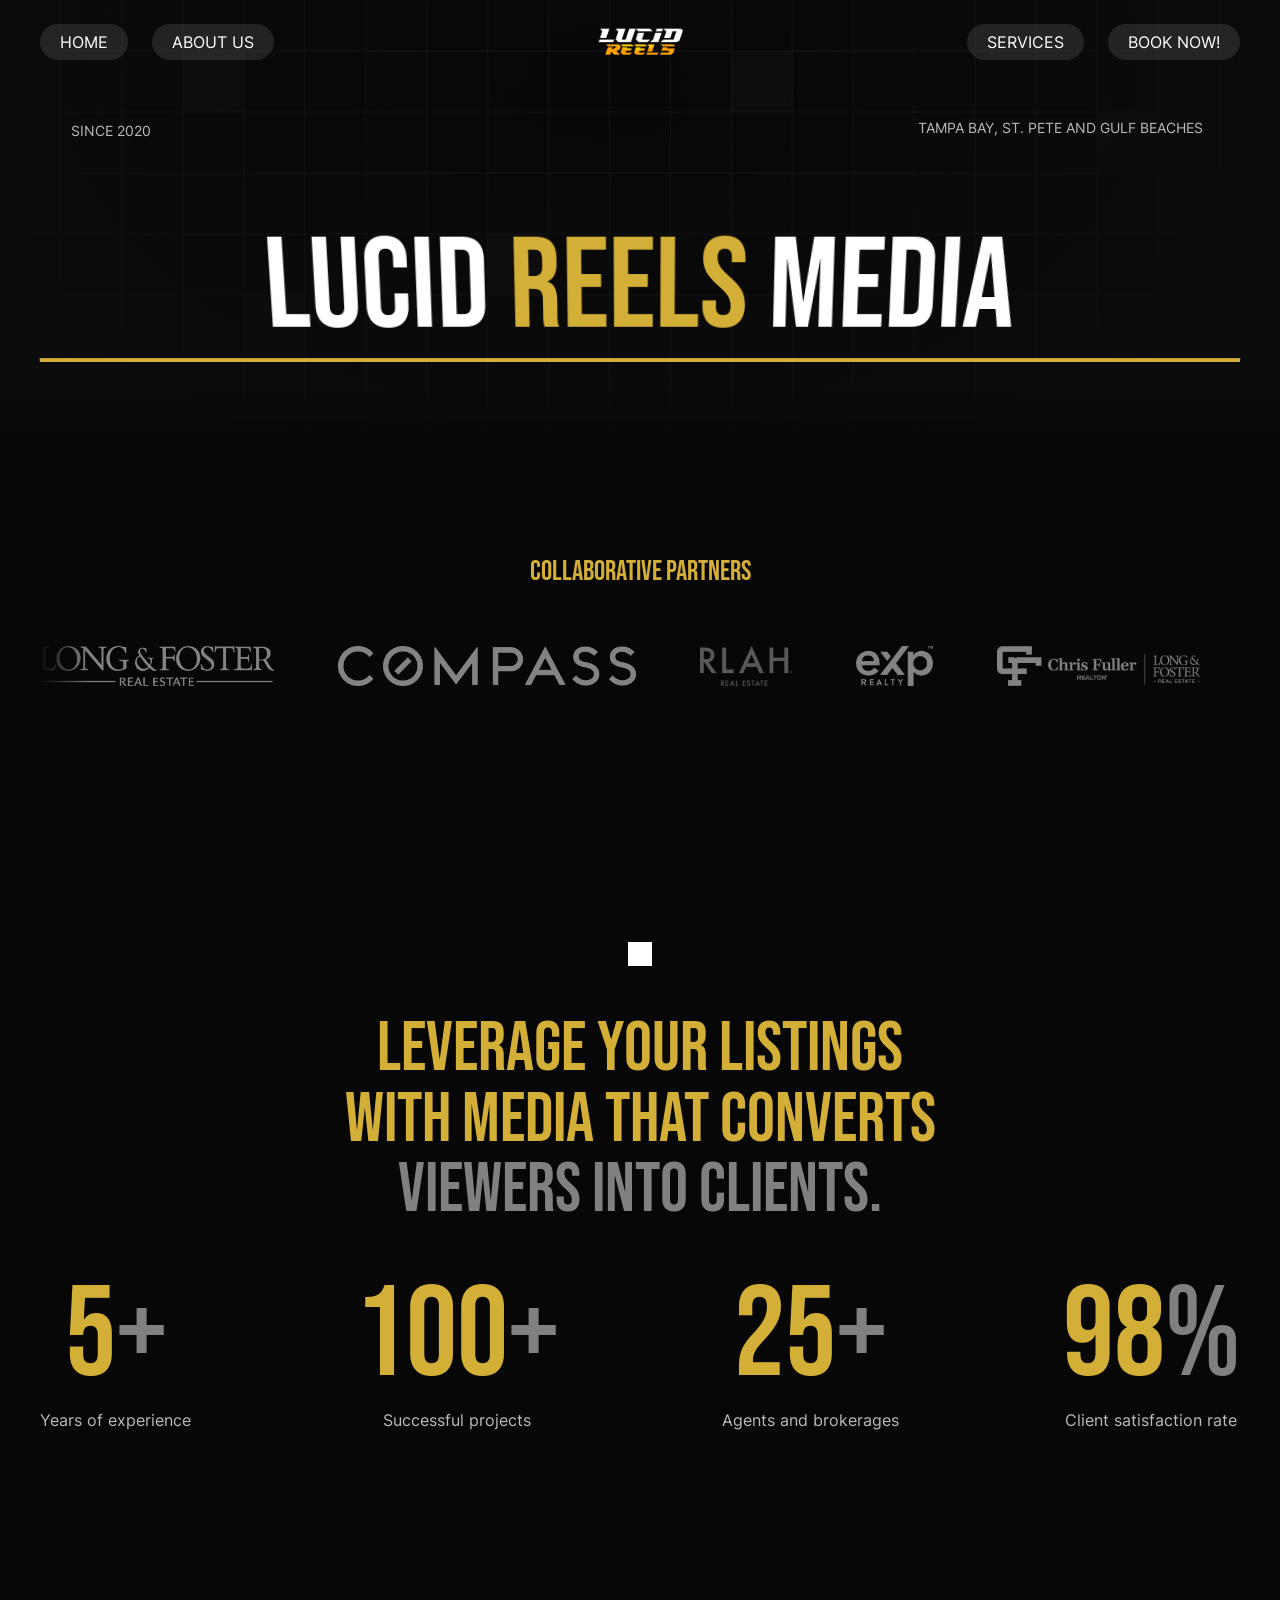
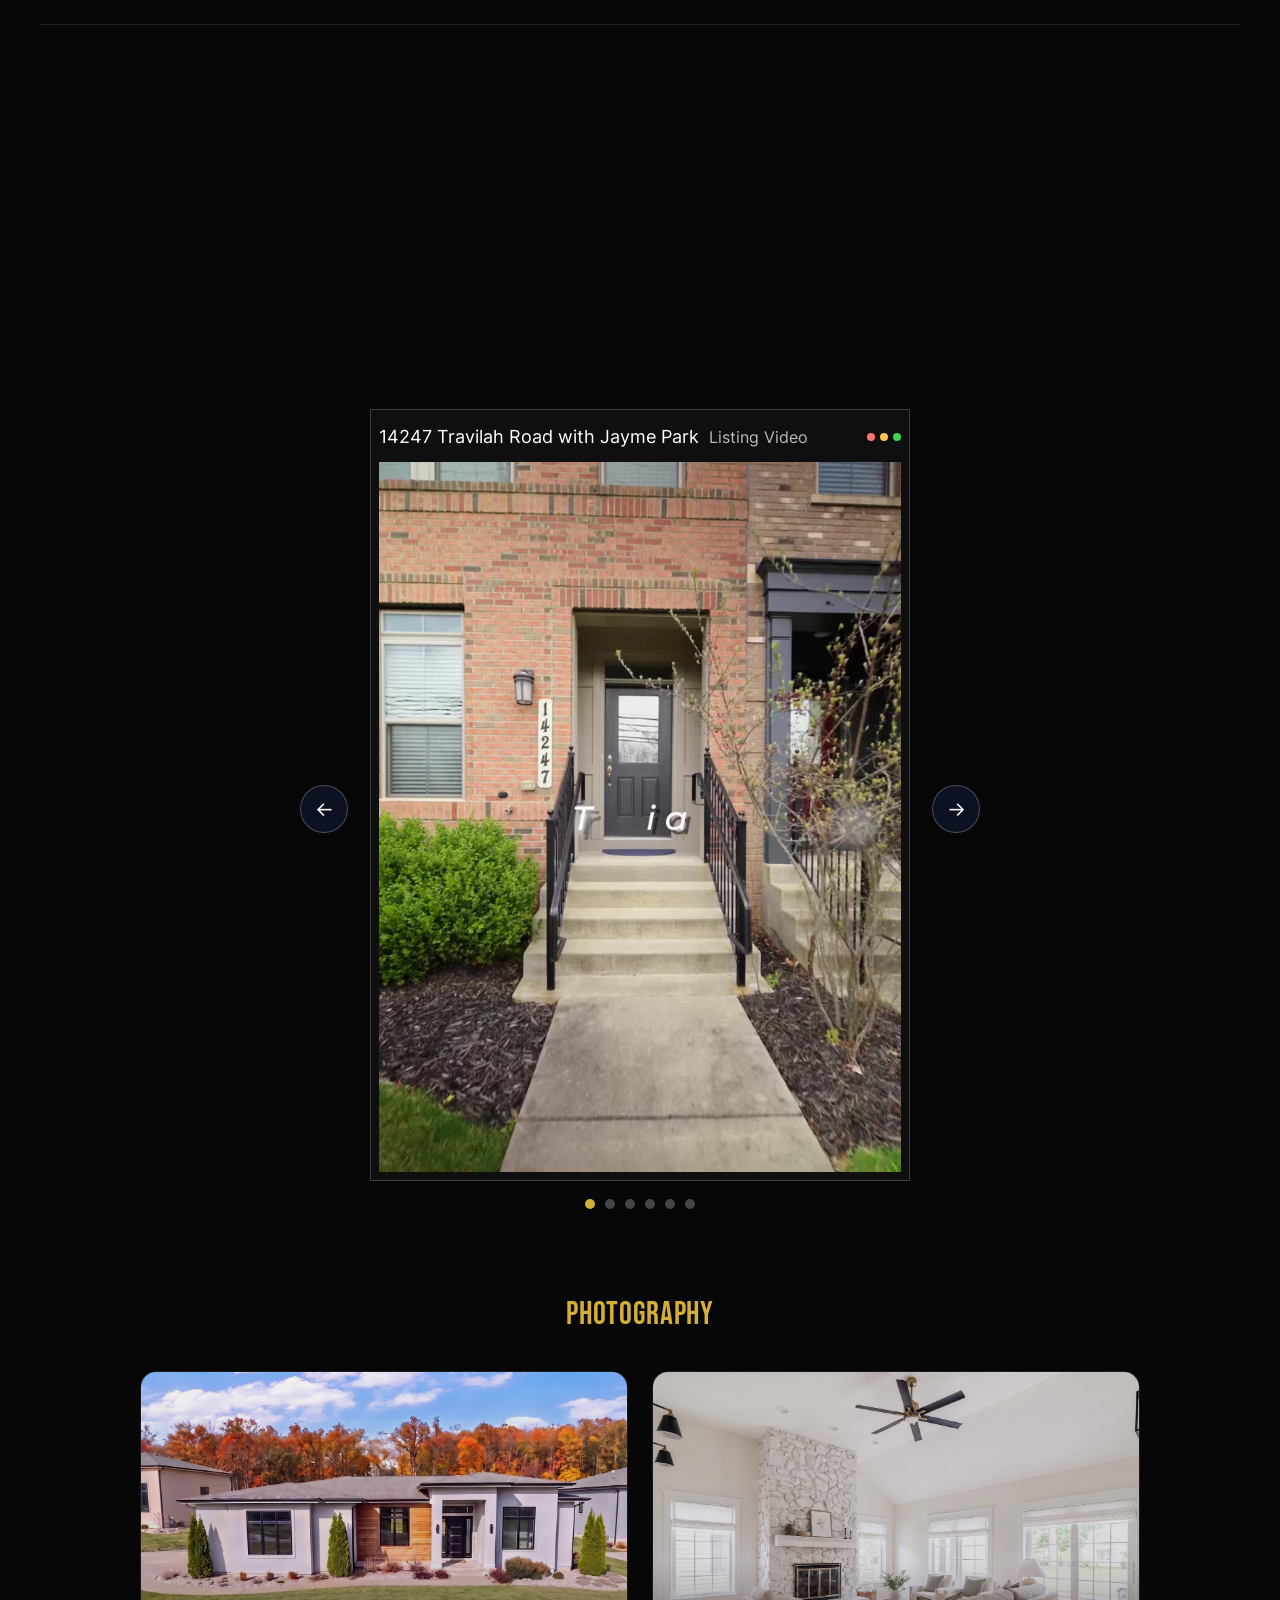
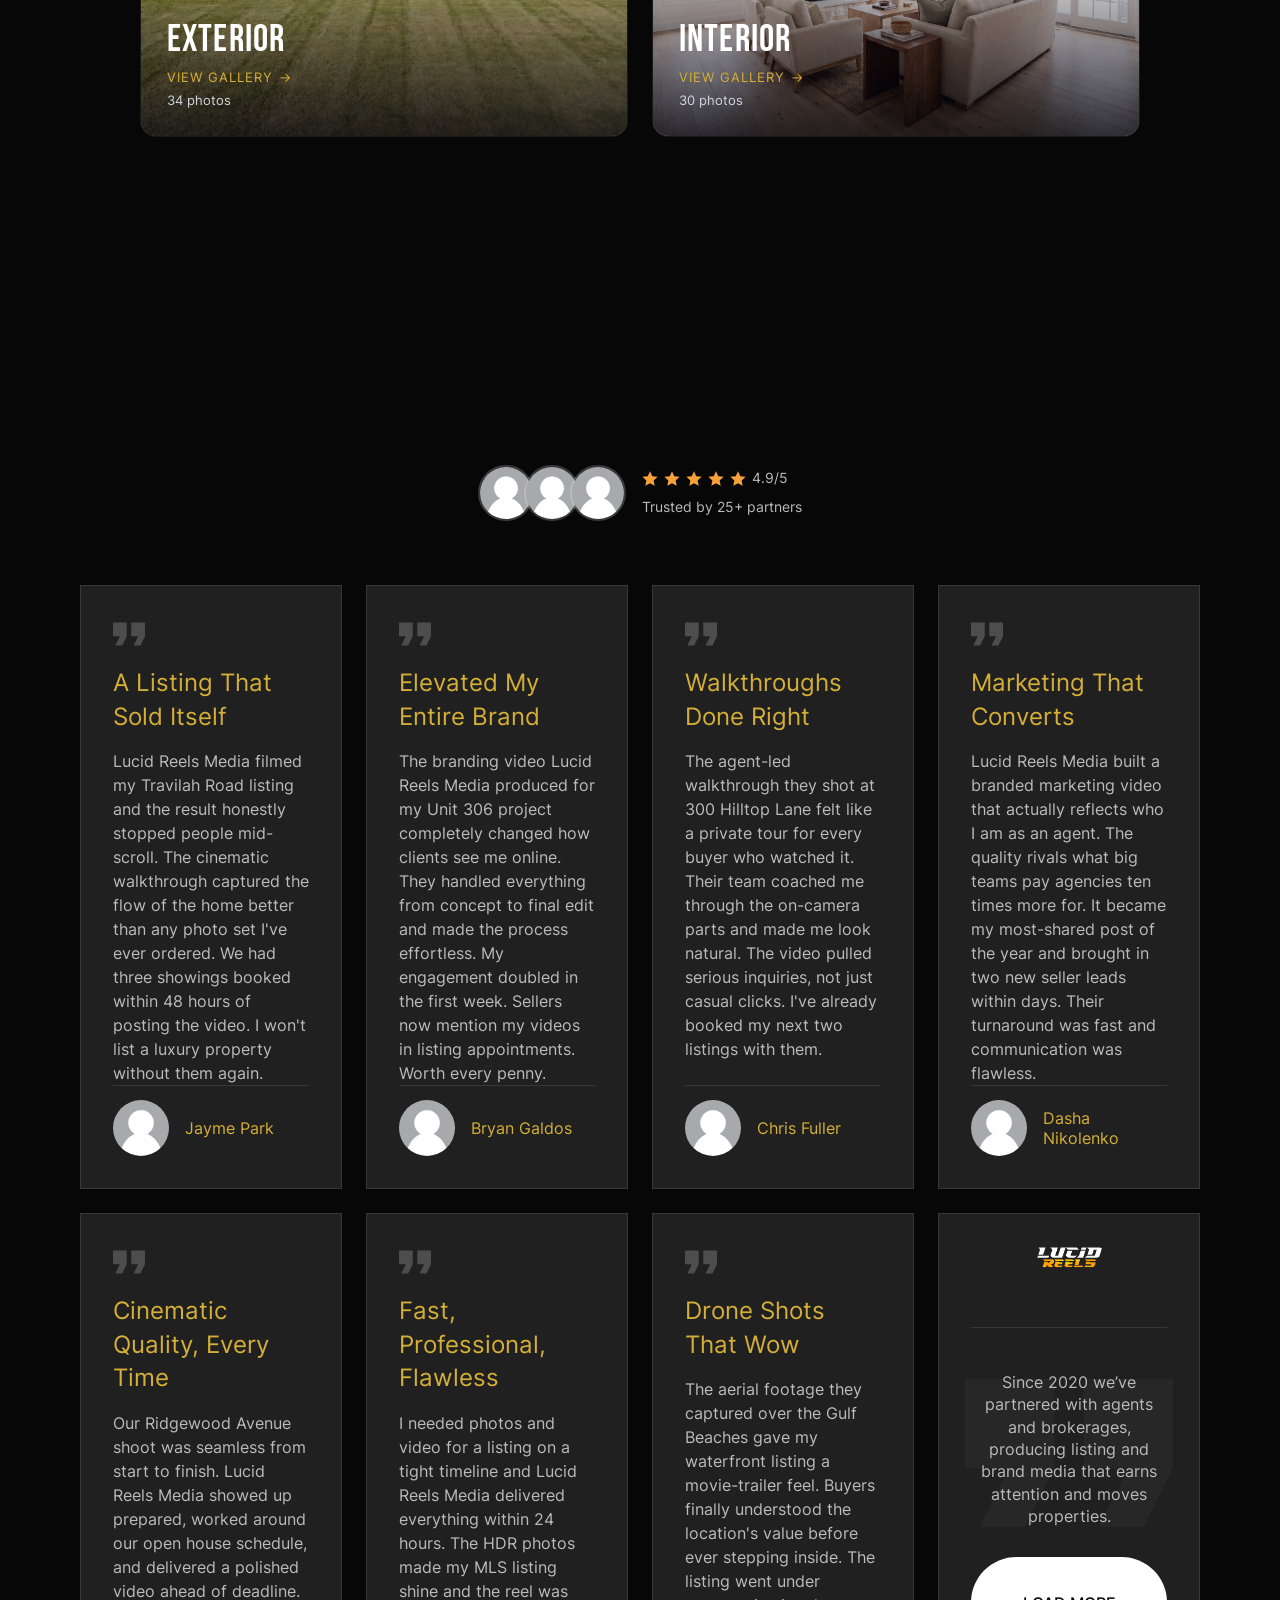
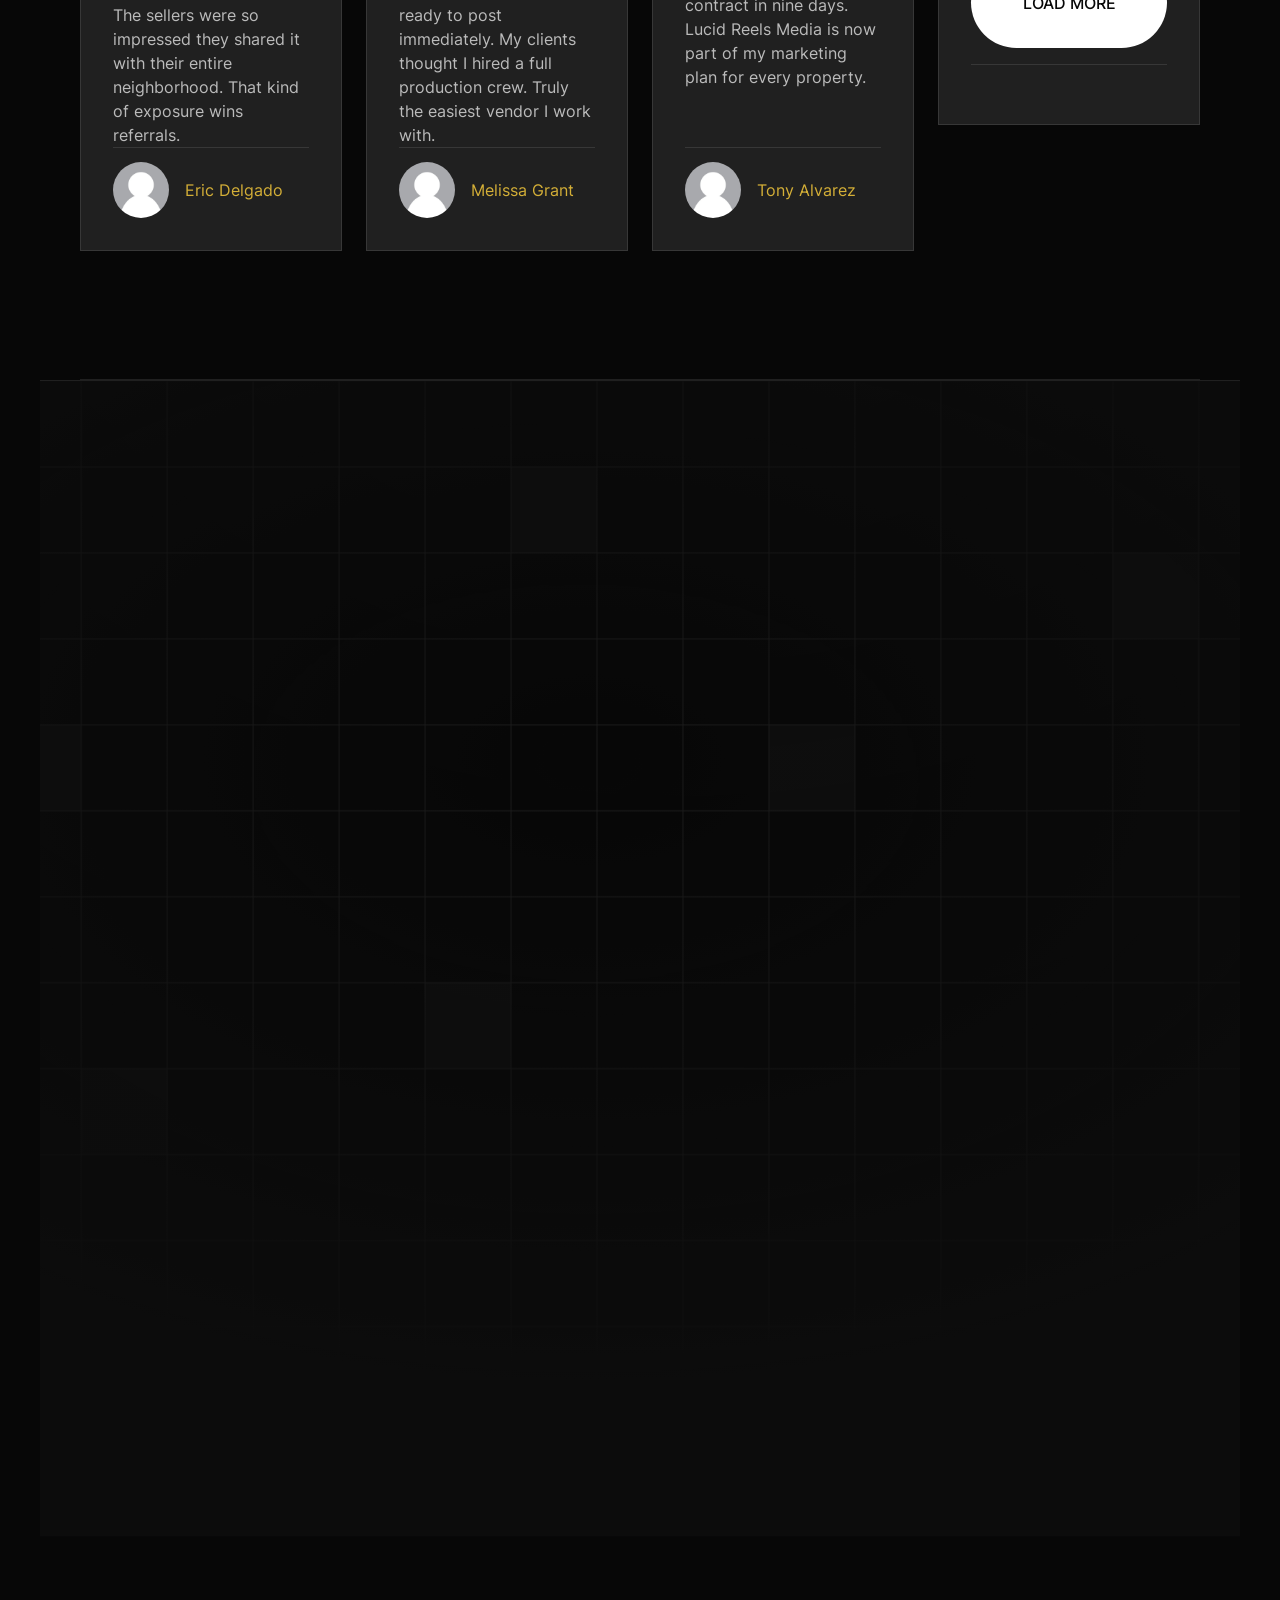
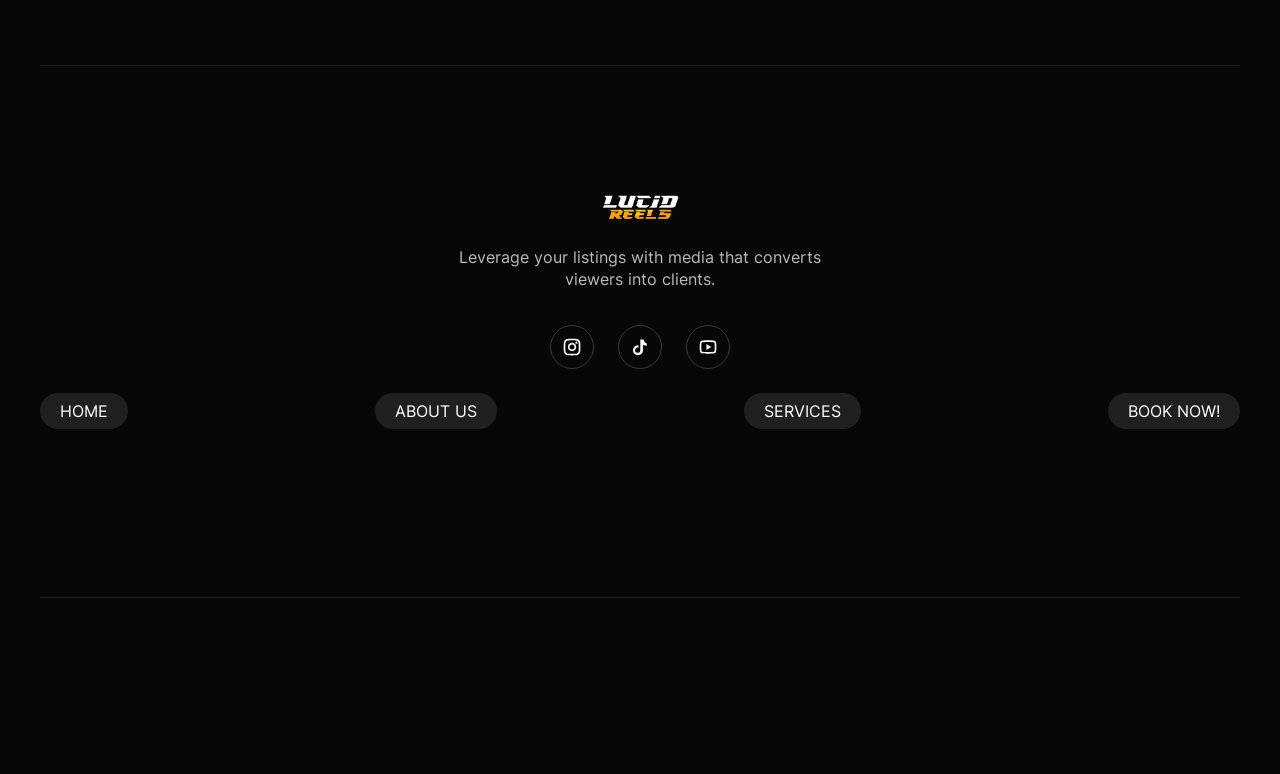
==== index.html @ 70968baf "Site update 2026-09-27T16:50Z" ====
<!DOCTYPE html>
<html data-wf-page="6920ff1aa6c7a05921ba8392" data-wf-site="6920ff19a6c7a05921ba8324" lang="en">
<head>
  <!-- Google tag (gtag.js) -->
<script async src="https://www.googletagmanager.com/gtag/js?id=G-VPYBYR40JL"></script>
<script>
  window.dataLayer = window.dataLayer || [];
  function gtag(){dataLayer.push(arguments);}
  gtag('js', new Date());

  gtag('config', 'G-VPYBYR40JL');
</script>
  <meta charset="utf-8">
  <title>Home - LucidReelsMedia</title>
  <meta property="og:type" content="website">
  <meta content="summary_large_image" name="twitter:card">
  <meta content="width=device-width, initial-scale=1" name="viewport">
  <meta content="Webflow" name="generator">
  <link href="css/normalize.css" rel="stylesheet" type="text/css">
  <link href="css/webflow.css" rel="stylesheet" type="text/css">
  <link href="css/lucidreelsmedia.css" rel="stylesheet" type="text/css">
  <style>@media (min-width:992px) {html.w-mod-js:not(.w-mod-ix) [data-w-id="9d817b3f-8659-a727-22d1-a2a8ff4193ad"] {-webkit-transform:translate3d(0%, 0, 0) scale3d(1, 1, 1) rotateX(0) rotateY(0) rotateZ(0) skew(0, 0);-moz-transform:translate3d(0%, 0, 0) scale3d(1, 1, 1) rotateX(0) rotateY(0) rotateZ(0) skew(0, 0);-ms-transform:translate3d(0%, 0, 0) scale3d(1, 1, 1) rotateX(0) rotateY(0) rotateZ(0) skew(0, 0);transform:translate3d(0%, 0, 0) scale3d(1, 1, 1) rotateX(0) rotateY(0) rotateZ(0) skew(0, 0);}html.w-mod-js:not(.w-mod-ix) [data-w-id="9d817b3f-8659-a727-22d1-a2a8ff4193af"] {-webkit-transform:translate3d(0, 0%, 0) scale3d(1, 1, 1) rotateX(0) rotateY(0) rotateZ(0) skew(0, 0);-moz-transform:translate3d(0, 0%, 0) scale3d(1, 1, 1) rotateX(0) rotateY(0) rotateZ(0) skew(0, 0);-ms-transform:translate3d(0, 0%, 0) scale3d(1, 1, 1) rotateX(0) rotateY(0) rotateZ(0) skew(0, 0);transform:translate3d(0, 0%, 0) scale3d(1, 1, 1) rotateX(0) rotateY(0) rotateZ(0) skew(0, 0);}html.w-mod-js:not(.w-mod-ix) [data-w-id="9d817b3f-8659-a727-22d1-a2a8ff419389"] {-webkit-transform:translate3d(0%, 0, 0) scale3d(1, 1, 1) rotateX(0) rotateY(0) rotateZ(0) skew(0, 0);-moz-transform:translate3d(0%, 0, 0) scale3d(1, 1, 1) rotateX(0) rotateY(0) rotateZ(0) skew(0, 0);-ms-transform:translate3d(0%, 0, 0) scale3d(1, 1, 1) rotateX(0) rotateY(0) rotateZ(0) skew(0, 0);transform:translate3d(0%, 0, 0) scale3d(1, 1, 1) rotateX(0) rotateY(0) rotateZ(0) skew(0, 0);}html.w-mod-js:not(.w-mod-ix) [data-w-id="9d817b3f-8659-a727-22d1-a2a8ff41938b"] {-webkit-transform:translate3d(0, 0%, 0) scale3d(1, 1, 1) rotateX(0) rotateY(0) rotateZ(0) skew(0, 0);-moz-transform:translate3d(0, 0%, 0) scale3d(1, 1, 1) rotateX(0) rotateY(0) rotateZ(0) skew(0, 0);-ms-transform:translate3d(0, 0%, 0) scale3d(1, 1, 1) rotateX(0) rotateY(0) rotateZ(0) skew(0, 0);transform:translate3d(0, 0%, 0) scale3d(1, 1, 1) rotateX(0) rotateY(0) rotateZ(0) skew(0, 0);}html.w-mod-js:not(.w-mod-ix) [data-w-id="9d817b3f-8659-a727-22d1-a2a8ff41939b"] {-webkit-transform:translate3d(0%, 0, 0) scale3d(1, 1, 1) rotateX(0) rotateY(0) rotateZ(0) skew(0, 0);-moz-transform:translate3d(0%, 0, 0) scale3d(1, 1, 1) rotateX(0) rotateY(0) rotateZ(0) skew(0, 0);-ms-transform:translate3d(0%, 0, 0) scale3d(1, 1, 1) rotateX(0) rotateY(0) rotateZ(0) skew(0, 0);transform:translate3d(0%, 0, 0) scale3d(1, 1, 1) rotateX(0) rotateY(0) rotateZ(0) skew(0, 0);}html.w-mod-js:not(.w-mod-ix) [data-w-id="9d817b3f-8659-a727-22d1-a2a8ff41939d"] {-webkit-transform:translate3d(0, 0%, 0) scale3d(1, 1, 1) rotateX(0) rotateY(0) rotateZ(0) skew(0, 0);-moz-transform:translate3d(0, 0%, 0) scale3d(1, 1, 1) rotateX(0) rotateY(0) rotateZ(0) skew(0, 0);-ms-transform:translate3d(0, 0%, 0) scale3d(1, 1, 1) rotateX(0) rotateY(0) rotateZ(0) skew(0, 0);transform:translate3d(0, 0%, 0) scale3d(1, 1, 1) rotateX(0) rotateY(0) rotateZ(0) skew(0, 0);}html.w-mod-js:not(.w-mod-ix) [data-w-id="9d817b3f-8659-a727-22d1-a2a8ff4193bf"] {-webkit-transform:translate3d(0%, 0, 0) scale3d(1, 1, 1) rotateX(0) rotateY(0) rotateZ(0) skew(0, 0);-moz-transform:translate3d(0%, 0, 0) scale3d(1, 1, 1) rotateX(0) rotateY(0) rotateZ(0) skew(0, 0);-ms-transform:translate3d(0%, 0, 0) scale3d(1, 1, 1) rotateX(0) rotateY(0) rotateZ(0) skew(0, 0);transform:translate3d(0%, 0, 0) scale3d(1, 1, 1) rotateX(0) rotateY(0) rotateZ(0) skew(0, 0);}html.w-mod-js:not(.w-mod-ix) [data-w-id="9d817b3f-8659-a727-22d1-a2a8ff4193c1"] {-webkit-transform:translate3d(0, 0%, 0) scale3d(1, 1, 1) rotateX(0) rotateY(0) rotateZ(0) skew(0, 0);-moz-transform:translate3d(0, 0%, 0) scale3d(1, 1, 1) rotateX(0) rotateY(0) rotateZ(0) skew(0, 0);-ms-transform:translate3d(0, 0%, 0) scale3d(1, 1, 1) rotateX(0) rotateY(0) rotateZ(0) skew(0, 0);transform:translate3d(0, 0%, 0) scale3d(1, 1, 1) rotateX(0) rotateY(0) rotateZ(0) skew(0, 0);}html.w-mod-js:not(.w-mod-ix) [data-w-id="ee7e11aa-f33a-7c5b-4bf7-639b0527a9c4"] {-webkit-transform:translate3d(0%, 0, 0) scale3d(1, 1, 1) rotateX(0) rotateY(0) rotateZ(0) skew(0, 0);-moz-transform:translate3d(0%, 0, 0) scale3d(1, 1, 1) rotateX(0) rotateY(0) rotateZ(0) skew(0, 0);-ms-transform:translate3d(0%, 0, 0) scale3d(1, 1, 1) rotateX(0) rotateY(0) rotateZ(0) skew(0, 0);transform:translate3d(0%, 0, 0) scale3d(1, 1, 1) rotateX(0) rotateY(0) rotateZ(0) skew(0, 0);}html.w-mod-js:not(.w-mod-ix) [data-w-id="ee7e11aa-f33a-7c5b-4bf7-639b0527a9c6"] {-webkit-transform:translate3d(0, 0%, 0) scale3d(1, 1, 1) rotateX(0) rotateY(0) rotateZ(0) skew(0, 0);-moz-transform:translate3d(0, 0%, 0) scale3d(1, 1, 1) rotateX(0) rotateY(0) rotateZ(0) skew(0, 0);-ms-transform:translate3d(0, 0%, 0) scale3d(1, 1, 1) rotateX(0) rotateY(0) rotateZ(0) skew(0, 0);transform:translate3d(0, 0%, 0) scale3d(1, 1, 1) rotateX(0) rotateY(0) rotateZ(0) skew(0, 0);}}</style>
  <script type="text/javascript">!function(o,c){var n=c.documentElement,t=" w-mod-";n.className+=t+"js",("ontouchstart"in o||o.DocumentTouch&&c instanceof DocumentTouch)&&(n.className+=t+"touch")}(window,document);</script>
  <link href="images/favicon.svg" rel="shortcut icon" type="image/x-icon">
  <link href="images/webclip.svg" rel="apple-touch-icon">
</head>
<body>
  <div class="page-wrapper">
    <div id="top" data-animation="default" data-collapse="medium" data-duration="0" data-easing="ease" data-easing2="ease" role="banner" class="navbar w-nav">
      <div class="padding-global">
        <div class="container-large">
          <div class="w-layout-grid nav-component-grid">
            <a href="index.html" id="w-node-_32a340cc-db54-e7ac-40fb-6a617fcec3ed-7fcec3e9" data-w-id="32a340cc-db54-e7ac-40fb-6a617fcec3ed" aria-current="page" class="brand-link w-inline-block w--current">
              <div class="logo-wrap"><img loading="lazy" src="images/logo.svg" alt="Logo - LucidReelsMedia" class="logo"><img loading="lazy" src="images/logo.svg" alt="Logo - LucidReelsMedia" class="alternate-logo"></div>
            </a>
            <nav role="navigation" id="w-node-_32a340cc-db54-e7ac-40fb-6a617fcec3f1-7fcec3e9" class="nav-menu w-nav-menu">
              <div class="background-navbar">
                <div class="nav-square"></div>
              </div>
              <div class="nav-menu-content">
                <div class="left-nav-menu">
                  <div class="nav-link-overflow">
                    <a href="index.html" data-w-id="32a340cc-db54-e7ac-40fb-6a617fcec3f7" aria-current="page" class="nav-link w-inline-block w--current">
                      <div class="nav-link-block">
                        <div class="nav-text">Home</div>
                        <div class="nav-text is-hover">Home</div>
                      </div>
                    </a>
                  </div>
                  <div class="nav-link-overflow">
                    <a href="about.html" data-w-id="32a340cc-db54-e7ac-40fb-6a617fcec3fe" class="nav-link w-inline-block">
                      <div class="nav-link-block">
                        <div class="nav-text">About Us</div>
                        <div class="nav-text is-hover">About Us</div>
                      </div>
                    </a>
                  </div>
                </div>
                <div class="right-nav-menu">
                  <div class="nav-link-overflow">
                    <a href="pricing.html" data-w-id="32a340cc-db54-e7ac-40fb-6a617fcec414" class="nav-link w-inline-block">
                      <div class="nav-link-block">
                        <div class="nav-text">Services</div>
                        <div class="nav-text is-hover">Services</div>
                      </div>
                    </a>
                  </div>
                  <div class="nav-link-overflow">
                    <a href="contact.html" data-w-id="32a340cc-db54-e7ac-40fb-6a617fcec41b" class="nav-link w-inline-block">
                      <div class="nav-link-block">
                        <div class="nav-text">Book Now!</div>
                        <div class="nav-text is-hover">Book Now!</div>
                      </div>
                    </a>
                  </div>
                </div>
              </div>
            </nav>
            <div id="w-node-_32a340cc-db54-e7ac-40fb-6a617fcec421-7fcec3e9" data-w-id="32a340cc-db54-e7ac-40fb-6a617fcec421" class="menu-button w-nav-button">
              <div class="menu-button-block">
                <div class="menu-button-wrap">
                  <div class="menu-line-item">
                    <div class="menu-line top"></div>
                  </div>
                  <div class="menu-line-item">
                    <div class="menu-line bottom"></div>
                  </div>
                </div>
              </div>
            </div>
          </div>
        </div>
      </div>
    </div>
    <main class="main-wrapper">
      <header class="section-home-header">
        <div class="background"></div>
        <div class="w-layout-grid header-component-grid" style="height:auto;grid-template-rows:auto auto;padding-bottom:3rem;">
          
          <div id="w-node-_9c570c00-ab78-67c2-9dc1-846a4232fb9e-21ba8392" class="padding-global" style="grid-row:2;align-self:start;margin-top:4rem;">
            <div class="container-large">
              <div class="w-layout-grid header-content-grid">
<h1 id="lrm-hero" class="header-title" style="grid-column:1/-1;text-align:center;font-size:10vw;white-space:nowrap;position:relative;">Lucid <span style="color:#D4AF37;">Reels</span> Media</h1>
              </div>
            </div>
          </div>
          <div id="w-node-_1a33f387-1f2e-1471-6812-1efff807487a-21ba8392" class="padding-global" style="grid-row:1;align-self:start;padding-top:7rem;">
            <div class="container-large">
              <div class="w-layout-grid header-inner-grid">
                <div id="w-node-_1a33f387-1f2e-1471-6812-1efff807487d-21ba8392" class="header-flex">
                  <div data-is-ix2-target="1" class="globe-lottie" data-w-id="1a33f387-1f2e-1471-6812-1efff807487e" data-animation-type="lottie" data-src="https://cdn.prod.website-files.com/675dde8ad6d70cdee263a72a/6762c30637d37e03df18f965_globe.json" data-loop="0" data-direction="1" data-autoplay="0" data-renderer="svg" data-default-duration="0" data-duration="3" data-ix2-initial-state="0"></div>
                  <div class="header-text">Since 2020</div>
                </div>
                <div id="w-node-_1a33f387-1f2e-1471-6812-1efff8074884-21ba8392" class="header-flex">
                  <div class="header-text">Tampa Bay, St. Pete and Gulf Beaches</div>
                  <div data-is-ix2-target="1" class="location-lottie" data-w-id="1a33f387-1f2e-1471-6812-1efff8074887" data-animation-type="lottie" data-src="https://cdn.prod.website-files.com/675dde8ad6d70cdee263a72a/6762c0e8938afb4a9f14f445_location.json" data-loop="0" data-direction="1" data-autoplay="0" data-renderer="svg" data-default-duration="0" data-duration="3.1031029767111304" data-ix2-initial-state="0"></div>
                </div>
              </div>
            </div>
          </div>
        </div>
        <div class="header-opacity"></div>
      </header>
      <section class="section-home-partner">
        <div class="padding-global">
          <div class="container-large">
            <div class="padding-section-large">
              <div class="subtitle" style="font-family:Bebas Neue, Impact, sans-serif;font-size:2em;">Collaborative Partners</div>
              <div class="spacer-xlarge"></div>
              <div class="partner-container" style="position:relative;overflow:hidden;justify-content:flex-start;">
                <div class="partners-logo-gradient-left"></div>
                <div class="lrm-ptrack">
                  <div class="lrm-pgroup">
                    <img loading="lazy" src="images/partner-longfoster.png" alt="Partner Logo - LucidReelsMedia" class="partner-image lrm-plogo">
                    <img loading="lazy" src="images/partner-compass.png" alt="Partner Logo - LucidReelsMedia" class="partner-image lrm-plogo">
                    <img loading="lazy" src="images/partner-rlah.png" alt="Partner Logo - LucidReelsMedia" class="partner-image lrm-plogo">
                    <img loading="lazy" src="images/partner-exp.png" alt="Partner Logo - LucidReelsMedia" class="partner-image lrm-plogo">
                    <img loading="lazy" src="images/partner-chrisfuller.png" alt="Partner Logo - LucidReelsMedia" class="partner-image lrm-plogo">
                    <img loading="lazy" src="images/partner-dasha.png" alt="Partner Logo - LucidReelsMedia" class="partner-image lrm-plogo">
                    <img loading="lazy" src="images/partner-century21.png" alt="Partner Logo - LucidReelsMedia" class="partner-image lrm-plogo">
                  </div>
                  <div class="lrm-pgroup">
                    <img loading="lazy" src="images/partner-longfoster.png" alt="Partner Logo - LucidReelsMedia" class="partner-image lrm-plogo">
                    <img loading="lazy" src="images/partner-compass.png" alt="Partner Logo - LucidReelsMedia" class="partner-image lrm-plogo">
                    <img loading="lazy" src="images/partner-rlah.png" alt="Partner Logo - LucidReelsMedia" class="partner-image lrm-plogo">
                    <img loading="lazy" src="images/partner-exp.png" alt="Partner Logo - LucidReelsMedia" class="partner-image lrm-plogo">
                    <img loading="lazy" src="images/partner-chrisfuller.png" alt="Partner Logo - LucidReelsMedia" class="partner-image lrm-plogo">
                    <img loading="lazy" src="images/partner-dasha.png" alt="Partner Logo - LucidReelsMedia" class="partner-image lrm-plogo">
                    <img loading="lazy" src="images/partner-century21.png" alt="Partner Logo - LucidReelsMedia" class="partner-image lrm-plogo">
                  </div>
                </div>
                <div class="partners-logo-gradient-right"></div>
              </div>
<style>
.lrm-ptrack{display:flex;width:max-content;animation:lrmPScroll 23s linear infinite;will-change:transform;backface-visibility:hidden;}
.lrm-pgroup{display:flex;align-items:center;gap:4rem;padding-right:4rem;flex:none;}
.lrm-plogo{height:2.5rem;width:auto;flex:none;}
@keyframes lrmPScroll{from{transform:translate3d(0,0,0);}to{transform:translate3d(-50%,0,0);}}

</style>
            </div>
          </div>
        </div>
      </section>
      <section class="section-home-intro">
        <div class="padding-global">
          <div class="container-large">
            <div class="padding-section-large">
              <div class="square-wrap">
                <div style="-webkit-transform:translate3d(0, 0, 0) scale3d(1, 1, 1) rotateX(0) rotateY(0) rotateZ(0deg) skew(0, 0);-moz-transform:translate3d(0, 0, 0) scale3d(1, 1, 1) rotateX(0) rotateY(0) rotateZ(0deg) skew(0, 0);-ms-transform:translate3d(0, 0, 0) scale3d(1, 1, 1) rotateX(0) rotateY(0) rotateZ(0deg) skew(0, 0);transform:translate3d(0, 0, 0) scale3d(1, 1, 1) rotateX(0) rotateY(0) rotateZ(0deg) skew(0, 0)" class="square"></div>
              </div>
              <div class="text-wrapper">
                <div class="overflow-wrap">
                  <div class="text-item">
                    <h2 class="intro-text" style="font-size:clamp(2.5rem,5.5vw,4.6rem);">Leverage your listings</h2>
                  </div>
                </div>
                <div class="overflow-wrap">
                  <div class="text-item">
                    <h2 class="intro-text" style="font-size:clamp(2.5rem,5.5vw,4.6rem);">with media that converts</h2>
                  </div>
                </div>
                <div class="overflow-wrap">
                  <div class="text-item">
                    <h2 class="intro-text" style="font-size:clamp(2.5rem,5.5vw,4.6rem);"><span class="text-color-secondary">viewers into clients.</span></h2>
                  </div>
                </div>
              </div>
              <div class="numbers-component-grid">
                <div id="w-node-_57963df6-6adf-1c97-602e-b1b4587619cd-21ba8392" class="number-content">
                  <h2 class="number-item">5<span class="text-color-secondary">+</span></h2>
                  <div class="text-size-regular text-align-center">Years of experience</div>
                </div>
                <div id="w-node-_57963df6-6adf-1c97-602e-b1b4587619d4-21ba8392" class="number-content">
                  <h2 class="number-item">100<span class="text-color-secondary">+</span></h2>
                  <div class="text-size-regular text-align-center">Successful projects</div>
                </div>
                <div id="w-node-_57963df6-6adf-1c97-602e-b1b4587619db-21ba8392" class="number-content">
                  <h2 class="number-item">25<span class="text-color-secondary">+</span></h2>
                  <div class="text-size-regular text-align-center">Agents and brokerages</div>
                </div>
                <div id="w-node-_57963df6-6adf-1c97-602e-b1b4587619e2-21ba8392" class="number-content">
                  <h2 class="number-item">98<span class="text-color-secondary">%</span></h2>
                  <div class="text-size-regular text-align-center">Client satisfaction rate</div>
                </div>
              </div>
            </div>
            <div class="dividing-line"></div>
          </div>
        </div>
      </section>
      <section class="section-home-projects">
        <div class="padding-global">
          <div class="container-large">
            <div class="padding-section-large">
              <div data-w-id="dd1b14bd-a538-9358-4636-1d4207752735" class="overflow-wrap">
                <div style="-webkit-transform:translate3d(0, 110%, 0) scale3d(1, 1, 1) rotateX(45deg) rotateY(0) rotateZ(0) skew(0, 0);-moz-transform:translate3d(0, 110%, 0) scale3d(1, 1, 1) rotateX(45deg) rotateY(0) rotateZ(0) skew(0, 0);-ms-transform:translate3d(0, 110%, 0) scale3d(1, 1, 1) rotateX(45deg) rotateY(0) rotateZ(0) skew(0, 0);transform:translate3d(0, 110%, 0) scale3d(1, 1, 1) rotateX(45deg) rotateY(0) rotateZ(0) skew(0, 0);transform-style:preserve-3d" class="text-item">
                  <h2 class="heading-style-h2 text-align-center">Our <span class="text-color-secondary">Portfolio</span></h2>
                </div>
              </div>
              <div class="w-layout-grid top-content-grid">
                
                
              </div>
              <div class="spacer-xlarge"></div>
<div style="max-width:540px;margin:0 auto;position:relative;" id="lrm-slider">
  <div class="project-content-wrapper" style="width:100%;">
    <div style="display:flex;justify-content:space-between;align-items:center;margin-bottom:14px;gap:12px;">
      <div style="display:flex;gap:10px;align-items:baseline;flex-wrap:wrap;">
        <div class="project-name" id="lrm-title">14247 Travilah Road with Jayme Park</div>
        <div class="text-size-regular" id="lrm-cat">Listing Video</div>
      </div>
      <div class="browser-wrap">
        <div class="browser-dot _01"></div>
        <div class="browser-dot _02"></div>
        <div class="browser-dot _03"></div>
      </div>
    </div>
    <div class="project-image-wrapper">
      <video id="lrm-video" src="images/project-travilah.mp4" poster="images/project-travilah-poster.jpg" class="project-image" style="width:100%;aspect-ratio:720/979;height:auto;object-fit:cover;display:block;transition:opacity .25s;" autoplay muted loop playsinline preload="metadata"></video>
    </div>
  </div>
  <button type="button" class="lrm-arrow" id="lrm-prev" aria-label="Previous project" style="left:-70px;">&#8592;</button>
  <button type="button" class="lrm-arrow" id="lrm-next" aria-label="Next project" style="right:-70px;">&#8594;</button>
  <div id="lrm-dots" style="display:flex;justify-content:center;gap:10px;margin-top:18px;"></div>
</div>
<style>
.lrm-arrow{position:absolute;top:50%;transform:translateY(-50%);width:48px;height:48px;border-radius:50%;border:1px solid rgba(255,255,255,0.25);background:rgba(15,20,40,0.85);color:#fff;font-size:20px;cursor:pointer;transition:background .2s;}
.lrm-arrow:hover{background:#D4AF37;color:#0f0f0f;}
.lrm-dot{width:10px;height:10px;border-radius:50%;background:rgba(255,255,255,0.25);cursor:pointer;transition:background .2s;}
.lrm-dot.active{background:#D4AF37;}
@media (max-width:800px){.lrm-arrow#lrm-prev{left:8px;}.lrm-arrow#lrm-next{right:8px;}}
</style>
<script>
(function(){
  var slides=[
    {src:'images/project-travilah.mp4',poster:'images/project-travilah-poster.jpg',title:'14247 Travilah Road with Jayme Park',cat:'Listing Video'},
    {src:'images/project-unit306.mp4',poster:'images/project-unit306-poster.jpg',title:'Unit 306 with Bryan Galdos',cat:'Agent Branding Video'},
    {src:'images/project-hilltop.mp4',poster:'images/project-hilltop-poster.jpg',title:'300 Hilltop Lane with Chris Fuller',cat:'Agent-led Walkthrough'},
    {src:'images/project-branded.mp4',poster:'images/project-branded-poster.jpg',title:'Branded Marketing with Dasha Nikolenko',cat:'Agent Branding Video'},
    {src:'images/project-stpetedrone.mp4',poster:'images/project-stpetedrone-poster.jpg',title:'St. Pete Drone Shots',cat:'Drone & Aerial Video'},
    {src:'images/project-ridgewood.mp4',poster:'images/project-ridgewood-poster.jpg',title:'6911 Ridgewood Avenue with Dasha and Eric',cat:'Agent Branding Video'}
  ];
  var i=0,v=document.getElementById('lrm-video'),t=document.getElementById('lrm-title'),c=document.getElementById('lrm-cat'),dots=document.getElementById('lrm-dots');
  slides.forEach(function(_,n){var d=document.createElement('div');d.className='lrm-dot'+(n===0?' active':'');d.onclick=function(){go(n);};dots.appendChild(d);});
  function go(n){
    i=(n+slides.length)%slides.length;
    v.style.opacity=0;
    setTimeout(function(){
      v.poster=slides[i].poster;v.src=slides[i].src;v.play();
      t.textContent=slides[i].title;c.textContent=slides[i].cat;
      v.style.opacity=1;
      [].forEach.call(dots.children,function(d,n){d.className='lrm-dot'+(n===i?' active':'');});
    },250);
  }
  document.getElementById('lrm-prev').onclick=function(){go(i-1);};
  document.getElementById('lrm-next').onclick=function(){go(i+1);};
})();
</script>
<div class="lrm-photos" style="max-width:1240px;margin:90px auto 0;padding:0 20px;">
  <h3 style="font-size:32px;margin-bottom:40px;text-align:center;font-family:Bebas Neue, Impact, sans-serif;letter-spacing:.02em;">Photography</h3>
  <div class="lrm-cat-grid" id="lrm-covers"></div>
</div>
<style>
.lrm-cat-grid{display:grid;grid-template-columns:repeat(2,1fr);gap:24px;max-width:1000px;margin:0 auto;}
@media(max-width:700px){.lrm-cat-grid{grid-template-columns:1fr;}}
.lrm-cat-card{position:relative;display:block;border-radius:16px;overflow:hidden;border:1px solid rgba(255,255,255,0.08);aspect-ratio:4/3;text-decoration:none;transition:border-color .25s,box-shadow .25s,transform .25s;}
.lrm-cat-card img{width:100%;height:100%;object-fit:cover;display:block;transition:transform .5s ease;}
.lrm-cat-card:hover{border-color:#D4AF37;box-shadow:0 0 32px rgba(212,175,55,0.30);transform:translateY(-4px);}
.lrm-cat-card:hover img{transform:scale(1.05);}
.lrm-cat-ov{position:absolute;inset:0;background:linear-gradient(to top,rgba(5,6,12,0.80) 0%,rgba(5,6,12,0.15) 48%,rgba(5,6,12,0.05) 100%);display:flex;flex-direction:column;justify-content:flex-end;padding:26px;}
.lrm-cat-name{font-family:Bebas Neue, Impact, sans-serif;letter-spacing:.03em;color:#fff;font-size:38px;line-height:1;}
.lrm-cat-sub{color:#D4AF37;font-size:13px;margin-top:8px;letter-spacing:.08em;text-transform:uppercase;}
.lrm-cat-count{color:#cfd4e0;font-size:13px;margin-top:3px;}
</style>
<script src="js/portfolio-data.js"></script>
<script>
(function(){
  var P=window.PORTFOLIO||{exterior:[],interior:[]};
  var defs=[
    {key:'exterior',name:'Exterior',href:'exterior.html'},
    {key:'interior',name:'Interior',href:'interior.html'}
  ];
  var html='';
  defs.forEach(function(d){
    var list=P[d.key]||[]; if(!list.length)return;
    var cover='images/portfolio/'+list[0][0];
    html+='<a class="lrm-cat-card" href="'+d.href+'">'+
      '<img src="'+cover+'" loading="lazy" alt="'+d.name+' real estate photography by Lucid Reels Media">'+
      '<div class="lrm-cat-ov"><div class="lrm-cat-name">'+d.name+'</div>'+
      '<div class="lrm-cat-sub">View gallery &#8594;</div>'+
      '<div class="lrm-cat-count">'+list.length+' photos</div></div></a>';
  });
  document.getElementById('lrm-covers').innerHTML=html;
})();
</script>

      <section class="section-home-testimonial">
        <div class="padding-global">
          <div class="container-large">
            <div class="padding-section-large">
              <div data-w-id="3e9f23c2-3743-cc8e-fad4-92b598ffe90e" class="overflow-wrap">
                <div style="-webkit-transform:translate3d(0, 110%, 0) scale3d(1, 1, 1) rotateX(45deg) rotateY(0) rotateZ(0) skew(0, 0);-moz-transform:translate3d(0, 110%, 0) scale3d(1, 1, 1) rotateX(45deg) rotateY(0) rotateZ(0) skew(0, 0);-ms-transform:translate3d(0, 110%, 0) scale3d(1, 1, 1) rotateX(45deg) rotateY(0) rotateZ(0) skew(0, 0);transform:translate3d(0, 110%, 0) scale3d(1, 1, 1) rotateX(45deg) rotateY(0) rotateZ(0) skew(0, 0);transform-style:preserve-3d" class="text-item">
                  <h2 class="heading-style-h2 text-align-center">Client <span class="text-color-secondary">Reviews</span></h2>
                </div>
              </div>
              <div class="spacer-xsmall"></div>
              <div class="w-layout-grid top-content-grid">
                <div id="w-node-_0859239d-dcd7-c573-4aaa-057254b6e249-21ba8392" class="client-rating-wrap">
                  <div class="client-rating-block"><img sizes="100vw" srcset="images/client-01-p-500.jpg 500w, images/client-01-p-800.jpg 800w, images/client-01-p-1080.jpg 1080w, images/client-01.jpg 1280w" alt="Image - LucidReelsMedia" src="images/client-01.jpg" loading="lazy" class="client-avatar _01"><img sizes="100vw" srcset="images/client-03-p-500.jpg 500w, images/client-03-p-800.jpg 800w, images/client-03-p-1080.jpg 1080w, images/client-03.jpg 1280w" alt="Image - LucidReelsMedia" src="images/client-03.jpg" loading="lazy" class="client-avatar _02"><img sizes="100vw" srcset="images/client-02-p-500.jpg 500w, images/client-02-p-800.jpg 800w, images/client-02-p-1080.jpg 1080w, images/client-02.jpg 1280w" alt="Image - LucidReelsMedia" src="images/client-02.jpg" loading="lazy" class="client-avatar _03"></div>
                  <div class="rating-block">
                    <div class="star-rating-block">
                      <div class="star-rating w-embed"><svg xmlns="http://www.w3.org/2000/svg" viewbox="0 0 24 24" fill="currentColor">
                          <path d="M12.0006 18.26L4.94715 22.2082L6.52248 14.2799L0.587891 8.7918L8.61493 7.84006L12.0006 0.5L15.3862 7.84006L23.4132 8.7918L17.4787 14.2799L19.054 22.2082L12.0006 18.26Z"></path>
                        </svg></div>
                      <div class="star-rating w-embed"><svg xmlns="http://www.w3.org/2000/svg" viewbox="0 0 24 24" fill="currentColor">
                          <path d="M12.0006 18.26L4.94715 22.2082L6.52248 14.2799L0.587891 8.7918L8.61493 7.84006L12.0006 0.5L15.3862 7.84006L23.4132 8.7918L17.4787 14.2799L19.054 22.2082L12.0006 18.26Z"></path>
                        </svg></div>
                      <div class="star-rating w-embed"><svg xmlns="http://www.w3.org/2000/svg" viewbox="0 0 24 24" fill="currentColor">
                          <path d="M12.0006 18.26L4.94715 22.2082L6.52248 14.2799L0.587891 8.7918L8.61493 7.84006L12.0006 0.5L15.3862 7.84006L23.4132 8.7918L17.4787 14.2799L19.054 22.2082L12.0006 18.26Z"></path>
                        </svg></div>
                      <div class="star-rating w-embed"><svg xmlns="http://www.w3.org/2000/svg" viewbox="0 0 24 24" fill="currentColor">
                          <path d="M12.0006 18.26L4.94715 22.2082L6.52248 14.2799L0.587891 8.7918L8.61493 7.84006L12.0006 0.5L15.3862 7.84006L23.4132 8.7918L17.4787 14.2799L19.054 22.2082L12.0006 18.26Z"></path>
                        </svg></div>
                      <div class="star-rating w-embed"><svg xmlns="http://www.w3.org/2000/svg" viewbox="0 0 24 24" fill="currentColor">
                          <path d="M12.0006 18.26L4.94715 22.2082L6.52248 14.2799L0.587891 8.7918L8.61493 7.84006L12.0006 0.5L15.3862 7.84006L23.4132 8.7918L17.4787 14.2799L19.054 22.2082L12.0006 18.26Z"></path>
                        </svg></div>
                      <div class="text-size-small">4.9/5</div>
                    </div>
                    <div class="text-size-small">Trusted by 25+ partners</div>
                  </div>
                </div>
              </div>
              <!-- Testomonial Section-->
              <div class="spacer-xlarge"></div>
              <div class="w-layout-grid testimonial-component-grid" style="display:grid;grid-template-columns:repeat(4,minmax(0,1fr));grid-auto-rows:1fr;gap:24px;">
                <div class="testimonial-content-wrap" style="display:flex;flex-direction:column;height:100%;">
                  <img src="images/quote-icon.svg" loading="lazy" alt="Quote Icon - LucidReelsMedia" class="quote-icon" style="width:32px;">
                  <div class="testimonial-title" style="margin-top:16px;">A Listing That Sold Itself</div>
                  <p class="testimonial-text" style="flex:1;">Lucid Reels Media filmed my Travilah Road listing and the result honestly stopped people mid-scroll. The cinematic walkthrough captured the flow of the home better than any photo set I've ever ordered. We had three showings booked within 48 hours of posting the video. I won't list a luxury property without them again.</p>
                  <div class="testimonial-line"></div>
                  <div class="client-content" style="margin-top:14px;"><img src="images/client-01.jpg" loading="lazy" alt="Image - LucidReelsMedia" class="client-picture">
                    <div class="client-content-block">
                      <div class="client-name">Jayme Park</div>
                      
                    </div>
                  </div>
                </div>
                <div class="testimonial-content-wrap" style="display:flex;flex-direction:column;height:100%;">
                  <img src="images/quote-icon.svg" loading="lazy" alt="Quote Icon - LucidReelsMedia" class="quote-icon" style="width:32px;">
                  <div class="testimonial-title" style="margin-top:16px;">Elevated My Entire Brand</div>
                  <p class="testimonial-text" style="flex:1;">The branding video Lucid Reels Media produced for my Unit 306 project completely changed how clients see me online. They handled everything from concept to final edit and made the process effortless. My engagement doubled in the first week. Sellers now mention my videos in listing appointments. Worth every penny.</p>
                  <div class="testimonial-line"></div>
                  <div class="client-content" style="margin-top:14px;"><img src="images/client-02.jpg" loading="lazy" alt="Image - LucidReelsMedia" class="client-picture">
                    <div class="client-content-block">
                      <div class="client-name">Bryan Galdos</div>
                      
                    </div>
                  </div>
                </div>
                <div class="testimonial-content-wrap" style="display:flex;flex-direction:column;height:100%;">
                  <img src="images/quote-icon.svg" loading="lazy" alt="Quote Icon - LucidReelsMedia" class="quote-icon" style="width:32px;">
                  <div class="testimonial-title" style="margin-top:16px;">Walkthroughs Done Right</div>
                  <p class="testimonial-text" style="flex:1;">The agent-led walkthrough they shot at 300 Hilltop Lane felt like a private tour for every buyer who watched it. Their team coached me through the on-camera parts and made me look natural. The video pulled serious inquiries, not just casual clicks. I've already booked my next two listings with them.</p>
                  <div class="testimonial-line"></div>
                  <div class="client-content" style="margin-top:14px;"><img src="images/client-03.jpg" loading="lazy" alt="Image - LucidReelsMedia" class="client-picture">
                    <div class="client-content-block">
                      <div class="client-name">Chris Fuller</div>
                      
                    </div>
                  </div>
                </div>
                <div class="testimonial-content-wrap" style="display:flex;flex-direction:column;height:100%;">
                  <img src="images/quote-icon.svg" loading="lazy" alt="Quote Icon - LucidReelsMedia" class="quote-icon" style="width:32px;">
                  <div class="testimonial-title" style="margin-top:16px;">Marketing That Converts</div>
                  <p class="testimonial-text" style="flex:1;">Lucid Reels Media built a branded marketing video that actually reflects who I am as an agent. The quality rivals what big teams pay agencies ten times more for. It became my most-shared post of the year and brought in two new seller leads within days. Their turnaround was fast and communication was flawless.</p>
                  <div class="testimonial-line"></div>
                  <div class="client-content" style="margin-top:14px;"><img src="images/client-04.jpg" loading="lazy" alt="Image - LucidReelsMedia" class="client-picture">
                    <div class="client-content-block">
                      <div class="client-name">Dasha Nikolenko</div>
                      
                    </div>
                  </div>
                </div>
                <div class="testimonial-content-wrap" style="display:flex;flex-direction:column;height:100%;">
                  <img src="images/quote-icon.svg" loading="lazy" alt="Quote Icon - LucidReelsMedia" class="quote-icon" style="width:32px;">
                  <div class="testimonial-title" style="margin-top:16px;">Cinematic Quality, Every Time</div>
                  <p class="testimonial-text" style="flex:1;">Our Ridgewood Avenue shoot was seamless from start to finish. Lucid Reels Media showed up prepared, worked around our open house schedule, and delivered a polished video ahead of deadline. The sellers were so impressed they shared it with their entire neighborhood. That kind of exposure wins referrals.</p>
                  <div class="testimonial-line"></div>
                  <div class="client-content" style="margin-top:14px;"><img src="images/client-01.jpg" loading="lazy" alt="Image - LucidReelsMedia" class="client-picture">
                    <div class="client-content-block">
                      <div class="client-name">Eric Delgado</div>
                      
                    </div>
                  </div>
                </div>
                <div class="testimonial-content-wrap" style="display:flex;flex-direction:column;height:100%;">
                  <img src="images/quote-icon.svg" loading="lazy" alt="Quote Icon - LucidReelsMedia" class="quote-icon" style="width:32px;">
                  <div class="testimonial-title" style="margin-top:16px;">Fast, Professional, Flawless</div>
                  <p class="testimonial-text" style="flex:1;">I needed photos and video for a listing on a tight timeline and Lucid Reels Media delivered everything within 24 hours. The HDR photos made my MLS listing shine and the reel was ready to post immediately. My clients thought I hired a full production crew. Truly the easiest vendor I work with.</p>
                  <div class="testimonial-line"></div>
                  <div class="client-content" style="margin-top:14px;"><img src="images/client-02.jpg" loading="lazy" alt="Image - LucidReelsMedia" class="client-picture">
                    <div class="client-content-block">
                      <div class="client-name">Melissa Grant</div>
                      
                    </div>
                  </div>
                </div>
                <div class="testimonial-content-wrap" style="display:flex;flex-direction:column;height:100%;">
                  <img src="images/quote-icon.svg" loading="lazy" alt="Quote Icon - LucidReelsMedia" class="quote-icon" style="width:32px;">
                  <div class="testimonial-title" style="margin-top:16px;">Drone Shots That Wow</div>
                  <p class="testimonial-text" style="flex:1;">The aerial footage they captured over the Gulf Beaches gave my waterfront listing a movie-trailer feel. Buyers finally understood the location's value before ever stepping inside. The listing went under contract in nine days. Lucid Reels Media is now part of my marketing plan for every property.</p>
                  <div class="testimonial-line"></div>
                  <div class="client-content" style="margin-top:14px;"><img src="images/client-03.jpg" loading="lazy" alt="Image - LucidReelsMedia" class="client-picture">
                    <div class="client-content-block">
                      <div class="client-name">Tony Alvarez</div>
                      
                    </div>
                  </div>
                </div>
                <div class="testimonial-content-wrap">
                  <div class="w-layout-grid testimonial-inner-grid">
                    <div id="w-node-a7dcdc49-2d39-ff52-5bcf-5a916ddca28d-21ba8392" class="testimonial-block"><img src="images/brand-mark.svg" loading="lazy" alt="Brand Mark - LucidReelsMedia" class="brand-mark"></div>
                    <div id="w-node-_08b0db66-290a-6c6c-498b-bafb672a1671-21ba8392" class="testimonial-line"></div>
                    <div id="w-node-_9f7028c3-8d6a-5202-3f5a-c2ff016b1236-21ba8392" class="text-size-regular text-align-center">Since 2020 we&#8217;ve partnered with agents and brokerages, producing listing and brand media that earns attention and moves properties.</div>
                    <div id="w-node-_1cec8f9f-6c8e-a090-00ab-89cc3b1f1277-21ba8392" class="testimonial-line"></div>
                    <a id="lrm-loadmore" href="#" class="main-button w-inline-block">
                      <div class="button-text-wrap">
                        <div style="-webkit-transform:translate3d(0, 0%, 0) scale3d(1, 1, 1) rotateX(0) rotateY(0) rotateZ(0) skew(0, 0);-moz-transform:translate3d(0, 0%, 0) scale3d(1, 1, 1) rotateX(0) rotateY(0) rotateZ(0) skew(0, 0);-ms-transform:translate3d(0, 0%, 0) scale3d(1, 1, 1) rotateX(0) rotateY(0) rotateZ(0) skew(0, 0);transform:translate3d(0, 0%, 0) scale3d(1, 1, 1) rotateX(0) rotateY(0) rotateZ(0) skew(0, 0)" class="button-text is-transition">Load More</div>
                      </div>
                      <div class="button-transition-wrap">
                        <div style="-webkit-transform:translate3d(0, 100%, 0) scale3d(1, 1, 1) rotateX(0) rotateY(0) rotateZ(0) skew(0, 0);-moz-transform:translate3d(0, 100%, 0) scale3d(1, 1, 1) rotateX(0) rotateY(0) rotateZ(0) skew(0, 0);-ms-transform:translate3d(0, 100%, 0) scale3d(1, 1, 1) rotateX(0) rotateY(0) rotateZ(0) skew(0, 0);transform:translate3d(0, 100%, 0) scale3d(1, 1, 1) rotateX(0) rotateY(0) rotateZ(0) skew(0, 0)" class="button-transition">
                          <div class="button-text">Load More</div>
                        </div>
                      </div>
                    </a>
                  </div>
                  <div class="quote-wrap"><img src="images/quote-icon.svg" loading="lazy" alt="Quote Icon - LucidReelsMedia" class="quote-bg-icon"></div>
                </div>
<div class="testimonial-content-wrap lrm-extra-review" style="display:none;flex-direction:column;height:100%;">
                  <img src="images/quote-icon.svg" loading="lazy" alt="Quote Icon - LucidReelsMedia" class="quote-icon" style="width:32px;">
                  <div class="testimonial-title" style="margin-top:16px;">My Listings Look Luxury Now</div>
                  <p class="testimonial-text" style="flex:1;">Since partnering with Lucid Reels Media, every one of my listings looks like a million-dollar property. Their eye for lighting and composition is unmatched in the Tampa Bay market. Sellers specifically ask about the video package during my presentations. It has become my biggest competitive edge.</p>
                  <div class="testimonial-line"></div>
                  <div class="client-content" style="margin-top:14px;"><img src="images/client-04.jpg" loading="lazy" alt="Image - LucidReelsMedia" class="client-picture">
                    <div class="client-content-block">
                      <div class="client-name">Sarah Kim</div>
                      
                    </div>
                  </div>
                </div>
                <div class="testimonial-content-wrap lrm-extra-review" style="display:none;flex-direction:column;height:100%;">
                  <img src="images/quote-icon.svg" loading="lazy" alt="Quote Icon - LucidReelsMedia" class="quote-icon" style="width:32px;">
                  <div class="testimonial-title" style="margin-top:16px;">Turnaround You Can Trust</div>
                  <p class="testimonial-text" style="flex:1;">I have never worked with a media team this reliable. Photos back in 24 hours, videos within three days, every single time. When a shoot ran into bad weather they rescheduled instantly at no charge. That professionalism keeps me coming back listing after listing.</p>
                  <div class="testimonial-line"></div>
                  <div class="client-content" style="margin-top:14px;"><img src="images/client-01.jpg" loading="lazy" alt="Image - LucidReelsMedia" class="client-picture">
                    <div class="client-content-block">
                      <div class="client-name">Marcus Bell</div>
                      
                    </div>
                  </div>
                </div>
                <div class="testimonial-content-wrap lrm-extra-review" style="display:none;flex-direction:column;height:100%;">
                  <img src="images/quote-icon.svg" loading="lazy" alt="Quote Icon - LucidReelsMedia" class="quote-icon" style="width:32px;">
                  <div class="testimonial-title" style="margin-top:16px;">Buyers Felt Like They Were There</div>
                  <p class="testimonial-text" style="flex:1;">The virtual tour Lucid Reels Media created let an out-of-state buyer walk my listing from their phone. They wrote an offer two days later, sight unseen. The tour paid for itself a hundred times over. I now order one for every property above four hundred thousand.</p>
                  <div class="testimonial-line"></div>
                  <div class="client-content" style="margin-top:14px;"><img src="images/client-02.jpg" loading="lazy" alt="Image - LucidReelsMedia" class="client-picture">
                    <div class="client-content-block">
                      <div class="client-name">Rachel Ortiz</div>
                      
                    </div>
                  </div>
                </div>
                <div class="testimonial-content-wrap lrm-extra-review" style="display:none;flex-direction:column;height:100%;">
                  <img src="images/quote-icon.svg" loading="lazy" alt="Quote Icon - LucidReelsMedia" class="quote-icon" style="width:32px;">
                  <div class="testimonial-title" style="margin-top:16px;">Social Content That Performs</div>
                  <p class="testimonial-text" style="flex:1;">My reels used to get a few hundred views on a good week. The first video Lucid Reels Media edited for me passed ten thousand views in four days. They understand pacing, hooks, and what makes people stop scrolling. My follower count has tripled since we started.</p>
                  <div class="testimonial-line"></div>
                  <div class="client-content" style="margin-top:14px;"><img src="images/client-03.jpg" loading="lazy" alt="Image - LucidReelsMedia" class="client-picture">
                    <div class="client-content-block">
                      <div class="client-name">David Chen</div>
                      
                    </div>
                  </div>
                </div>
                <div class="testimonial-content-wrap lrm-extra-review" style="display:none;flex-direction:column;height:100%;">
                  <img src="images/quote-icon.svg" loading="lazy" alt="Quote Icon - LucidReelsMedia" class="quote-icon" style="width:32px;">
                  <div class="testimonial-title" style="margin-top:16px;">Twilight Photos Sealed the Deal</div>
                  <p class="testimonial-text" style="flex:1;">The twilight shots they captured of my waterfront listing were breathtaking. The sellers cried when they saw their home lit up at dusk. Those photos drove a packed open house that weekend. We closed above asking price.</p>
                  <div class="testimonial-line"></div>
                  <div class="client-content" style="margin-top:14px;"><img src="images/client-04.jpg" loading="lazy" alt="Image - LucidReelsMedia" class="client-picture">
                    <div class="client-content-block">
                      <div class="client-name">Lauren Whitfield</div>
                      
                    </div>
                  </div>
                </div>
                <div class="testimonial-content-wrap lrm-extra-review" style="display:none;flex-direction:column;height:100%;">
                  <img src="images/quote-icon.svg" loading="lazy" alt="Quote Icon - LucidReelsMedia" class="quote-icon" style="width:32px;">
                  <div class="testimonial-title" style="margin-top:16px;">True Creative Partners</div>
                  <p class="testimonial-text" style="flex:1;">Lucid Reels Media does not just show up and shoot — they plan every visual around the story of the home. Their creative direction made a modest ranch feel warm, bright, and move-in ready. The listing had more showings in one week than my previous one had in a month. I recommend them to every agent I know.</p>
                  <div class="testimonial-line"></div>
                  <div class="client-content" style="margin-top:14px;"><img src="images/client-01.jpg" loading="lazy" alt="Image - LucidReelsMedia" class="client-picture">
                    <div class="client-content-block">
                      <div class="client-name">James Carter</div>
                      
                    </div>
                  </div>
                </div>
                <div class="testimonial-content-wrap lrm-extra-review" style="display:none;flex-direction:column;height:100%;">
                  <img src="images/quote-icon.svg" loading="lazy" alt="Quote Icon - LucidReelsMedia" class="quote-icon" style="width:32px;">
                  <div class="testimonial-title" style="margin-top:16px;">Floor Plans Buyers Actually Use</div>
                  <p class="testimonial-text" style="flex:1;">Adding their 2D and 3D floor plans to my listings cut down wasted showings dramatically. Buyers arrive already knowing the layout works for them. It is a small add-on that makes me look thorough and professional. My sellers love the complete package.</p>
                  <div class="testimonial-line"></div>
                  <div class="client-content" style="margin-top:14px;"><img src="images/client-02.jpg" loading="lazy" alt="Image - LucidReelsMedia" class="client-picture">
                    <div class="client-content-block">
                      <div class="client-name">Priya Patel</div>
                      
                    </div>
                  </div>
                </div>
                <div class="testimonial-content-wrap lrm-extra-review" style="display:none;flex-direction:column;height:100%;">
                  <img src="images/quote-icon.svg" loading="lazy" alt="Quote Icon - LucidReelsMedia" class="quote-icon" style="width:32px;">
                  <div class="testimonial-title" style="margin-top:16px;">From Shoot to Post in a Day</div>
                  <p class="testimonial-text" style="flex:1;">I mentioned needing content for a last-minute price drop and they delivered a fresh edit the same afternoon. That kind of responsiveness is unheard of with video vendors. The updated reel revived interest and brought two new offers. This team moves at the speed of the market.</p>
                  <div class="testimonial-line"></div>
                  <div class="client-content" style="margin-top:14px;"><img src="images/client-03.jpg" loading="lazy" alt="Image - LucidReelsMedia" class="client-picture">
                    <div class="client-content-block">
                      <div class="client-name">Nicole Bennett</div>
                      
                    </div>
                  </div>
                </div>
                <div class="testimonial-content-wrap lrm-extra-review" style="display:none;flex-direction:column;height:100%;">
                  <img src="images/quote-icon.svg" loading="lazy" alt="Quote Icon - LucidReelsMedia" class="quote-icon" style="width:32px;">
                  <div class="testimonial-title" style="margin-top:16px;">Worth Every Dollar</div>
                  <p class="testimonial-text" style="flex:1;">I hesitated at first because I had been burned by mediocre photographers before. Lucid Reels Media erased that doubt on the first shoot. The quality, the communication, and the delivery speed are all top tier. My average days on market has dropped by half since I started using them.</p>
                  <div class="testimonial-line"></div>
                  <div class="client-content" style="margin-top:14px;"><img src="images/client-04.jpg" loading="lazy" alt="Image - LucidReelsMedia" class="client-picture">
                    <div class="client-content-block">
                      <div class="client-name">Alex Romero</div>
                      
                    </div>
                  </div>
                </div>
                <div class="testimonial-content-wrap lrm-extra-review" style="display:none;flex-direction:column;height:100%;">
                  <img src="images/quote-icon.svg" loading="lazy" alt="Quote Icon - LucidReelsMedia" class="quote-icon" style="width:32px;">
                  <div class="testimonial-title" style="margin-top:16px;">The Team Agents Talk About</div>
                  <p class="testimonial-text" style="flex:1;">Word about Lucid Reels Media is spreading fast in our office. Three agents on my team now use them after seeing my listing videos. Their content makes every one of us look sharper online. Booking is easy, results are consistent, and clients notice the difference.</p>
                  <div class="testimonial-line"></div>
                  <div class="client-content" style="margin-top:14px;"><img src="images/client-01.jpg" loading="lazy" alt="Image - LucidReelsMedia" class="client-picture">
                    <div class="client-content-block">
                      <div class="client-name">Katie Sullivan</div>
                      
                    </div>
                  </div>
                </div>
                <div class="testimonial-content-wrap lrm-extra-review" style="display:none;flex-direction:column;height:100%;">
                  <img src="images/quote-icon.svg" loading="lazy" alt="Quote Icon - LucidReelsMedia" class="quote-icon" style="width:32px;">
                  <div class="testimonial-title" style="margin-top:16px;">Open House Crowds Doubled</div>
                  <p class="testimonial-text" style="flex:1;">I started promoting my open houses with short teaser reels from Lucid Reels Media and attendance doubled almost immediately. The clips give buyers a reason to show up instead of just scrolling past. Their team captures the personality of each home, not just the square footage. It has completely changed my weekend traffic.</p>
                  <div class="testimonial-line"></div>
                  <div class="client-content" style="margin-top:14px;"><img src="images/client-02.jpg" loading="lazy" alt="Image - LucidReelsMedia" class="client-picture">
                    <div class="client-content-block">
                      <div class="client-name">Brooke Harmon</div>
                      
                    </div>
                  </div>
                </div>
                <div class="testimonial-content-wrap lrm-extra-review" style="display:none;flex-direction:column;height:100%;">
                  <img src="images/quote-icon.svg" loading="lazy" alt="Quote Icon - LucidReelsMedia" class="quote-icon" style="width:32px;">
                  <div class="testimonial-title" style="margin-top:16px;">First Impressions That Win Listings</div>
                  <p class="testimonial-text" style="flex:1;">I bring Lucid Reels Media samples to every listing appointment now. When sellers see the quality of the videos and photos, the conversation shifts from price to timeline. Two homeowners told me the media package was the reason they signed with me. That is real return on investment.</p>
                  <div class="testimonial-line"></div>
                  <div class="client-content" style="margin-top:14px;"><img src="images/client-03.jpg" loading="lazy" alt="Image - LucidReelsMedia" class="client-picture">
                    <div class="client-content-block">
                      <div class="client-name">Miguel Santos</div>
                      
                    </div>
                  </div>
                </div>
                              </div>
            </div>
          </div>
          <div class="dividing-line"></div>
        </div>
      </section>
      <section class="cta">
        <div class="dividing-line"></div>
        <div class="cta-wrapper lrm-cta">
          <div class="cta-container">
            <div class="background"></div>
            <div class="cta-content">
              <div class="cta-title">
                <div class="square-wrap">
                  <div class="square"></div>
                </div>
                <h2 class="heading-style-h2 text-align-center">Let’s Create</h2>
                <h2 class="heading-style-h2 text-align-center"><span class="text-color-secondary">Together</span></h2>
              </div>
              <div class="spacer-medium"></div>
              <a data-w-id="2b34b5ed-d271-0fd8-fca9-4d5710c19d1c" href="contact.html" class="main-button w-inline-block">
                <div class="button-text-wrap">
                  <div class="button-text is-transition">Start a project</div>
                </div>
                <div class="button-transition-wrap">
                  <div class="button-transition">
                    <div class="button-text">Start a project</div>
                  </div>
                </div>
              </a>
            </div>
            
          </div>
        </div>
      </section>
    </main>
    <footer class="footer">
      <div class="padding-global">
        <div class="container-large">
          <div class="dividing-line"></div>
          <div class="footer-padding">
            <div class="footer-top-content">
              <a href="index.html" aria-current="page" class="footer-link w-inline-block w--current"><img src="images/brand-mark.svg" loading="lazy" alt="Brand Mark - LucidReelsMedia" class="footer-logo"></a>
              <div class="footer-description-wrap">
                <div class="text-size-regular text-align-center">Leverage your listings with media that converts viewers into clients.</div>
              </div>
              <div class="footer-social-media">
              <div class="intro-contact-wrap">
                <div class="social-media-wrapper">
                  <a data-w-id="d02f4b07-c966-2f0b-1c24-7d46a6be998c" href="https://www.instagram.com/lucid_reels_media?igsh=Y2l6MXloYnpldDli&utm_source=qr" target="_blank" class="social-link w-inline-block">
                    <div class="social-icon-wrap">
                      <div class="social-icon w-embed"><svg xmlns="http://www.w3.org/2000/svg" viewbox="0 0 24 24" fill="currentColor">
                          <path d="M12.001 9C10.3436 9 9.00098 10.3431 9.00098 12C9.00098 13.6573 10.3441 15 12.001 15C13.6583 15 15.001 13.6569 15.001 12C15.001 10.3427 13.6579 9 12.001 9ZM12.001 7C14.7614 7 17.001 9.2371 17.001 12C17.001 14.7605 14.7639 17 12.001 17C9.24051 17 7.00098 14.7629 7.00098 12C7.00098 9.23953 9.23808 7 12.001 7ZM18.501 6.74915C18.501 7.43926 17.9402 7.99917 17.251 7.99917C16.5609 7.99917 16.001 7.4384 16.001 6.74915C16.001 6.0599 16.5617 5.5 17.251 5.5C17.9393 5.49913 18.501 6.0599 18.501 6.74915ZM12.001 4C9.5265 4 9.12318 4.00655 7.97227 4.0578C7.18815 4.09461 6.66253 4.20007 6.17416 4.38967C5.74016 4.55799 5.42709 4.75898 5.09352 5.09255C4.75867 5.4274 4.55804 5.73963 4.3904 6.17383C4.20036 6.66332 4.09493 7.18811 4.05878 7.97115C4.00703 9.0752 4.00098 9.46105 4.00098 12C4.00098 14.4745 4.00753 14.8778 4.05877 16.0286C4.0956 16.8124 4.2012 17.3388 4.39034 17.826C4.5591 18.2606 4.7605 18.5744 5.09246 18.9064C5.42863 19.2421 5.74179 19.4434 6.17187 19.6094C6.66619 19.8005 7.19148 19.9061 7.97212 19.9422C9.07618 19.9939 9.46203 20 12.001 20C14.4755 20 14.8788 19.9934 16.0296 19.9422C16.8117 19.9055 17.3385 19.7996 17.827 19.6106C18.2604 19.4423 18.5752 19.2402 18.9074 18.9085C19.2436 18.5718 19.4445 18.2594 19.6107 17.8283C19.8013 17.3358 19.9071 16.8098 19.9432 16.0289C19.9949 14.9248 20.001 14.5389 20.001 12C20.001 9.52552 19.9944 9.12221 19.9432 7.97137C19.9064 7.18906 19.8005 6.66149 19.6113 6.17318C19.4434 5.74038 19.2417 5.42635 18.9084 5.09255C18.573 4.75715 18.2616 4.55693 17.8271 4.38942C17.338 4.19954 16.8124 4.09396 16.0298 4.05781C14.9258 4.00605 14.5399 4 12.001 4ZM12.001 2C14.7176 2 15.0568 2.01 16.1235 2.06C17.1876 2.10917 17.9135 2.2775 18.551 2.525C19.2101 2.77917 19.7668 3.1225 20.3226 3.67833C20.8776 4.23417 21.221 4.7925 21.476 5.45C21.7226 6.08667 21.891 6.81333 21.941 7.8775C21.9885 8.94417 22.001 9.28333 22.001 12C22.001 14.7167 21.991 15.0558 21.941 16.1225C21.8918 17.1867 21.7226 17.9125 21.476 18.55C21.2218 19.2092 20.8776 19.7658 20.3226 20.3217C19.7668 20.8767 19.2076 21.22 18.551 21.475C17.9135 21.7217 17.1876 21.89 16.1235 21.94C15.0568 21.9875 14.7176 22 12.001 22C9.28431 22 8.94514 21.99 7.87848 21.94C6.81431 21.8908 6.08931 21.7217 5.45098 21.475C4.79264 21.2208 4.23514 20.8767 3.67931 20.3217C3.12348 19.7658 2.78098 19.2067 2.52598 18.55C2.27848 17.9125 2.11098 17.1867 2.06098 16.1225C2.01348 15.0558 2.00098 14.7167 2.00098 12C2.00098 9.28333 2.01098 8.94417 2.06098 7.8775C2.11014 6.8125 2.27848 6.0875 2.52598 5.45C2.78014 4.79167 3.12348 4.23417 3.67931 3.67833C4.23514 3.1225 4.79348 2.78 5.45098 2.525C6.08848 2.2775 6.81348 2.11 7.87848 2.06C8.94514 2.0125 9.28431 2 12.001 2Z"></path>
                        </svg></div>
                      <div class="social-icon w-embed"><svg xmlns="http://www.w3.org/2000/svg" viewbox="0 0 24 24" fill="currentColor">
                          <path d="M12.001 9C10.3436 9 9.00098 10.3431 9.00098 12C9.00098 13.6573 10.3441 15 12.001 15C13.6583 15 15.001 13.6569 15.001 12C15.001 10.3427 13.6579 9 12.001 9ZM12.001 7C14.7614 7 17.001 9.2371 17.001 12C17.001 14.7605 14.7639 17 12.001 17C9.24051 17 7.00098 14.7629 7.00098 12C7.00098 9.23953 9.23808 7 12.001 7ZM18.501 6.74915C18.501 7.43926 17.9402 7.99917 17.251 7.99917C16.5609 7.99917 16.001 7.4384 16.001 6.74915C16.001 6.0599 16.5617 5.5 17.251 5.5C17.9393 5.49913 18.501 6.0599 18.501 6.74915ZM12.001 4C9.5265 4 9.12318 4.00655 7.97227 4.0578C7.18815 4.09461 6.66253 4.20007 6.17416 4.38967C5.74016 4.55799 5.42709 4.75898 5.09352 5.09255C4.75867 5.4274 4.55804 5.73963 4.3904 6.17383C4.20036 6.66332 4.09493 7.18811 4.05878 7.97115C4.00703 9.0752 4.00098 9.46105 4.00098 12C4.00098 14.4745 4.00753 14.8778 4.05877 16.0286C4.0956 16.8124 4.2012 17.3388 4.39034 17.826C4.5591 18.2606 4.7605 18.5744 5.09246 18.9064C5.42863 19.2421 5.74179 19.4434 6.17187 19.6094C6.66619 19.8005 7.19148 19.9061 7.97212 19.9422C9.07618 19.9939 9.46203 20 12.001 20C14.4755 20 14.8788 19.9934 16.0296 19.9422C16.8117 19.9055 17.3385 19.7996 17.827 19.6106C18.2604 19.4423 18.5752 19.2402 18.9074 18.9085C19.2436 18.5718 19.4445 18.2594 19.6107 17.8283C19.8013 17.3358 19.9071 16.8098 19.9432 16.0289C19.9949 14.9248 20.001 14.5389 20.001 12C20.001 9.52552 19.9944 9.12221 19.9432 7.97137C19.9064 7.18906 19.8005 6.66149 19.6113 6.17318C19.4434 5.74038 19.2417 5.42635 18.9084 5.09255C18.573 4.75715 18.2616 4.55693 17.8271 4.38942C17.338 4.19954 16.8124 4.09396 16.0298 4.05781C14.9258 4.00605 14.5399 4 12.001 4ZM12.001 2C14.7176 2 15.0568 2.01 16.1235 2.06C17.1876 2.10917 17.9135 2.2775 18.551 2.525C19.2101 2.77917 19.7668 3.1225 20.3226 3.67833C20.8776 4.23417 21.221 4.7925 21.476 5.45C21.7226 6.08667 21.891 6.81333 21.941 7.8775C21.9885 8.94417 22.001 9.28333 22.001 12C22.001 14.7167 21.991 15.0558 21.941 16.1225C21.8918 17.1867 21.7226 17.9125 21.476 18.55C21.2218 19.2092 20.8776 19.7658 20.3226 20.3217C19.7668 20.8767 19.2076 21.22 18.551 21.475C17.9135 21.7217 17.1876 21.89 16.1235 21.94C15.0568 21.9875 14.7176 22 12.001 22C9.28431 22 8.94514 21.99 7.87848 21.94C6.81431 21.8908 6.08931 21.7217 5.45098 21.475C4.79264 21.2208 4.23514 20.8767 3.67931 20.3217C3.12348 19.7658 2.78098 19.2067 2.52598 18.55C2.27848 17.9125 2.11098 17.1867 2.06098 16.1225C2.01348 15.0558 2.00098 14.7167 2.00098 12C2.00098 9.28333 2.01098 8.94417 2.06098 7.8775C2.11014 6.8125 2.27848 6.0875 2.52598 5.45C2.78014 4.79167 3.12348 4.23417 3.67931 3.67833C4.23514 3.1225 4.79348 2.78 5.45098 2.525C6.08848 2.2775 6.81348 2.11 7.87848 2.06C8.94514 2.0125 9.28431 2 12.001 2Z"></path>
                        </svg></div>
                    </div>
                  </a>
                  <a data-w-id="d02f4b07-c966-2f0b-1c24-7d46a6be9990" href="https://www.tiktok.com/@lucid_reels_media.co" target="_blank" class="social-link w-inline-block">
  <div class="social-icon-wrap small">
    <div class="social-icon w-embed">
      <!-- TikTok Icon -->
      <svg xmlns="http://www.w3.org/2000/svg" viewBox="0 0 24 24" fill="currentColor">
        <path d="M16.75 2c.14 1.38.76 2.63 1.72 3.59A6.6 6.6 0 0 0 21 7.28v3.11c-1.82-.04-3.57-.58-5-1.54v7.43a6.72 6.72 0 1 1-6.72-6.72c.23 0 .45.02.67.05v3.31a3.42 3.42 0 1 0 2.41 3.27V2h3.39Z"/>
      </svg>
    </div>
  </div>
</a>
                  </a>
                  <a data-w-id="d02f4b07-c966-2f0b-1c24-7d46a6be9998" href="https://www.youtube.com/channel/UCnZkq-NbVIKau2JZDrETtJw" target="_blank" class="social-link w-inline-block">
                    <div class="social-icon-wrap">
                      <div class="social-icon w-embed"><svg xmlns="http://www.w3.org/2000/svg" viewbox="0 0 24 24" fill="currentColor">
                          <path d="M19.6069 6.99482C19.5307 6.69695 19.3152 6.47221 19.0684 6.40288C18.6299 6.28062 16.501 6 12.001 6C7.50098 6 5.37252 6.28073 4.93225 6.40323C4.68776 6.47123 4.4723 6.69593 4.3951 6.99482C4.2863 7.41923 4.00098 9.19595 4.00098 12C4.00098 14.804 4.2863 16.5808 4.3954 17.0064C4.47126 17.3031 4.68676 17.5278 4.93251 17.5968C5.37252 17.7193 7.50098 18 12.001 18C16.501 18 18.6299 17.7194 19.0697 17.5968C19.3142 17.5288 19.5297 17.3041 19.6069 17.0052C19.7157 16.5808 20.001 14.8 20.001 12C20.001 9.2 19.7157 7.41923 19.6069 6.99482ZM21.5442 6.49818C22.001 8.28 22.001 12 22.001 12C22.001 12 22.001 15.72 21.5442 17.5018C21.2897 18.4873 20.547 19.2618 19.6056 19.5236C17.8971 20 12.001 20 12.001 20C12.001 20 6.10837 20 4.39637 19.5236C3.45146 19.2582 2.70879 18.4836 2.45774 17.5018C2.00098 15.72 2.00098 12 2.00098 12C2.00098 12 2.00098 8.28 2.45774 6.49818C2.71227 5.51273 3.45495 4.73818 4.39637 4.47636C6.10837 4 12.001 4 12.001 4C12.001 4 17.8971 4 19.6056 4.47636C20.5505 4.74182 21.2932 5.51636 21.5442 6.49818ZM10.001 15.5V8.5L16.001 12L10.001 15.5Z"></path>
                        </svg></div>
                      <div class="social-icon w-embed"><svg xmlns="http://www.w3.org/2000/svg" viewbox="0 0 24 24" fill="currentColor">
                          <path d="M19.6069 6.99482C19.5307 6.69695 19.3152 6.47221 19.0684 6.40288C18.6299 6.28062 16.501 6 12.001 6C7.50098 6 5.37252 6.28073 4.93225 6.40323C4.68776 6.47123 4.4723 6.69593 4.3951 6.99482C4.2863 7.41923 4.00098 9.19595 4.00098 12C4.00098 14.804 4.2863 16.5808 4.3954 17.0064C4.47126 17.3031 4.68676 17.5278 4.93251 17.5968C5.37252 17.7193 7.50098 18 12.001 18C16.501 18 18.6299 17.7194 19.0697 17.5968C19.3142 17.5288 19.5297 17.3041 19.6069 17.0052C19.7157 16.5808 20.001 14.8 20.001 12C20.001 9.2 19.7157 7.41923 19.6069 6.99482ZM21.5442 6.49818C22.001 8.28 22.001 12 22.001 12C22.001 12 22.001 15.72 21.5442 17.5018C21.2897 18.4873 20.547 19.2618 19.6056 19.5236C17.8971 20 12.001 20 12.001 20C12.001 20 6.10837 20 4.39637 19.5236C3.45146 19.2582 2.70879 18.4836 2.45774 17.5018C2.00098 15.72 2.00098 12 2.00098 12C2.00098 12 2.00098 8.28 2.45774 6.49818C2.71227 5.51273 3.45495 4.73818 4.39637 4.47636C6.10837 4 12.001 4 12.001 4C12.001 4 17.8971 4 19.6056 4.47636C20.5505 4.74182 21.2932 5.51636 21.5442 6.49818ZM10.001 15.5V8.5L16.001 12L10.001 15.5Z"></path>
                        </svg></div>
                    </div>
                  </a>
                </div>
              </div>
            </div>
            <div class="footer-menu-wrapper">
              <a href="index.html" data-w-id="5db47c9a-b574-23de-7915-600dabe1f39b" aria-current="page" class="menu-link w-inline-block w--current">
                <div class="nav-link-block">
                  <div class="nav-text">Home</div>
                  <div class="nav-text is-hover">Home</div>
                </div>
              </a>
              <a href="about.html" data-w-id="5db47c9a-b574-23de-7915-600dabe1f3a1" class="menu-link w-inline-block">
                <div class="nav-link-block">
                  <div class="nav-text">About Us</div>
                  <div class="nav-text is-hover">About Us</div>
                </div>
              </a>
              <a href="pricing.html" data-w-id="5db47c9a-b574-23de-7915-600dabe1f3a7" class="menu-link w-inline-block">
                <div class="nav-link-block">
                  <div class="nav-text">Services</div>
                  <div class="nav-text is-hover">Services</div>
                </div>
              </a>
              <a href="contact.html" data-w-id="5db47c9a-b574-23de-7915-600dabe1f3ad" class="menu-link w-inline-block">
                <div class="nav-link-block">
                  <div class="nav-text">Book Now!</div>
                  <div class="nav-text is-hover">Book Now!</div>
                </div>
              </a>
            </div>
            <div class="w-layout-grid footer-grid">
              <div id="w-node-_5db47c9a-b574-23de-7915-600dabe1f3b4-abe1f38d" class="footer-content-block">
                
              </div>
            </div>
          </div>
        </div>
      </div>
    </footer>
  </div>
  <script src="https://d3e54v103j8qbb.cloudfront.net/js/jquery-3.5.1.min.dc5e7f18c8.js?site=6920ff19a6c7a05921ba8324" type="text/javascript" integrity="sha256-9/aliU8dGd2tb6OSsuzixeV4y/faTqgFtohetphbbj0=" crossorigin="anonymous"></script>
  <script src="js/webflow.js" type="text/javascript"></script>
<script>
(function(){
  var btn=document.getElementById('lrm-loadmore');
  if(!btn) return;
  btn.addEventListener('click',function(e){
    e.preventDefault();
    var extras=document.querySelectorAll('.lrm-extra-review');
    var show=extras[0].style.display==='none';
    extras.forEach(function(d){d.style.display=show?'flex':'none';});
    btn.querySelectorAll('.button-text').forEach(function(t){t.textContent=show?'Load Less':'Load More';});
    if(!show){document.querySelector('.testimonial-component-grid').scrollIntoView({behavior:'smooth'});}
  });
})();
</script>
<style>
.lrm-cta{height:auto !important;}
.lrm-cta .cta-container{height:auto;position:static;padding:8rem 0;}
.lrm-cta .cta-content{opacity:0;transform:translateY(30px);transition:opacity .8s ease,transform .8s ease;}
.lrm-cta.lrm-visible .cta-content{opacity:1;transform:translateY(0);}
</style>
<script>
(function(){
  var cta=document.querySelector('.lrm-cta');
  if(!cta) return;
  new IntersectionObserver(function(es,o){
    es.forEach(function(e){ if(e.isIntersecting){ cta.classList.add('lrm-visible'); o.disconnect(); } });
  },{threshold:0.3}).observe(cta);
})();
</script>
<style>
.testimonial-content-wrap{transition:border-color .25s, box-shadow .25s, transform .25s;}
.testimonial-content-wrap:hover{border-color:#D4AF37;box-shadow:0 0 28px rgba(212,175,55,0.28);transform:translateY(-4px);}
.testimonial-content-wrap:hover .testimonial-title{color:#D4AF37;}
</style>
<style>
#lrm-hero{overflow:hidden;padding-bottom:0.08em;}
#lrm-hero .lrm-ch{display:inline-block;transform:translateY(130%) rotate(12deg);opacity:0;animation:lrmRise .75s cubic-bezier(.2,1.5,.3,1) forwards;}
@keyframes lrmRise{to{transform:translateY(0) rotate(0);opacity:1;}}
#lrm-hero::after{content:'';position:absolute;left:50%;bottom:0;height:4px;width:0;background:#D4AF37;transform:translateX(-50%);animation:lrmLine .8s ease-out 1.3s forwards;}
@keyframes lrmLine{to{width:100%;}}
</style>
<script>
(function(){
  var h=document.getElementById('lrm-hero');
  if(!h) return;
  function wrap(node,base){
    var out=[];
    node.childNodes.forEach(function(c){
      if(c.nodeType===3){
        c.textContent.split('').forEach(function(ch){
          if(ch===' '){out.push(document.createTextNode(' '));return;}
          var s=document.createElement('span');s.className='lrm-ch';s.textContent=ch;out.push(s);
        });
      } else { wrap(c); out.push(c); }
    });
    while(node.firstChild) node.removeChild(node.firstChild);
    out.forEach(function(n){node.appendChild(n);});
  }
  wrap(h);
  var i=0;
  h.querySelectorAll('.lrm-ch').forEach(function(s){ s.style.animationDelay=(0.15+i*0.055)+'s'; i++; });
})();
</script>
<style>
#lrm-hero{animation:lrmFlash .7s ease-out 2.15s;}
@keyframes lrmFlash{0%{text-shadow:none;filter:brightness(1);}30%{text-shadow:0 0 .35em rgba(255,255,255,.95),0 0 .8em rgba(212,175,55,.7);filter:brightness(1.7);}100%{text-shadow:none;filter:brightness(1);}}
#lrm-hero::before{content:'';position:absolute;top:-8%;bottom:-8%;left:-22%;width:18%;background:linear-gradient(105deg,transparent,rgba(255,255,255,.9),transparent);transform:skewX(-18deg);opacity:0;pointer-events:none;animation:lrmGlint .65s ease-out 2.15s;}
@keyframes lrmGlint{0%{left:-22%;opacity:0;}25%{opacity:1;}100%{left:112%;opacity:0;}}
</style>
</body>
</html>
---- css/webflow.css ----
@font-face {
  font-family: 'webflow-icons';
  src: url("[data-uri]") format('truetype');
  font-weight: normal;
  font-style: normal;
}
[class^="w-icon-"],
[class*=" w-icon-"] {
  /* use !important to prevent issues with browser extensions that change fonts */
  font-family: 'webflow-icons' !important;
  speak: none;
  font-style: normal;
  font-weight: normal;
  font-variant: normal;
  text-transform: none;
  line-height: 1;
  /* Better Font Rendering =========== */
  -webkit-font-smoothing: antialiased;
  -moz-osx-font-smoothing: grayscale;
}
.w-icon-slider-right:before {
  content: "\e600";
}
.w-icon-slider-left:before {
  content: "\e601";
}
.w-icon-nav-menu:before {
  content: "\e602";
}
.w-icon-arrow-down:before,
.w-icon-dropdown-toggle:before {
  content: "\e603";
}
.w-icon-file-upload-remove:before {
  content: "\e900";
}
.w-icon-file-upload-icon:before {
  content: "\e903";
}
* {
  -webkit-box-sizing: border-box;
  -moz-box-sizing: border-box;
  box-sizing: border-box;
}
html {
  height: 100%;
}
body {
  margin: 0;
  min-height: 100%;
  background-color: #fff;
  font-family: Arial, sans-serif;
  font-size: 14px;
  line-height: 20px;
  color: #333;
}
img {
  max-width: 100%;
  vertical-align: middle;
  display: inline-block;
}
html.w-mod-touch * {
  background-attachment: scroll !important;
}
.w-block {
  display: block;
}
.w-inline-block {
  max-width: 100%;
  display: inline-block;
}
.w-clearfix:before,
.w-clearfix:after {
  content: " ";
  display: table;
  grid-column-start: 1;
  grid-row-start: 1;
  grid-column-end: 2;
  grid-row-end: 2;
}
.w-clearfix:after {
  clear: both;
}
.w-hidden {
  display: none;
}
.w-button {
  display: inline-block;
  padding: 9px 15px;
  background-color: #3898EC;
  color: white;
  border: 0;
  line-height: inherit;
  text-decoration: none;
  cursor: pointer;
  border-radius: 0;
}
input.w-button {
  -webkit-appearance: button;
}
html[data-w-dynpage] [data-w-cloak] {
  color: transparent !important;
}
.w-code-block {
  margin: unset;
}
pre.w-code-block code {
  all: inherit;
}
.w-optimization {
  display: contents;
}
.w-webflow-badge,
.w-webflow-badge > img {
  box-sizing: unset;
  width: unset;
  height: unset;
  max-height: unset;
  max-width: unset;
  min-height: unset;
  min-width: unset;
  margin: unset;
  padding: unset;
  float: unset;
  clear: unset;
  border: unset;
  border-radius: unset;
  background: unset;
  background-image: unset;
  background-position: unset;
  background-size: unset;
  background-repeat: unset;
  background-origin: unset;
  background-clip: unset;
  background-attachment: unset;
  background-color: unset;
  box-shadow: unset;
  transform: unset;
  transition: unset;
  direction: unset;
  font-family: unset;
  font-weight: unset;
  color: unset;
  font-size: unset;
  line-height: unset;
  font-style: unset;
  font-variant: unset;
  text-align: unset;
  letter-spacing: unset;
  text-decoration: unset;
  text-indent: unset;
  text-transform: unset;
  list-style-type: unset;
  text-shadow: unset;
  vertical-align: unset;
  cursor: unset;
  white-space: unset;
  word-break: unset;
  word-spacing: unset;
  word-wrap: unset;
}
.w-webflow-badge {
  position: fixed !important;
  display: inline-block !important;
  visibility: visible !important;
  opacity: 1 !important;
  z-index: 2147483647 !important;
  top: auto !important;
  right: 12px !important;
  bottom: 12px !important;
  left: auto !important;
  color: #aaadb0 !important;
  background-color: #fff !important;
  border-radius: 3px !important;
  padding: 6px !important;
  font-size: 12px !important;
  line-height: 14px !important;
  text-decoration: none !important;
  transform: none !important;
  margin: 0 !important;
  width: auto !important;
  height: auto !important;
  overflow: unset !important;
  white-space: nowrap;
  box-shadow: 0 0 0 1px rgba(0, 0, 0, 0.1), 0px 1px 3px rgba(0, 0, 0, 0.1);
  cursor: pointer;
}
.w-webflow-badge > img {
  position: unset;
  display: inline-block !important;
  visibility: unset !important;
  opacity: 1 !important;
  vertical-align: middle !important;
}
h1,
h2,
h3,
h4,
h5,
h6 {
  font-weight: bold;
  margin-bottom: 10px;
}
h1 {
  font-size: 38px;
  line-height: 44px;
  margin-top: 20px;
}
h2 {
  font-size: 32px;
  line-height: 36px;
  margin-top: 20px;
}
h3 {
  font-size: 24px;
  line-height: 30px;
  margin-top: 20px;
}
h4 {
  font-size: 18px;
  line-height: 24px;
  margin-top: 10px;
}
h5 {
  font-size: 14px;
  line-height: 20px;
  margin-top: 10px;
}
h6 {
  font-size: 12px;
  line-height: 18px;
  margin-top: 10px;
}
p {
  margin-top: 0;
  margin-bottom: 10px;
}
blockquote {
  margin: 0 0 10px 0;
  padding: 10px 20px;
  border-left: 5px solid #E2E2E2;
  font-size: 18px;
  line-height: 22px;
}
figure {
  margin: 0;
  margin-bottom: 10px;
}
figcaption {
  margin-top: 5px;
  text-align: center;
}
ul,
ol {
  margin-top: 0px;
  margin-bottom: 10px;
  padding-left: 40px;
}
.w-list-unstyled {
  padding-left: 0;
  list-style: none;
}
.w-embed:before,
.w-embed:after {
  content: " ";
  display: table;
  grid-column-start: 1;
  grid-row-start: 1;
  grid-column-end: 2;
  grid-row-end: 2;
}
.w-embed:after {
  clear: both;
}
.w-video {
  width: 100%;
  position: relative;
  padding: 0;
}
.w-video iframe,
.w-video object,
.w-video embed {
  position: absolute;
  top: 0;
  left: 0;
  width: 100%;
  height: 100%;
  border: none;
}
fieldset {
  padding: 0;
  margin: 0;
  border: 0;
}
button,
[type='button'],
[type='reset'] {
  border: 0;
  cursor: pointer;
  -webkit-appearance: button;
}
.w-form {
  margin: 0 0 15px;
}
.w-form-done {
  display: none;
  padding: 20px;
  text-align: center;
  background-color: #dddddd;
}
.w-form-fail {
  display: none;
  margin-top: 10px;
  padding: 10px;
  background-color: #ffdede;
}
label {
  display: block;
  margin-bottom: 5px;
  font-weight: bold;
}
.w-input,
.w-select {
  display: block;
  width: 100%;
  height: 38px;
  padding: 8px 12px;
  margin-bottom: 10px;
  font-size: 14px;
  line-height: 1.42857143;
  color: #333333;
  vertical-align: middle;
  background-color: #ffffff;
  border: 1px solid #cccccc;
}
.w-input::placeholder,
.w-select::placeholder {
  color: #999;
}
.w-input:focus,
.w-select:focus {
  border-color: #3898EC;
  outline: 0;
}
.w-input[disabled],
.w-select[disabled],
.w-input[readonly],
.w-select[readonly],
fieldset[disabled] .w-input,
fieldset[disabled] .w-select {
  cursor: not-allowed;
}
.w-input[disabled]:not(.w-input-disabled),
.w-select[disabled]:not(.w-input-disabled),
.w-input[readonly],
.w-select[readonly],
fieldset[disabled]:not(.w-input-disabled) .w-input,
fieldset[disabled]:not(.w-input-disabled) .w-select {
  background-color: #eeeeee;
}
textarea.w-input,
textarea.w-select {
  height: auto;
}
.w-select {
  background-color: #f3f3f3;
}
.w-select[multiple] {
  height: auto;
}
.w-form-label {
  display: inline-block;
  cursor: pointer;
  font-weight: normal;
  margin-bottom: 0px;
}
.w-radio {
  display: block;
  margin-bottom: 5px;
  padding-left: 20px;
}
.w-radio:before,
.w-radio:after {
  content: " ";
  display: table;
  grid-column-start: 1;
  grid-row-start: 1;
  grid-column-end: 2;
  grid-row-end: 2;
}
.w-radio:after {
  clear: both;
}
.w-radio-input {
  margin: 4px 0 0;
  line-height: normal;
  float: left;
  margin-left: -20px;
}
.w-radio-input {
  margin-top: 3px;
}
.w-file-upload {
  display: block;
  margin-bottom: 10px;
}
.w-file-upload-input {
  width: 0.1px;
  height: 0.1px;
  opacity: 0;
  overflow: hidden;
  position: absolute;
  z-index: -100;
}
.w-file-upload-default,
.w-file-upload-uploading,
.w-file-upload-success {
  display: inline-block;
  color: #333333;
}
.w-file-upload-error {
  display: block;
  margin-top: 10px;
}
.w-file-upload-default.w-hidden,
.w-file-upload-uploading.w-hidden,
.w-file-upload-error.w-hidden,
.w-file-upload-success.w-hidden {
  display: none;
}
.w-file-upload-uploading-btn {
  display: flex;
  font-size: 14px;
  font-weight: normal;
  cursor: pointer;
  margin: 0;
  padding: 8px 12px;
  border: 1px solid #cccccc;
  background-color: #fafafa;
}
.w-file-upload-file {
  display: flex;
  flex-grow: 1;
  justify-content: space-between;
  margin: 0;
  padding: 8px 9px 8px 11px;
  border: 1px solid #cccccc;
  background-color: #fafafa;
}
.w-file-upload-file-name {
  font-size: 14px;
  font-weight: normal;
  display: block;
}
.w-file-remove-link {
  margin-top: 3px;
  margin-left: 10px;
  width: auto;
  height: auto;
  padding: 3px;
  display: block;
  cursor: pointer;
}
.w-icon-file-upload-remove {
  margin: auto;
  font-size: 10px;
}
.w-file-upload-error-msg {
  display: inline-block;
  color: #ea384c;
  padding: 2px 0;
}
.w-file-upload-info {
  display: inline-block;
  line-height: 38px;
  padding: 0 12px;
}
.w-file-upload-label {
  display: inline-block;
  font-size: 14px;
  font-weight: normal;
  cursor: pointer;
  margin: 0;
  padding: 8px 12px;
  border: 1px solid #cccccc;
  background-color: #fafafa;
}
.w-icon-file-upload-icon,
.w-icon-file-upload-uploading {
  display: inline-block;
  margin-right: 8px;
  width: 20px;
}
.w-icon-file-upload-uploading {
  height: 20px;
}
.w-container {
  margin-left: auto;
  margin-right: auto;
  max-width: 940px;
}
.w-container:before,
.w-container:after {
  content: " ";
  display: table;
  grid-column-start: 1;
  grid-row-start: 1;
  grid-column-end: 2;
  grid-row-end: 2;
}
.w-container:after {
  clear: both;
}
.w-container .w-row {
  margin-left: -10px;
  margin-right: -10px;
}
.w-row:before,
.w-row:after {
  content: " ";
  display: table;
  grid-column-start: 1;
  grid-row-start: 1;
  grid-column-end: 2;
  grid-row-end: 2;
}
.w-row:after {
  clear: both;
}
.w-row .w-row {
  margin-left: 0;
  margin-right: 0;
}
.w-col {
  position: relative;
  float: left;
  width: 100%;
  min-height: 1px;
  padding-left: 10px;
  padding-right: 10px;
}
.w-col .w-col {
  padding-left: 0;
  padding-right: 0;
}
.w-col-1 {
  width: 8.33333333%;
}
.w-col-2 {
  width: 16.66666667%;
}
.w-col-3 {
  width: 25%;
}
.w-col-4 {
  width: 33.33333333%;
}
.w-col-5 {
  width: 41.66666667%;
}
.w-col-6 {
  width: 50%;
}
.w-col-7 {
  width: 58.33333333%;
}
.w-col-8 {
  width: 66.66666667%;
}
.w-col-9 {
  width: 75%;
}
.w-col-10 {
  width: 83.33333333%;
}
.w-col-11 {
  width: 91.66666667%;
}
.w-col-12 {
  width: 100%;
}
.w-hidden-main {
  display: none !important;
}
@media screen and (max-width: 991px) {
  .w-container {
    max-width: 728px;
  }
  .w-hidden-main {
    display: inherit !important;
  }
  .w-hidden-medium {
    display: none !important;
  }
  .w-col-medium-1 {
    width: 8.33333333%;
  }
  .w-col-medium-2 {
    width: 16.66666667%;
  }
  .w-col-medium-3 {
    width: 25%;
  }
  .w-col-medium-4 {
    width: 33.33333333%;
  }
  .w-col-medium-5 {
    width: 41.66666667%;
  }
  .w-col-medium-6 {
    width: 50%;
  }
  .w-col-medium-7 {
    width: 58.33333333%;
  }
  .w-col-medium-8 {
    width: 66.66666667%;
  }
  .w-col-medium-9 {
    width: 75%;
  }
  .w-col-medium-10 {
    width: 83.33333333%;
  }
  .w-col-medium-11 {
    width: 91.66666667%;
  }
  .w-col-medium-12 {
    width: 100%;
  }
  .w-col-stack {
    width: 100%;
    left: auto;
    right: auto;
  }
}
@media screen and (max-width: 767px) {
  .w-hidden-main {
    display: inherit !important;
  }
  .w-hidden-medium {
    display: inherit !important;
  }
  .w-hidden-small {
    display: none !important;
  }
  .w-row,
  .w-container .w-row {
    margin-left: 0;
    margin-right: 0;
  }
  .w-col {
    width: 100%;
    left: auto;
    right: auto;
  }
  .w-col-small-1 {
    width: 8.33333333%;
  }
  .w-col-small-2 {
    width: 16.66666667%;
  }
  .w-col-small-3 {
    width: 25%;
  }
  .w-col-small-4 {
    width: 33.33333333%;
  }
  .w-col-small-5 {
    width: 41.66666667%;
  }
  .w-col-small-6 {
    width: 50%;
  }
  .w-col-small-7 {
    width: 58.33333333%;
  }
  .w-col-small-8 {
    width: 66.66666667%;
  }
  .w-col-small-9 {
    width: 75%;
  }
  .w-col-small-10 {
    width: 83.33333333%;
  }
  .w-col-small-11 {
    width: 91.66666667%;
  }
  .w-col-small-12 {
    width: 100%;
  }
}
@media screen and (max-width: 479px) {
  .w-container {
    max-width: none;
  }
  .w-hidden-main {
    display: inherit !important;
  }
  .w-hidden-medium {
    display: inherit !important;
  }
  .w-hidden-small {
    display: inherit !important;
  }
  .w-hidden-tiny {
    display: none !important;
  }
  .w-col {
    width: 100%;
  }
  .w-col-tiny-1 {
    width: 8.33333333%;
  }
  .w-col-tiny-2 {
    width: 16.66666667%;
  }
  .w-col-tiny-3 {
    width: 25%;
  }
  .w-col-tiny-4 {
    width: 33.33333333%;
  }
  .w-col-tiny-5 {
    width: 41.66666667%;
  }
  .w-col-tiny-6 {
    width: 50%;
  }
  .w-col-tiny-7 {
    width: 58.33333333%;
  }
  .w-col-tiny-8 {
    width: 66.66666667%;
  }
  .w-col-tiny-9 {
    width: 75%;
  }
  .w-col-tiny-10 {
    width: 83.33333333%;
  }
  .w-col-tiny-11 {
    width: 91.66666667%;
  }
  .w-col-tiny-12 {
    width: 100%;
  }
}
.w-widget {
  position: relative;
}
.w-widget-map {
  width: 100%;
  height: 400px;
}
.w-widget-map label {
  width: auto;
  display: inline;
}
.w-widget-map img {
  max-width: inherit;
}
.w-widget-map .gm-style-iw {
  text-align: center;
}
.w-widget-map .gm-style-iw > button {
  display: none !important;
}
.w-widget-twitter {
  overflow: hidden;
}
.w-widget-twitter-count-shim {
  display: inline-block;
  vertical-align: top;
  position: relative;
  width: 28px;
  height: 20px;
  text-align: center;
  background: white;
  border: #758696 solid 1px;
  border-radius: 3px;
}
.w-widget-twitter-count-shim * {
  pointer-events: none;
  user-select: none;
}
.w-widget-twitter-count-shim .w-widget-twitter-count-inner {
  position: relative;
  font-size: 15px;
  line-height: 12px;
  text-align: center;
  color: #999;
  font-family: serif;
}
.w-widget-twitter-count-shim .w-widget-twitter-count-clear {
  position: relative;
  display: block;
}
.w-widget-twitter-count-shim.w--large {
  width: 36px;
  height: 28px;
}
.w-widget-twitter-count-shim.w--large .w-widget-twitter-count-inner {
  font-size: 18px;
  line-height: 18px;
}
.w-widget-twitter-count-shim:not(.w--vertical) {
  margin-left: 5px;
  margin-right: 8px;
}
.w-widget-twitter-count-shim:not(.w--vertical).w--large {
  margin-left: 6px;
}
.w-widget-twitter-count-shim:not(.w--vertical):before,
.w-widget-twitter-count-shim:not(.w--vertical):after {
  top: 50%;
  left: 0;
  border: solid transparent;
  content: ' ';
  height: 0;
  width: 0;
  position: absolute;
  pointer-events: none;
}
.w-widget-twitter-count-shim:not(.w--vertical):before {
  border-color: rgba(117, 134, 150, 0);
  border-right-color: #5d6c7b;
  border-width: 4px;
  margin-left: -9px;
  margin-top: -4px;
}
.w-widget-twitter-count-shim:not(.w--vertical).w--large:before {
  border-width: 5px;
  margin-left: -10px;
  margin-top: -5px;
}
.w-widget-twitter-count-shim:not(.w--vertical):after {
  border-color: rgba(255, 255, 255, 0);
  border-right-color: white;
  border-width: 4px;
  margin-left: -8px;
  margin-top: -4px;
}
.w-widget-twitter-count-shim:not(.w--vertical).w--large:after {
  border-width: 5px;
  margin-left: -9px;
  margin-top: -5px;
}
.w-widget-twitter-count-shim.w--vertical {
  width: 61px;
  height: 33px;
  margin-bottom: 8px;
}
.w-widget-twitter-count-shim.w--vertical:before,
.w-widget-twitter-count-shim.w--vertical:after {
  top: 100%;
  left: 50%;
  border: solid transparent;
  content: ' ';
  height: 0;
  width: 0;
  position: absolute;
  pointer-events: none;
}
.w-widget-twitter-count-shim.w--vertical:before {
  border-color: rgba(117, 134, 150, 0);
  border-top-color: #5d6c7b;
  border-width: 5px;
  margin-left: -5px;
}
.w-widget-twitter-count-shim.w--vertical:after {
  border-color: rgba(255, 255, 255, 0);
  border-top-color: white;
  border-width: 4px;
  margin-left: -4px;
}
.w-widget-twitter-count-shim.w--vertical .w-widget-twitter-count-inner {
  font-size: 18px;
  line-height: 22px;
}
.w-widget-twitter-count-shim.w--vertical.w--large {
  width: 76px;
}
.w-background-video {
  position: relative;
  overflow: hidden;
  height: 500px;
  color: white;
}
.w-background-video > video {
  background-size: cover;
  background-position: 50% 50%;
  position: absolute;
  margin: auto;
  width: 100%;
  height: 100%;
  right: -100%;
  bottom: -100%;
  top: -100%;
  left: -100%;
  object-fit: cover;
  z-index: -100;
}
.w-background-video > video::-webkit-media-controls-start-playback-button {
  display: none !important;
  -webkit-appearance: none;
}
.w-background-video--control {
  position: absolute;
  bottom: 1em;
  right: 1em;
  background-color: transparent;
  padding: 0;
}
.w-background-video--control > [hidden] {
  display: none !important;
}
.w-slider {
  position: relative;
  height: 300px;
  text-align: center;
  background: #dddddd;
  clear: both;
  -webkit-tap-highlight-color: rgba(0, 0, 0, 0);
  tap-highlight-color: rgba(0, 0, 0, 0);
}
.w-slider-mask {
  position: relative;
  display: block;
  overflow: hidden;
  z-index: 1;
  left: 0;
  right: 0;
  height: 100%;
  white-space: nowrap;
}
.w-slide {
  position: relative;
  display: inline-block;
  vertical-align: top;
  width: 100%;
  height: 100%;
  white-space: normal;
  text-align: left;
}
.w-slider-nav {
  position: absolute;
  z-index: 2;
  top: auto;
  right: 0;
  bottom: 0;
  left: 0;
  margin: auto;
  padding-top: 10px;
  height: 40px;
  text-align: center;
  -webkit-tap-highlight-color: rgba(0, 0, 0, 0);
  tap-highlight-color: rgba(0, 0, 0, 0);
}
.w-slider-nav.w-round > div {
  border-radius: 100%;
}
.w-slider-nav.w-num > div {
  width: auto;
  height: auto;
  padding: 0.2em 0.5em;
  font-size: inherit;
  line-height: inherit;
}
.w-slider-nav.w-shadow > div {
  box-shadow: 0 0 3px rgba(51, 51, 51, 0.4);
}
.w-slider-nav-invert {
  color: #fff;
}
.w-slider-nav-invert > div {
  background-color: rgba(34, 34, 34, 0.4);
}
.w-slider-nav-invert > div.w-active {
  background-color: #222;
}
.w-slider-dot {
  position: relative;
  display: inline-block;
  width: 1em;
  height: 1em;
  background-color: rgba(255, 255, 255, 0.4);
  cursor: pointer;
  margin: 0 3px 0.5em;
  transition: background-color 100ms, color 100ms;
}
.w-slider-dot.w-active {
  background-color: #fff;
}
.w-slider-dot:focus {
  outline: none;
  box-shadow: 0px 0px 0px 2px #fff;
}
.w-slider-dot:focus.w-active {
  box-shadow: none;
}
.w-slider-arrow-left,
.w-slider-arrow-right {
  position: absolute;
  width: 80px;
  top: 0;
  right: 0;
  bottom: 0;
  left: 0;
  margin: auto;
  cursor: pointer;
  overflow: hidden;
  color: white;
  font-size: 40px;
  -webkit-tap-highlight-color: rgba(0, 0, 0, 0);
  tap-highlight-color: rgba(0, 0, 0, 0);
  user-select: none;
}
.w-slider-arrow-left [class^='w-icon-'],
.w-slider-arrow-right [class^='w-icon-'],
.w-slider-arrow-left [class*=' w-icon-'],
.w-slider-arrow-right [class*=' w-icon-'] {
  position: absolute;
}
.w-slider-arrow-left:focus,
.w-slider-arrow-right:focus {
  outline: 0;
}
.w-slider-arrow-left {
  z-index: 3;
  right: auto;
}
.w-slider-arrow-right {
  z-index: 4;
  left: auto;
}
.w-icon-slider-left,
.w-icon-slider-right {
  top: 0;
  right: 0;
  bottom: 0;
  left: 0;
  margin: auto;
  width: 1em;
  height: 1em;
}
.w-slider-aria-label {
  border: 0;
  clip: rect(0 0 0 0);
  height: 1px;
  margin: -1px;
  overflow: hidden;
  padding: 0;
  position: absolute;
  width: 1px;
}
.w-slider-force-show {
  display: block !important;
}
.w-dropdown {
  display: inline-block;
  position: relative;
  text-align: left;
  margin-left: auto;
  margin-right: auto;
  z-index: 900;
}
.w-dropdown-btn,
.w-dropdown-toggle,
.w-dropdown-link {
  position: relative;
  vertical-align: top;
  text-decoration: none;
  color: #222222;
  padding: 20px;
  text-align: left;
  margin-left: auto;
  margin-right: auto;
  white-space: nowrap;
}
.w-dropdown-toggle {
  user-select: none;
  display: inline-block;
  cursor: pointer;
  padding-right: 40px;
}
.w-dropdown-toggle:focus {
  outline: 0;
}
.w-icon-dropdown-toggle {
  position: absolute;
  top: 0;
  right: 0;
  bottom: 0;
  margin: auto;
  margin-right: 20px;
  width: 1em;
  height: 1em;
}
.w-dropdown-list {
  position: absolute;
  background: #dddddd;
  display: none;
  min-width: 100%;
}
.w-dropdown-list.w--open {
  display: block;
}
.w-dropdown-link {
  padding: 10px 20px;
  display: block;
  color: #222222;
}
.w-dropdown-link.w--current {
  color: #0082f3;
}
.w-dropdown-link:focus {
  outline: 0;
}
@media screen and (max-width: 767px) {
  .w-nav-brand {
    padding-left: 10px;
  }
}
/**
 * ## Note
 * Safari (on both iOS and OS X) does not handle viewport units (vh, vw) well.
 * For example percentage units do not work on descendants of elements that
 * have any dimensions expressed in viewport units. It also doesn’t handle them at
 * all in `calc()`.
 */
/**
 * Wrapper around all lightbox elements
 *
 * 1. Since the lightbox can receive focus, IE also gives it an outline.
 * 2. Fixes flickering on Chrome when a transition is in progress
 *    underneath the lightbox.
 */
.w-lightbox-backdrop {
  cursor: auto;
  font-style: normal;
  letter-spacing: normal;
  list-style: disc;
  text-indent: 0;
  text-shadow: none;
  text-transform: none;
  visibility: visible;
  white-space: normal;
  word-break: normal;
  word-spacing: normal;
  word-wrap: normal;
  position: fixed;
  top: 0;
  right: 0;
  bottom: 0;
  left: 0;
  color: #fff;
  font-family: "Helvetica Neue", Helvetica, Ubuntu, "Segoe UI", Verdana, sans-serif;
  font-size: 17px;
  line-height: 1.2;
  font-weight: 300;
  text-align: center;
  background: rgba(0, 0, 0, 0.9);
  z-index: 2000;
  outline: 0;
  /* 1 */
  opacity: 0;
  -webkit-user-select: none;
  -moz-user-select: none;
  -webkit-tap-highlight-color: transparent;
  -webkit-transform: translate(0, 0);
  /* 2 */
}
/**
 * Neat trick to bind the rubberband effect to our canvas instead of the whole
 * document on iOS. It also prevents a bug that causes the document underneath to scroll.
 */
.w-lightbox-backdrop,
.w-lightbox-container {
  height: 100%;
  overflow: auto;
  -webkit-overflow-scrolling: touch;
}
.w-lightbox-content {
  position: relative;
  height: 100vh;
  overflow: hidden;
}
.w-lightbox-view {
  position: absolute;
  width: 100vw;
  height: 100vh;
  opacity: 0;
}
.w-lightbox-view:before {
  content: "";
  height: 100vh;
}
/* .w-lightbox-content */
.w-lightbox-group,
.w-lightbox-group .w-lightbox-view,
.w-lightbox-group .w-lightbox-view:before {
  height: 86vh;
}
.w-lightbox-frame,
.w-lightbox-view:before {
  display: inline-block;
  vertical-align: middle;
}
/*
 * 1. Remove default margin set by user-agent on the <figure> element.
 */
.w-lightbox-figure {
  position: relative;
  margin: 0;
  /* 1 */
}
.w-lightbox-group .w-lightbox-figure {
  cursor: pointer;
}
/**
 * IE adds image dimensions as width and height attributes on the IMG tag,
 * but we need both width and height to be set to auto to enable scaling.
 */
.w-lightbox-img {
  width: auto;
  height: auto;
  max-width: none;
}
/**
 * 1. Reset if style is set by user on "All Images"
 */
.w-lightbox-image {
  display: block;
  float: none;
  /* 1 */
  max-width: 100vw;
  max-height: 100vh;
}
.w-lightbox-group .w-lightbox-image {
  max-height: 86vh;
}
.w-lightbox-caption {
  position: absolute;
  right: 0;
  bottom: 0;
  left: 0;
  padding: 0.5em 1em;
  background: rgba(0, 0, 0, 0.4);
  text-align: left;
  text-overflow: ellipsis;
  white-space: nowrap;
  overflow: hidden;
}
.w-lightbox-embed {
  position: absolute;
  top: 0;
  right: 0;
  bottom: 0;
  left: 0;
  width: 100%;
  height: 100%;
}
.w-lightbox-control {
  position: absolute;
  top: 0;
  width: 4em;
  background-size: 24px;
  background-repeat: no-repeat;
  background-position: center;
  cursor: pointer;
  -webkit-transition: all 0.3s;
  transition: all 0.3s;
}
.w-lightbox-left {
  display: none;
  bottom: 0;
  left: 0;
  /* <svg xmlns="http://www.w3.org/2000/svg" viewBox="-20 0 24 40" width="24" height="40"><g transform="rotate(45)"><path d="m0 0h5v23h23v5h-28z" opacity=".4"/><path d="m1 1h3v23h23v3h-26z" fill="#fff"/></g></svg> */
  background-image: url("[data-uri]");
}
.w-lightbox-right {
  display: none;
  right: 0;
  bottom: 0;
  /* <svg xmlns="http://www.w3.org/2000/svg" viewBox="-4 0 24 40" width="24" height="40"><g transform="rotate(45)"><path d="m0-0h28v28h-5v-23h-23z" opacity=".4"/><path d="m1 1h26v26h-3v-23h-23z" fill="#fff"/></g></svg> */
  background-image: url("[data-uri]");
}
/*
 * Without specifying the with and height inside the SVG, all versions of IE render the icon too small.
 * The bug does not seem to manifest itself if the elements are tall enough such as the above arrows.
 * (http://stackoverflow.com/questions/16092114/background-size-differs-in-internet-explorer)
 */
.w-lightbox-close {
  right: 0;
  height: 2.6em;
  /* <svg xmlns="http://www.w3.org/2000/svg" viewBox="-4 0 18 17" width="18" height="17"><g transform="rotate(45)"><path d="m0 0h7v-7h5v7h7v5h-7v7h-5v-7h-7z" opacity=".4"/><path d="m1 1h7v-7h3v7h7v3h-7v7h-3v-7h-7z" fill="#fff"/></g></svg> */
  background-image: url("[data-uri]");
  background-size: 18px;
}
/**
 * 1. All IE versions add extra space at the bottom without this.
 */
.w-lightbox-strip {
  position: absolute;
  bottom: 0;
  left: 0;
  right: 0;
  padding: 0 1vh;
  line-height: 0;
  /* 1 */
  white-space: nowrap;
  overflow-x: auto;
  overflow-y: hidden;
}
/*
 * 1. We use content-box to avoid having to do `width: calc(10vh + 2vw)`
 *    which doesn’t work in Safari anyway.
 * 2. Chrome renders images pixelated when switching to GPU. Making sure
 *    the parent is also rendered on the GPU (by setting translate3d for
 *    example) fixes this behavior.
 */
.w-lightbox-item {
  display: inline-block;
  width: 10vh;
  padding: 2vh 1vh;
  box-sizing: content-box;
  /* 1 */
  cursor: pointer;
  -webkit-transform: translate3d(0, 0, 0);
  /* 2 */
}
.w-lightbox-active {
  opacity: 0.3;
}
.w-lightbox-thumbnail {
  position: relative;
  height: 10vh;
  background: #222;
  overflow: hidden;
}
.w-lightbox-thumbnail-image {
  position: absolute;
  top: 0;
  left: 0;
}
.w-lightbox-thumbnail .w-lightbox-tall {
  top: 50%;
  width: 100%;
  -webkit-transform: translate(0, -50%);
  transform: translate(0, -50%);
}
.w-lightbox-thumbnail .w-lightbox-wide {
  left: 50%;
  height: 100%;
  -webkit-transform: translate(-50%, 0);
  transform: translate(-50%, 0);
}
/*
 * Spinner
 *
 * Absolute pixel values are used to avoid rounding errors that would cause
 * the white spinning element to be misaligned with the track.
 */
.w-lightbox-spinner {
  position: absolute;
  top: 50%;
  left: 50%;
  box-sizing: border-box;
  width: 40px;
  height: 40px;
  margin-top: -20px;
  margin-left: -20px;
  border: 5px solid rgba(0, 0, 0, 0.4);
  border-radius: 50%;
  -webkit-animation: spin 0.8s infinite linear;
  animation: spin 0.8s infinite linear;
}
.w-lightbox-spinner:after {
  content: "";
  position: absolute;
  top: -4px;
  right: -4px;
  bottom: -4px;
  left: -4px;
  border: 3px solid transparent;
  border-bottom-color: #fff;
  border-radius: 50%;
}
/*
 * Utility classes
 */
.w-lightbox-hide {
  display: none;
}
.w-lightbox-noscroll {
  overflow: hidden;
}
@media (min-width: 768px) {
  .w-lightbox-content {
    height: 96vh;
    margin-top: 2vh;
  }
  .w-lightbox-view,
  .w-lightbox-view:before {
    height: 96vh;
  }
  /* .w-lightbox-content */
  .w-lightbox-group,
  .w-lightbox-group .w-lightbox-view,
  .w-lightbox-group .w-lightbox-view:before {
    height: 84vh;
  }
  .w-lightbox-image {
    max-width: 96vw;
    max-height: 96vh;
  }
  .w-lightbox-group .w-lightbox-image {
    max-width: 82.3vw;
    max-height: 84vh;
  }
  .w-lightbox-left,
  .w-lightbox-right {
    display: block;
    opacity: 0.5;
  }
  .w-lightbox-close {
    opacity: 0.8;
  }
  .w-lightbox-control:hover {
    opacity: 1;
  }
}
.w-lightbox-inactive,
.w-lightbox-inactive:hover {
  opacity: 0;
}
.w-richtext:before,
.w-richtext:after {
  content: " ";
  display: table;
  grid-column-start: 1;
  grid-row-start: 1;
  grid-column-end: 2;
  grid-row-end: 2;
}
.w-richtext:after {
  clear: both;
}
.w-richtext[contenteditable="true"]:before,
.w-richtext[contenteditable="true"]:after {
  white-space: initial;
}
.w-richtext ol,
.w-richtext ul {
  overflow: hidden;
}
.w-richtext .w-richtext-figure-selected.w-richtext-figure-type-video div:after,
.w-richtext .w-richtext-figure-selected[data-rt-type="video"] div:after {
  outline: 2px solid #2895f7;
}
.w-richtext .w-richtext-figure-selected.w-richtext-figure-type-image div,
.w-richtext .w-richtext-figure-selected[data-rt-type="image"] div {
  outline: 2px solid #2895f7;
}
.w-richtext figure.w-richtext-figure-type-video > div:after,
.w-richtext figure[data-rt-type="video"] > div:after {
  content: '';
  position: absolute;
  display: none;
  left: 0;
  top: 0;
  right: 0;
  bottom: 0;
}
.w-richtext figure {
  position: relative;
  max-width: 60%;
}
.w-richtext figure > div:before {
  cursor: default!important;
}
.w-richtext figure img {
  width: 100%;
}
.w-richtext figure figcaption.w-richtext-figcaption-placeholder {
  opacity: 0.6;
}
.w-richtext figure div {
  /* fix incorrectly sized selection border in the data manager */
  font-size: 0px;
  color: transparent;
}
.w-richtext figure.w-richtext-figure-type-image,
.w-richtext figure[data-rt-type="image"] {
  display: table;
}
.w-richtext figure.w-richtext-figure-type-image > div,
.w-richtext figure[data-rt-type="image"] > div {
  display: inline-block;
}
.w-richtext figure.w-richtext-figure-type-image > figcaption,
.w-richtext figure[data-rt-type="image"] > figcaption {
  display: table-caption;
  caption-side: bottom;
}
.w-richtext figure.w-richtext-figure-type-video,
.w-richtext figure[data-rt-type="video"] {
  width: 60%;
  height: 0;
}
.w-richtext figure.w-richtext-figure-type-video iframe,
.w-richtext figure[data-rt-type="video"] iframe {
  position: absolute;
  top: 0;
  left: 0;
  width: 100%;
  height: 100%;
}
.w-richtext figure.w-richtext-figure-type-video > div,
.w-richtext figure[data-rt-type="video"] > div {
  width: 100%;
}
.w-richtext figure.w-richtext-align-center {
  margin-right: auto;
  margin-left: auto;
  clear: both;
}
.w-richtext figure.w-richtext-align-center.w-richtext-figure-type-image > div,
.w-richtext figure.w-richtext-align-center[data-rt-type="image"] > div {
  max-width: 100%;
}
.w-richtext figure.w-richtext-align-normal {
  clear: both;
}
.w-richtext figure.w-richtext-align-fullwidth {
  width: 100%;
  max-width: 100%;
  text-align: center;
  clear: both;
  display: block;
  margin-right: auto;
  margin-left: auto;
}
.w-richtext figure.w-richtext-align-fullwidth > div {
  display: inline-block;
  /* padding-bottom is used for aspect ratios in video figures
      we want the div to inherit that so hover/selection borders in the designer-canvas
      fit right*/
  padding-bottom: inherit;
}
.w-richtext figure.w-richtext-align-fullwidth > figcaption {
  display: block;
}
.w-richtext figure.w-richtext-align-floatleft {
  float: left;
  margin-right: 15px;
  clear: none;
}
.w-richtext figure.w-richtext-align-floatright {
  float: right;
  margin-left: 15px;
  clear: none;
}
.w-nav {
  position: relative;
  background: #dddddd;
  z-index: 1000;
}
.w-nav:before,
.w-nav:after {
  content: " ";
  display: table;
  grid-column-start: 1;
  grid-row-start: 1;
  grid-column-end: 2;
  grid-row-end: 2;
}
.w-nav:after {
  clear: both;
}
.w-nav-brand {
  position: relative;
  float: left;
  text-decoration: none;
  color: #333333;
}
.w-nav-link {
  position: relative;
  display: inline-block;
  vertical-align: top;
  text-decoration: none;
  color: #222222;
  padding: 20px;
  text-align: left;
  margin-left: auto;
  margin-right: auto;
}
.w-nav-link.w--current {
  color: #0082f3;
}
.w-nav-menu {
  position: relative;
  float: right;
}
[data-nav-menu-open] {
  display: block !important;
  position: absolute;
  top: 100%;
  left: 0;
  right: 0;
  background: #C8C8C8;
  text-align: center;
  overflow: visible;
  min-width: 200px;
}
.w--nav-link-open {
  display: block;
  position: relative;
}
.w-nav-overlay {
  position: absolute;
  overflow: hidden;
  display: none;
  top: 100%;
  left: 0;
  right: 0;
  width: 100%;
}
.w-nav-overlay [data-nav-menu-open] {
  top: 0;
}
.w-nav[data-animation='over-left'] .w-nav-overlay {
  width: auto;
}
.w-nav[data-animation='over-left'] .w-nav-overlay,
.w-nav[data-animation='over-left'] [data-nav-menu-open] {
  right: auto;
  z-index: 1;
  top: 0;
}
.w-nav[data-animation='over-right'] .w-nav-overlay {
  width: auto;
}
.w-nav[data-animation='over-right'] .w-nav-overlay,
.w-nav[data-animation='over-right'] [data-nav-menu-open] {
  left: auto;
  z-index: 1;
  top: 0;
}
.w-nav-button {
  position: relative;
  float: right;
  padding: 18px;
  font-size: 24px;
  display: none;
  cursor: pointer;
  -webkit-tap-highlight-color: rgba(0, 0, 0, 0);
  tap-highlight-color: rgba(0, 0, 0, 0);
  user-select: none;
}
.w-nav-button:focus {
  outline: 0;
}
.w-nav-button.w--open {
  background-color: #C8C8C8;
  color: white;
}
.w-nav[data-collapse='all'] .w-nav-menu {
  display: none;
}
.w-nav[data-collapse='all'] .w-nav-button {
  display: block;
}
.w--nav-dropdown-open {
  display: block;
}
.w--nav-dropdown-toggle-open {
  display: block;
}
.w--nav-dropdown-list-open {
  position: static;
}
@media screen and (max-width: 991px) {
  .w-nav[data-collapse='medium'] .w-nav-menu {
    display: none;
  }
  .w-nav[data-collapse='medium'] .w-nav-button {
    display: block;
  }
}
@media screen and (max-width: 767px) {
  .w-nav[data-collapse='small'] .w-nav-menu {
    display: none;
  }
  .w-nav[data-collapse='small'] .w-nav-button {
    display: block;
  }
  .w-nav-brand {
    padding-left: 10px;
  }
}
@media screen and (max-width: 479px) {
  .w-nav[data-collapse='tiny'] .w-nav-menu {
    display: none;
  }
  .w-nav[data-collapse='tiny'] .w-nav-button {
    display: block;
  }
}
.w-tabs {
  position: relative;
}
.w-tabs:before,
.w-tabs:after {
  content: " ";
  display: table;
  grid-column-start: 1;
  grid-row-start: 1;
  grid-column-end: 2;
  grid-row-end: 2;
}
.w-tabs:after {
  clear: both;
}
.w-tab-menu {
  position: relative;
}
.w-tab-link {
  position: relative;
  display: inline-block;
  vertical-align: top;
  text-decoration: none;
  padding: 9px 30px;
  text-align: left;
  cursor: pointer;
  color: #222222;
  background-color: #dddddd;
}
.w-tab-link.w--current {
  background-color: #C8C8C8;
}
.w-tab-link:focus {
  outline: 0;
}
.w-tab-content {
  position: relative;
  display: block;
  overflow: hidden;
}
.w-tab-pane {
  position: relative;
  display: none;
}
.w--tab-active {
  display: block;
}
@media screen and (max-width: 479px) {
  .w-tab-link {
    display: block;
  }
}
.w-ix-emptyfix:after {
  content: "";
}
@keyframes spin {
  0% {
    transform: rotate(0deg);
  }
  100% {
    transform: rotate(360deg);
  }
}
.w-dyn-empty {
  padding: 10px;
  background-color: #dddddd;
}
.w-dyn-hide {
  display: none !important;
}
.w-dyn-bind-empty {
  display: none !important;
}
.w-condition-invisible {
  display: none !important;
}
.wf-layout-layout {
  display: grid;
}
---- css/lucidreelsmedia.css ----
@font-face {
  font-family: Bebas Neue;
  src: url('../fonts/BebasNeue-Regular.woff2') format("woff2");
  font-weight: 400;
  font-style: normal;
  font-display: swap;
}

@font-face {
  font-family: Inter;
  src: url('../fonts/Inter-Regular.woff2') format("woff2");
  font-weight: 400;
  font-style: normal;
  font-display: swap;
}









@font-face {
  font-family: Inter;
  src: url('../fonts/Inter-SemiBold.woff2') format("woff2");
  font-weight: 600;
  font-style: normal;
  font-display: swap;
}

@font-face {
  font-family: Inter;
  src: url('../fonts/Inter-Medium.woff2') format("woff2");
  font-weight: 500;
  font-style: normal;
  font-display: swap;
}



:root {
  --background-color--primary-background: #070707;
  --_typography---font-family--secondary-font: Inter, Arial, sans-serif;
  --primary-color--white: white;
  --_typography---font-weight--regular: 400;
  --_typography---font-family--primary-font: "Bebas Neue", Impact, sans-serif;
  --_typography---h1--font-size: var(--_sizes---fixed--12rem);
  --_typography---h1--line-height: 100%;
  --_typography---h2--font-size: var(--_sizes---fixed--10rem);
  --_typography---h2--line-height: 100%;
  --_typography---h3--font-size: var(--_sizes---fixed--6rem);
  --_typography---h3--line-height: 100%;
  --_typography---h4--font-size: var(--_sizes---fixed--4rem);
  --_typography---h4--line-height: 100%;
  --_typography---h5--font-size: var(--_sizes---fixed--2rem);
  --_typography---h5--line-height: 100%;
  --_typography---h6--font-size: var(--_sizes---fixed--1rem);
  --_typography---h6--line-height: 100%;
  --_typography---base-styles--paragraphs: Inter, Arial, sans-serif;
  --neutral-color--secondary-neutral: #bbb;
  --_typography---base-styles--links: Inter, Arial, sans-serif;
  --border-color--primary-border: #ffffff1a;
  --_typography---h3--letter-spacing: .1rem;
  --neutral-color--primary-neutral: gray;
  --_typography---h5--letter-spacing: .025rem;
  --background-color--secondary-background: white;
  --_typography---h2--letter-spacing: .1rem;
  --_sizes---fixed--14rem: 14rem;
  --_sizes---fixed--12rem: 12rem;
  --black\<deleted\|variable-078384d0-9b1e-b801-7450-069663b5a685\>: #000;
  --border-color--secondary-border: #fff3;
  --_typography---h6--font-weight: var(--_typography---font-weight--semibold);
  --_typography---h6--letter-spacing: .025rem;
  --primary-color--black: #070707;
  --_typography---h1--font-family: var(--_typography---font-family--primary-font);
  --_typography---h1--letter-spacing: .1rem;
  --border-color--transparent: #0000;
  --_typography---h4--letter-spacing: .1rem;
  --_sizes---spacer--medium: 2rem;
  --_typography---font-weight--medium: 500;
  --_sizes---spacer--small: 1rem;
  --_sizes---spacer--xsmall: .5rem;
  --_sizes---spacer--large: 3rem;
  --_typography---font-weight--semibold: 600;
  --_sizes---spacer--tiny: .125rem;
  --_sizes---spacer--xxsmall: .25rem;
  --_typography---font-weight--thin: 100;
  --_typography---font-weight--extra-light: 200;
  --_typography---font-weight--light: 300;
  --_typography---font-weight--bold: 700;
  --_typography---font-weight--extra-bold: 800;
  --_typography---font-weight--black: 900;
  --_typography---h1--font-weight: var(--_typography---font-weight--semibold);
  --_typography---h2--font-family: var(--_typography---font-family--primary-font);
  --_sizes---spacer--xlarge: 4rem;
  --_sizes---spacer--xxlarge: 5rem;
  --_typography---h2--font-weight: var(--_typography---font-weight--semibold);
  --_sizes---spacer--huge: 6rem;
  --_sizes---spacer--xhuge: 8rem;
  --_sizes---spacer--xxhuge: 10rem;
  --_sizes---border-radius--tiny: .125rem;
  --_sizes---border-radius--xxsmall: .25rem;
  --_sizes---border-radius--small: .5rem;
  --_sizes---border-radius--medium: .75rem;
  --_sizes---border-radius--large: 1rem;
  --_sizes---border-radius--xlarge: 1.25rem;
  --_sizes---border-radius--xxlarge: 1.5rem;
  --_sizes---border-radius--huge: 1.75rem;
  --_sizes---border-radius--xhuge: 2rem;
  --_sizes---border-radius--xxhuge: 2.5rem;
  --_sizes---border-radius--100: 100%;
  --_sizes---section--small: 3rem;
  --_sizes---fixed--0rem: 0rem;
  --_sizes---fixed--0-125rem: .125rem;
  --_sizes---fixed--0-25rem: .25rem;
  --_sizes---fixed--0-5rem: .5rem;
  --_sizes---fixed--0-75rem: .75rem;
  --_sizes---fixed--0-875rem: .875rem;
  --_sizes---fixed--1rem: 1rem;
  --_sizes---fixed--1-125rem: 1.125rem;
  --_sizes---fixed--1-25rem: 1.25rem;
  --_sizes---fixed--1-375rem: 1.375rem;
  --_sizes---fixed--1-5rem: 1.5rem;
  --_sizes---fixed--1-625rem: 1.625rem;
  --_sizes---fixed--1-75rem: 1.75rem;
  --_sizes---fixed--1-875rem: 1.875rem;
  --_sizes---fixed--2rem: 2rem;
  --_sizes---fixed--2-25rem: 2.25rem;
  --_sizes---fixed--2-5rem: 2.5rem;
  --_sizes---fixed--2-75rem: 2.75rem;
  --_sizes---fixed--3rem: 3rem;
  --_sizes---fixed--3-25rem: 3.25rem;
  --_sizes---fixed--3-5rem: 3.5rem;
  --_sizes---fixed--3-75rem: 3.75rem;
  --_sizes---fixed--4rem: 4rem;
  --_sizes---fixed--4-25rem: 4.25rem;
  --_sizes---fixed--4-5rem: 4.5rem;
  --_sizes---fixed--4-75rem: 4.75rem;
  --_sizes---fixed--5rem: 5rem;
  --_sizes---fixed--5-5rem: 5.5rem;
  --_sizes---fixed--6rem: 6rem;
  --_sizes---fixed--6-5rem: 6.5rem;
  --_sizes---fixed--7rem: 7rem;
  --_sizes---fixed--7-5rem: 7.5rem;
  --_sizes---fixed--8rem: 8rem;
  --_sizes---fixed--8-5rem: 8.5rem;
  --_sizes---fixed--9rem: 9rem;
  --_sizes---fixed--9-5rem: 9.5rem;
  --_sizes---fixed--10rem: 10rem;
  --_sizes---fixed--16rem: 16rem;
  --_sizes---fixed--18rem: 18rem;
  --_sizes---fixed--20rem: 20rem;
  --_typography---h3--font-family: var(--_typography---font-family--primary-font);
  --_sizes---section--medium: 5rem;
  --_typography---h3--font-weight: var(--_typography---font-weight--semibold);
  --_sizes---section--large: 8rem;
  --_sizes---section--xlarge: 10rem;
  --_sizes---section--huge: 12rem;
  --_typography---h4--font-family: var(--_typography---font-family--primary-font);
  --_typography---h4--font-weight: var(--_typography---font-weight--semibold);
  --_typography---h5--font-family: var(--_typography---font-family--primary-font);
  --_typography---h5--font-weight: var(--_typography---font-weight--semibold);
  --_typography---h6--font-family: var(--_typography---font-family--primary-font);
}

.w-layout-grid {
  grid-row-gap: 16px;
  grid-column-gap: 16px;
  grid-template-rows: auto auto;
  grid-template-columns: 1fr 1fr;
  grid-auto-columns: 1fr;
  display: grid;
}

.w-checkbox {
  margin-bottom: 5px;
  padding-left: 20px;
  display: block;
}

.w-checkbox:before {
  content: " ";
  grid-area: 1 / 1 / 2 / 2;
  display: table;
}

.w-checkbox:after {
  content: " ";
  clear: both;
  grid-area: 1 / 1 / 2 / 2;
  display: table;
}

.w-checkbox-input {
  float: left;
  margin: 4px 0 0 -20px;
  line-height: normal;
}

.w-checkbox-input--inputType-custom {
  border: 1px solid #ccc;
  border-radius: 2px;
  width: 12px;
  height: 12px;
}

.w-checkbox-input--inputType-custom.w--redirected-checked {
  background-color: #3898ec;
  background-image: url('https://d3e54v103j8qbb.cloudfront.net/static/custom-checkbox-checkmark.589d534424.svg');
  background-position: 50%;
  background-repeat: no-repeat;
  background-size: cover;
  border-color: #3898ec;
}

.w-checkbox-input--inputType-custom.w--redirected-focus {
  box-shadow: 0 0 3px 1px #3898ec;
}

.w-form-formradioinput--inputType-custom {
  border: 1px solid #ccc;
  border-radius: 50%;
  width: 12px;
  height: 12px;
}

.w-form-formradioinput--inputType-custom.w--redirected-focus {
  box-shadow: 0 0 3px 1px #3898ec;
}

.w-form-formradioinput--inputType-custom.w--redirected-checked {
  border-width: 4px;
  border-color: #3898ec;
}

.w-layout-hflex {
  flex-direction: row;
  align-items: flex-start;
  display: flex;
}

body {
  background-color: var(--background-color--primary-background);
  font-family: var(--_typography---font-family--secondary-font);
  color: #D4AF37; /* gold */
  font-size: 14px;
  line-height: 20px;
  font-weight: var(--_typography---font-weight--regular);
}

h1 {
  font-family: var(--_typography---font-family--primary-font);
  font-size: var(--_typography---h1--font-size);
  line-height: var(--_typography---h1--line-height);
  font-weight: var(--_typography---font-weight--regular);
  margin-top: 0;
  margin-bottom: 0;
}

h2 {
  font-family: var(--_typography---font-family--primary-font);
  font-size: var(--_typography---h2--font-size);
  line-height: var(--_typography---h2--line-height);
  font-weight: var(--_typography---font-weight--regular);
  margin-top: 0;
  margin-bottom: 0;
}

h3 {
  font-family: var(--_typography---font-family--primary-font);
  font-size: var(--_typography---h3--font-size);
  line-height: var(--_typography---h3--line-height);
  font-weight: var(--_typography---font-weight--regular);
  margin-top: 0;
  margin-bottom: 0;
}


h4 {
  font-family: var(--_typography---font-family--primary-font);
  font-size: var(--_typography---h4--font-size);
  line-height: var(--_typography---h4--line-height);
  font-weight: var(--_typography---font-weight--regular);
  margin-top: 0;
  margin-bottom: 0;
}

h5 {
  font-family: var(--_typography---font-family--primary-font);
  font-size: var(--_typography---h5--font-size);
  line-height: var(--_typography---h5--line-height);
  font-weight: var(--_typography---font-weight--regular);
  margin-top: 0;
  margin-bottom: 0;
}

h6 {
  font-family: var(--_typography---font-family--primary-font);
  font-size: var(--_typography---h6--font-size);
  line-height: var(--_typography---h6--line-height);
  font-weight: var(--_typography---font-weight--regular);
  margin-top: 0;
  margin-bottom: 0;
}

p {
  font-family: var(--_typography---base-styles--paragraphs);
  color: var(--neutral-color--secondary-neutral);
  margin-bottom: 10px;
}

a {
  font-family: var(--_typography---base-styles--links);
  color: var(--primary-color--white);
  text-decoration: none;
}

ul, ol {
  color: var(--neutral-color--secondary-neutral);
  margin-top: 0;
  margin-bottom: 10px;
  padding-left: 40px;
}

blockquote {
  border-left: 5px solid var(--border-color--primary-border);
  color: var(--neutral-color--secondary-neutral);
  margin-bottom: 10px;
  padding: 10px 20px;
  font-size: 18px;
  line-height: 22px;
}

.max-width-large {
  width: 100%;
  max-width: 48rem;
}

.text-weight-xbold {
  font-weight: 800;
}

.text-weight-semibold {
  font-weight: 600;
}

.heading-style-h3 {
  font-size: var(--_typography---h3--font-size);
  line-height: var(--_typography---h2--line-height);
  letter-spacing: var(--_typography---h3--letter-spacing);
}

.form-label {
  color: var(--primary-color--white);
}

.aspect-ratio-landscape {
  aspect-ratio: 3 / 2;
  object-fit: cover;
}

.spacer-xhuge {
  width: 100%;
  padding-top: 8rem;
}

.icon-height-large {
  height: 3rem;
}

.icon-1x1-small {
  width: 1rem;
  height: 1rem;
}

.aspect-ratio-portrait {
  aspect-ratio: 2 / 3;
  object-fit: cover;
}

.padding-bottom {
  padding-top: 0;
  padding-left: 0;
  padding-right: 0;
}

.text-style-muted {
  opacity: .6;
}

.padding-small {
  padding: 1rem;
}

.padding-section-small {
  padding-top: 3rem;
  padding-bottom: 3rem;
}

.margin-xxsmall {
  margin: .25rem;
}

.container-medium {
  width: 100%;
  max-width: 80rem;
  margin-left: auto;
  margin-right: auto;
}

.spacer-xxlarge {
  width: 100%;
  padding-top: 5rem;
}

.fs-styleguide-3-col {
  grid-column-gap: 4rem;
  grid-row-gap: 4rem;
  grid-template-rows: auto;
  grid-template-columns: 1fr 1fr 1fr;
  grid-auto-columns: 1fr;
  align-items: stretch;
  width: 100%;
  display: grid;
}

.fs-styleguide-3-col.is-align-start {
  align-items: start;
}

.background-color-primary {
  background-color: var(--background-color--primary-background);
  color: #fff;
}

.aspect-ratio-widescreen {
  aspect-ratio: 16 / 9;
  object-fit: cover;
}

.form-message-error {
  color: #3b0b0b;
  text-align: center;
  background-color: #f8e4e4;
  margin-top: 2.5rem;
  padding: 1.25rem;
}

.spacer-xxsmall {
  width: 100%;
  padding-top: .25rem;
}

.margin-custom1 {
  margin: 1.5rem;
}

.fs-styleguide-item {
  grid-column-gap: 1.125rem;
  grid-row-gap: 1.125rem;
  border-bottom: 1px solid #0000001a;
  grid-template-rows: auto;
  grid-template-columns: 1fr;
  grid-auto-columns: 1fr;
  place-content: start;
  place-items: start;
  padding-bottom: 3rem;
  display: grid;
  position: relative;
}

.fs-styleguide-item.is-stretch {
  justify-items: stretch;
}

.max-width-small {
  width: 100%;
  max-width: 20rem;
}

.button-group {
  grid-column-gap: 1rem;
  grid-row-gap: 1rem;
  flex-flow: wrap;
  justify-content: flex-start;
  align-items: center;
  display: flex;
}

.overflow-auto {
  overflow: auto;
}

.fs-styleguide-classes {
  grid-column-gap: 1px;
  grid-row-gap: 1px;
  grid-template-rows: auto;
  grid-template-columns: 1fr;
  grid-auto-columns: 1fr;
  display: grid;
}

.spacer-small {
  width: 100%;
  padding-top: 1rem;
}

.padding-section-medium {
  padding-top: 5rem;
  padding-bottom: 5rem;
}

.hide {
  display: none;
}

.nav-client-first-logo {
  color: #fff;
  font-size: 1.25rem;
  font-weight: 700;
  line-height: 1;
}

.form-message-success {
  color: #114e0b;
  text-align: center;
  background-color: #cef5ca;
  padding: 1.25rem;
}

.text-color-secondary {
  color: var(--neutral-color--primary-neutral);
}

.spacer-xlarge {
  width: 100%;
  padding-top: 4rem;
}

.heading-style-h5 {
  font-size: var(--_typography---h5--font-size);
  line-height: var(--_typography---h5--line-height);
  font-weight: var(--_typography---font-weight--regular);
  letter-spacing: var(--_typography---h5--letter-spacing);
}

.text-align-left {
  text-align: left;
}

.fs-styleguide-section {
  grid-column-gap: 6rem;
  grid-row-gap: 6rem;
  grid-template-rows: auto;
  grid-template-columns: 1fr;
  grid-auto-columns: 1fr;
  place-items: start;
  display: grid;
}

.fs-styleguide-section.is-vertical {
  grid-column-gap: 4rem;
  grid-row-gap: 4rem;
  grid-template-columns: 1fr;
}

.fs-styleguide-item-wrapper {
  grid-column-gap: 3rem;
  grid-row-gap: 3rem;
  flex-direction: column;
  justify-content: flex-start;
  align-items: flex-start;
  width: 100%;
  display: flex;
}

.background-color-alternate {
  background-color: var(--background-color--secondary-background);
}

.max-width-xsmall {
  width: 100%;
  max-width: 16rem;
}

.heading-style-h2 {
  font-family: var(--_typography---font-family--primary-font);
  font-size: var(--_typography---h2--font-size);
  font-weight: var(--_typography---font-weight--regular);
  letter-spacing: var(--_typography---h2--letter-spacing);
}

.margin-left {
  margin-top: 0;
  margin-bottom: 0;
  margin-right: 0;
}

.fs-styleguide-background {
  border: 1px solid #0000001a;
  flex-direction: column;
  justify-content: center;
  align-items: stretch;
  width: 100%;
  display: flex;
}

.fs-styleguide-2-col {
  grid-column-gap: 4rem;
  grid-row-gap: 4rem;
  grid-template-rows: auto;
  grid-template-columns: 1fr 1fr;
  grid-auto-columns: 1fr;
  width: 100%;
  display: grid;
}

.fs-styleguide-2-col.is-align-start {
  align-items: start;
}

.text-style-quote {
  border-left: .25rem solid var(--border-color--primary-border);
  margin-bottom: 0;
  padding: 0 1.25rem;
  font-size: 1.25rem;
  line-height: 1.5;
}

.padding-right {
  padding-top: 0;
  padding-bottom: 0;
  padding-left: 0;
}

.fs-styleguide-4-col {
  grid-column-gap: 4rem;
  grid-row-gap: 4rem;
  grid-template-rows: auto;
  grid-template-columns: 1fr 1fr 1fr 1fr;
  grid-auto-columns: 1fr;
  width: 100%;
  display: grid;
}

.pointer-events-none {
  pointer-events: none;
}

.overflow-hidden {
  overflow: hidden;
}

.padding-tiny {
  padding: .125rem;
}

.text-color-primary {
  color: var(--black\<deleted\|variable-078384d0-9b1e-b801-7450-069663b5a685\>);
}

.padding-vertical {
  padding-left: 0;
  padding-right: 0;
}

.padding-medium {
  padding: 2rem;
}

.padding-horizontal {
  padding-top: 0;
  padding-bottom: 0;
}

.icon-height-medium {
  height: 2rem;
}

.spacer-large {
  padding-top: 3rem;
}

.fs-styleguide-heading-header {
  color: var(--primary-color--white);
  font-size: 10rem;
}

.spacer-xxhuge {
  width: 100%;
  padding-top: 10rem;
}

.spacer-xsmall {
  width: 100%;
  padding-top: .5rem;
}

.nav-component {
  border: 1px solid var(--border-color--primary-border);
  background-color: var(--border-color--secondary-border);
  width: 100%;
  padding-top: 1rem;
  padding-bottom: 1rem;
  position: relative;
  inset: 0% 0% auto;
}

.form-checkbox-icon {
  border-radius: .125rem;
  width: .875rem;
  height: .875rem;
  margin: 0 .5rem 0 0;
}

.form-checkbox-icon.w--redirected-checked {
  background-size: 90%;
  border-radius: .125rem;
  width: .875rem;
  height: .875rem;
  margin: 0 .5rem 0 0;
}

.form-checkbox-icon.w--redirected-focus {
  border-radius: .125rem;
  width: .875rem;
  height: .875rem;
  margin: 0 .5rem 0 0;
  box-shadow: 0 0 .25rem 0 #3898ec;
}

.text-rich-text p {
  font-size: 1.125rem;
  line-height: 1.5;
}

.text-rich-text blockquote {
  font-size: 1.25rem;
  line-height: 1.5;
}

.text-rich-text h1 {
  font-size: 6rem;
}

.text-rich-text h2 {
  font-size: 5rem;
}

.text-rich-text h3 {
  font-size: 4rem;
}

.text-rich-text h4 {
  font-size: 3rem;
}

.text-rich-text h5 {
  font-size: 2rem;
}

.text-rich-text h6 {
  font-size: 1rem;
}

.padding-custom1 {
  padding: 1.5rem;
}

.aspect-ratio-square {
  aspect-ratio: 1;
  object-fit: cover;
}

.text-size-medium {
  color: var(--neutral-color--secondary-neutral);
  font-size: 1.25rem;
  line-height: 1.4;
}

.margin-top {
  margin-bottom: 0;
  margin-left: 0;
  margin-right: 0;
}

.fs-styleguide-header {
  color: #fff;
  background-color: #000;
  background-image: radial-gradient(circle at 100% 100%, #dd23bb40, #0000 40%), radial-gradient(circle at 0 100%, #2d62ff4d, #0000 60%);
}

.margin-custom2 {
  margin: 2.5rem;
}

.margin-xxhuge {
  margin: 10rem;
}

.icon-1x1-large {
  width: 2.5rem;
  height: 2.5rem;
}

.form-radio {
  flex-direction: row;
  align-items: center;
  margin-bottom: .5rem;
  padding-left: 0;
  display: flex;
}

.padding-xxhuge {
  padding: 10rem;
}

.margin-horizontal {
  margin-top: 0;
  margin-bottom: 0;
}

.form-radio-icon {
  width: .875rem;
  height: .875rem;
  margin-top: 0;
  margin-left: 0;
  margin-right: .5rem;
}

.form-radio-icon.w--redirected-checked {
  border-width: .25rem;
  width: .875rem;
  height: .875rem;
}

.form-radio-icon.w--redirected-focus {
  width: .875rem;
  height: .875rem;
  box-shadow: 0 0 .25rem 0 #3898ec;
}

.nav-button {
  padding: 1rem;
}

.heading-style-h6 {
  font-size: var(--_typography---h6--font-size);
  line-height: var(--_typography---h6--line-height);
  font-weight: var(--_typography---h6--font-weight);
  letter-spacing: var(--_typography---h6--letter-spacing);
}

.padding-xxsmall {
  padding: .25rem;
}

.text-style-allcaps {
  text-transform: uppercase;
}

.fs-styleguide-heading-medium {
  font-size: 4rem;
  line-height: 1;
}

.text-weight-bold {
  font-weight: 700;
}

.padding-huge {
  padding: 6rem;
}

.padding-0 {
  padding: 0;
}

.max-width-xlarge {
  width: 100%;
  max-width: 64rem;
}

.text-align-right {
  text-align: right;
}

.padding-left {
  padding-top: 0;
  padding-bottom: 0;
  padding-right: 0;
}

.icon-height-small {
  height: 1rem;
}

.margin-tiny {
  margin: .125rem;
}

.text-size-tiny {
  color: var(--neutral-color--secondary-neutral);
  font-size: .75rem;
  line-height: 1.2;
}

.icon-1x1-medium {
  width: 2rem;
  height: 2rem;
}

.container-large {
  width: 100%;
  max-width: 100rem;
  margin-left: auto;
  margin-right: auto;
}

.margin-medium {
  margin: 2rem;
}

.form-checkbox {
  flex-direction: row;
  align-items: center;
  margin-bottom: .5rem;
  padding-left: 0;
  display: flex;
}

.fs-styleguide-empty-box {
  z-index: -1;
  background-color: #2d40ea0d;
  border: 1px dashed #2d40ea;
  min-width: 3rem;
  height: 3rem;
  position: relative;
}

.margin-right {
  margin-top: 0;
  margin-bottom: 0;
  margin-left: 0;
}

.nav-menu-link {
  color: #fff;
  padding: 1rem;
}

.padding-global {
  padding-left: 2.5rem;
  padding-right: 2.5rem;
}

.margin-bottom {
  margin-top: 0;
  margin-left: 0;
  margin-right: 0;
}

.z-index-2 {
  z-index: 2;
  position: relative;
}

.text-style-nowrap {
  white-space: nowrap;
}

.max-width-xxlarge {
  width: 100%;
  max-width: 80rem;
}

.container-small {
  width: 100%;
  max-width: 48rem;
  margin-left: auto;
  margin-right: auto;
}

.button {
  border: 1px solid var(--primary-color--white);
  background-color: var(--primary-color--white);
  color: var(--primary-color--black);
  text-align: center;
  letter-spacing: 1px;
  text-transform: uppercase;
  border-radius: 100px;
  padding: 1rem 1.5rem;
  font-weight: 500;
  transition: all .35s;
}

.button:hover {
  color: var(--primary-color--white);
  background-color: #0000;
}

.button.is-form-submit {
  width: 100%;
}

.button.is-large {
  padding: 1rem 2rem;
}

.button.is-small {
  padding: .5rem 1.25rem;
}

.margin-xlarge {
  margin: 4rem;
}

.margin-xxlarge {
  margin: 5rem;
}

.overflow-scroll {
  overflow: scroll;
}

.fs-styleguide-background-space {
  width: 1px;
  height: 1px;
  margin: 5rem;
}

.padding-section-large {
  padding-top: 8rem;
  padding-bottom: 8rem;
}

.spacer-tiny {
  width: 100%;
  padding-top: .125rem;
}

.text-size-large {
  font-size: 1.5rem;
  line-height: 1.2;
}

.z-index-1 {
  z-index: 1;
  position: relative;
}

.form-component {
  margin-bottom: 0;
}

.margin-0 {
  margin: 0;
}

.fs-styleguide-hero-label {
  color: #000;
  text-transform: uppercase;
  background-color: #eee;
  padding: .25rem .375rem;
  font-size: .75rem;
  font-weight: 500;
  text-decoration: none;
}

.fs-styleguide-spacer-box {
  background-color: #2d40ea1a;
  border: 1px dashed #2d40ea;
  width: 100%;
  position: relative;
}

.fs-styleguide-row {
  grid-column-gap: .75rem;
  grid-row-gap: .75rem;
  flex-direction: row;
  grid-template-rows: auto;
  grid-template-columns: auto;
  grid-auto-columns: auto;
  grid-auto-flow: column;
  justify-content: flex-start;
  align-items: center;
  display: flex;
}

.text-weight-light {
  font-weight: 300;
}

.spacing-clean {
  margin: 0;
  padding: 0;
}

.max-width-xxsmall {
  width: 100%;
  max-width: 12rem;
}

.align-center {
  margin-left: auto;
  margin-right: auto;
}

.layer {
  justify-content: center;
  align-items: center;
  position: absolute;
  inset: 0%;
}

.margin-xhuge {
  margin: 8rem;
}

.margin-custom3 {
  margin: 3.5rem;
}

.max-width-full {
  width: 100%;
  max-width: none;
}

.pointer-events-auto {
  pointer-events: auto;
}

.background-color-secondary {
  background-color: var(--background-color--secondary-background);
}

.padding-custom3 {
  padding: 3.5rem;
}

.margin-huge {
  margin: 6rem;
}

.text-align-center {
  text-align: center;
}

.padding-xxlarge {
  padding: 5rem;
}

.text-style-link {
  color: #2d62ff;
  text-decoration: underline;
}

.text-color-alternate {
  color: var(--primary-color--white);
}

.background-color-tertiary {
  background-color: var(--border-color--primary-border);
}

.fs-styleguide-spacing-all {
  display: none;
}

.fs-styleguide-1-col {
  grid-column-gap: 3rem;
  grid-row-gap: 3rem;
  grid-template-rows: auto;
  grid-template-columns: 1fr;
  grid-auto-columns: 1fr;
  width: 100%;
  display: grid;
}

.max-width-medium {
  width: 100%;
  max-width: 30rem;
}

.padding-top {
  padding-bottom: 0;
  padding-left: 0;
  padding-right: 0;
}

.margin-vertical {
  margin-left: 0;
  margin-right: 0;
}

.fs-styleguide-header-block {
  grid-column-gap: 2rem;
  grid-row-gap: 2rem;
  grid-template-rows: auto;
  grid-template-columns: 1fr;
  grid-auto-columns: 1fr;
  place-items: center start;
  display: grid;
}

.padding-xhuge {
  padding: 8rem;
}

.spacer-medium {
  width: 100%;
  padding-top: 2rem;
}

.fs-styleguide-spacing {
  grid-column-gap: .5rem;
  grid-row-gap: .5rem;
  background-image: linear-gradient(to top, #2d40ea1a, #fff0);
  grid-template-rows: auto auto;
  grid-template-columns: 1fr;
  grid-auto-columns: 1fr;
  place-content: start;
  place-items: start stretch;
  display: grid;
  position: relative;
}

.fs-styleguide-message {
  color: #5e5515;
  background-color: #fcf8d8;
  padding: .25rem .5rem;
  font-size: .875rem;
}

.text-size-small {
  color: var(--neutral-color--secondary-neutral);
  font-size: .875rem;
  line-height: 1.2;
}

.overflow-visible {
  overflow: visible;
}

.text-style-italic {
  font-style: italic;
}

.fs-styleguide-section-header {
  grid-column-gap: 1rem;
  grid-row-gap: 1rem;
  border-bottom: 1px solid var(--border-color--primary-border);
  grid-template-rows: auto;
  grid-template-columns: 1fr;
  grid-auto-columns: 1fr;
  width: 100%;
  padding-bottom: 3rem;
  line-height: 1.4;
  display: grid;
}

.text-size-regular {
  color: var(--neutral-color--secondary-neutral);
  font-size: 1rem;
  line-height: 1.4;
}

.text-size-regular.right {
  text-align: right;
}

.text-size-regular.text-color-alternate {
  color: var(--primary-color--white);
}

.fs-styleguide-label {
  color: #fff;
  background-color: #2d62ff;
  flex-direction: row;
  justify-content: flex-start;
  align-items: center;
  padding: .25rem .75rem .3rem;
  font-weight: 600;
  display: flex;
}

.fs-styleguide-label.is-tag {
  background-color: #dd23bb;
}

.padding-xlarge {
  padding: 4rem;
}

.spacer-huge {
  width: 100%;
  padding-top: 6rem;
}

.text-style-strikethrough {
  text-decoration: line-through;
}

.heading-style-h1 {
  font-family: var(--_typography---h1--font-family);
  font-size: var(--_typography---h1--font-size);
  line-height: var(--_typography---h1--line-height);
  font-weight: var(--_typography---font-weight--regular);
  letter-spacing: var(--_typography---h1--letter-spacing);
}

.padding-xsmall {
  padding: .5rem;
}

.fs-styleguide-item-header {
  border-bottom: 1px solid #0000001a;
  width: 100%;
  padding-bottom: 2rem;
}

.nav-container {
  flex-direction: row;
  justify-content: space-between;
  align-items: center;
  width: 100%;
  max-width: 80rem;
  margin-left: auto;
  margin-right: auto;
  display: flex;
}

.margin-small {
  margin: 1rem;
}

.margin-large {
  margin: 3rem;
}

.form-input {
  border-style: none none solid;
  border-width: 1px;
  border-color: var(--border-color--primary-border);
  background-color: var(--border-color--transparent);
  color: var(--primary-color--white);
  min-height: 3rem;
  padding: .5rem 1rem;
  transition: border-color .35s;
}

.form-input:hover, .form-input:active, .form-input:focus {
  border-color: var(--neutral-color--primary-neutral);
}

.form-input::placeholder {
  color: #222;
}

.form-input.is-text-area {
  min-height: auto;
  padding-top: 2rem;
  padding-bottom: 4rem;
}

.form-input.is-select-input {
  color: #222;
}

.margin-xsmall {
  margin: .5rem;
}

.text-weight-normal {
  font-weight: 400;
}

.heading-style-h4 {
  font-size: var(--_typography---h4--font-size);
  line-height: var(--_typography---h4--line-height);
  font-weight: var(--_typography---font-weight--regular);
  letter-spacing: var(--_typography---h4--letter-spacing);
}

.text-weight-medium {
  font-weight: 500;
}

.padding-custom2 {
  padding: 2.5rem;
}

.padding-large {
  padding: 3rem;
}

.nav-style-guide {
  border-left: 1px solid var(--border-color--primary-border);
  background-color: var(--border-color--primary-border);
  justify-content: space-between;
  align-items: center;
  width: 40rem;
  margin-left: auto;
  margin-right: auto;
  padding: 1.25rem 1.5rem;
  display: flex;
  position: fixed;
  inset: auto 0% 5%;
}

.nav-style-guide-link {
  background-color: #ebebeb;
  justify-content: center;
  align-items: center;
  width: 3rem;
  height: 3rem;
  text-decoration: none;
  transition: all .4s;
  display: flex;
}

.nav-style-guide-link:hover {
  transform: scale(1.2);
}

.nav-style-guide-icon {
  color: #000;
  width: 2rem;
  height: 2rem;
  line-height: 1;
}

.accordion-track-line {
  background-color: var(--border-color--primary-border);
  border-radius: .25rem;
  width: 100%;
  height: 1px;
}

.accordion-heading {
  color: var(--primary-color--white);
  margin-bottom: 0;
  font-size: 2.5rem;
  font-weight: 400;
  line-height: 1.3;
}

.accordion-track-component {
  justify-content: flex-end;
  align-items: center;
  margin-top: 2rem;
  display: flex;
  position: relative;
}

.contact-form-block {
  width: 100%;
  max-width: 45rem;
  margin-left: auto;
  margin-right: auto;
}

.accordion-content-wrap {
  overflow: hidden;
}

.faq-container {
  grid-column-gap: 2rem;
  grid-row-gap: 2rem;
  flex-flow: column;
  justify-content: flex-start;
  align-items: center;
  width: 100%;
  max-width: 46rem;
  margin-left: auto;
  margin-right: auto;
  display: flex;
}

.social-link {
  border: 1px solid var(--border-color--secondary-border);
  border-radius: 100px;
  justify-content: center;
  align-items: center;
  width: 2.75rem;
  height: 2.75rem;
  display: flex;
}

.social-link:hover {
  border-color: var(--neutral-color--primary-neutral);
}

.plus-line {
  z-index: 1;
  background-color: var(--primary-color--white);
  border-radius: .5rem;
  width: .75rem;
  height: .083rem;
  position: relative;
}

.plus-line.vertical {
  position: absolute;
  transform: rotate(90deg);
}

.social-icon-wrap {
  flex-flow: column;
  justify-content: flex-start;
  align-items: center;
  width: 1.25rem;
  height: 1.25rem;
  display: flex;
  overflow: hidden;
}

.social-icon-wrap.small {
  transform: scale(.9);
}

.padding-top-header {
  padding-top: 10rem;
}

.plus-block {
  border: 1px solid var(--border-color--primary-border);
  background-color: var(--border-color--primary-border);
  cursor: pointer;
  border-radius: 100%;
  flex: none;
  justify-content: center;
  align-items: center;
  width: 2.5rem;
  height: 2.5rem;
  display: flex;
  position: relative;
  overflow: hidden;
}

.accordion-answer-text {
  color: var(--neutral-color--secondary-neutral);
  margin-bottom: 0;
  padding-top: 2rem;
  padding-left: 10px;
  font-size: 16px;
  font-weight: 400;
}

.accordion-content-block {
  width: 100%;
  max-width: 36rem;
}

.accordion-content-item {
  cursor: pointer;
  width: 100%;
  position: relative;
}

.social-media-wrapper {
  grid-column-gap: 1.5rem;
  grid-row-gap: 1.5rem;
  justify-content: center;
  align-items: center;
  display: flex;
}

.social-icon {
  color: #f7f7f7;
  width: 1.255rem;
  height: 1.25rem;
}

.accordion-track-progress {
  background-color: var(--primary-color--white);
  width: 0%;
  height: 1px;
  position: absolute;
}

.contact-form-wrapper {
  border: 1px solid var(--border-color--primary-border);
  color: #000;
  background-color: #202020;
  margin-bottom: 0;
  padding: 3rem 2rem;
}

.accordion-title-item {
  position: relative;
  overflow: hidden;
}

.accordion-top-wrap {
  grid-column-gap: 2rem;
  justify-content: space-between;
  align-items: center;
  display: flex;
}

.header-component-grid {
  grid-column-gap: 1rem;
  grid-row-gap: 1rem;
  grid-template-rows: auto auto auto auto auto auto;
  grid-template-columns: 1fr 1fr 1fr 1fr 1fr 1fr;
  width: 100%;
  height: 100vh;
}

.utility-page-wrap {
  justify-content: center;
  align-items: center;
  width: 100vw;
  max-width: 100%;
  height: 100vh;
  max-height: 100%;
  display: flex;
}

.utility-page-content {
  color: var(--neutral-color--secondary-neutral);
  text-align: center;
  flex-direction: column;
  width: 260px;
  display: flex;
}

.utility-page-form {
  flex-direction: column;
  align-items: stretch;
  display: flex;
}

.utility-icon {
  color: var(--primary-color--white);
  width: 12rem;
  height: 12rem;
  margin-bottom: 2rem;
  margin-left: auto;
  margin-right: auto;
}

.utility-page-title {
  font-family: var(--_typography---font-family--primary-font);
  color: var(--primary-color--white);
  font-size: 4rem;
}

.changelog-content-flex {
  justify-content: space-between;
  align-items: center;
  display: flex;
}

.changelog-flex {
  grid-column-gap: 2rem;
  grid-row-gap: 2rem;
  align-items: center;
  display: flex;
}

.list {
  list-style-type: square;
}

.link-button {
  flex-direction: column;
  text-decoration: none;
  display: flex;
}

.link-button.is-underline {
  grid-column-gap: 3px;
  grid-row-gap: 3px;
}

.licenses-list-wrapper {
  grid-column-gap: 1rem;
  grid-row-gap: 1rem;
  flex-direction: column;
  margin-top: 30px;
  list-style-type: square;
  display: flex;
}

.link-wrap {
  flex-direction: column;
  height: 1.125rem;
  display: flex;
  overflow: hidden;
}

.link-button-text {
  color: var(--primary-color--white);
  text-transform: uppercase;
  white-space: nowrap;
  font-size: .875rem;
  font-weight: 400;
  line-height: 1.4;
}

.link-button-text.is-hover {
  color: #888;
}

.section-home-header, .section-about-header {
  position: relative;
  overflow: clip;
}

.project-info-item {
  padding: var(--_sizes---spacer--medium);
  grid-column-gap: 8px;
  grid-row-gap: 8px;
  border: 1px solid var(--border-color--primary-border);
  background-color: var(--border-color--primary-border);
  justify-content: center;
  align-items: center;
  width: 100%;
  display: flex;
}

.project-info-grid {
  grid-column-gap: 2rem;
  grid-row-gap: 2rem;
  grid-template-rows: auto;
  grid-template-columns: 1fr 1fr 1fr 1fr;
  width: 100%;
}

.underline {
  background-color: #c9c9c9;
  width: 100%;
  height: 1px;
}

.image-wrapper {
  width: 100%;
  height: 100%;
  overflow: hidden;
}

.cover-image {
  object-fit: cover;
  width: 100%;
  height: 100%;
}

.project-content-grid {
  grid-column-gap: 2rem;
  grid-row-gap: 2rem;
  grid-template-rows: auto;
  width: 100%;
}

.testimonial-content-wrapper {
  grid-column-gap: 1rem;
  grid-row-gap: 1rem;
  border: 1px solid var(--border-color--primary-border);
  background-color: var(--border-color--primary-border);
  justify-content: flex-start;
  align-items: center;
  margin-left: auto;
  margin-right: auto;
  padding: 10px;
  display: flex;
}

.testimonial-content {
  flex-flow: column;
  justify-content: flex-start;
  align-items: flex-start;
  display: flex;
}

.testimonial-picture {
  width: 12rem;
  height: 100%;
}

.team-member-image-wrapper {
  border: 1px solid var(--border-color--primary-border);
  width: 100%;
  margin-bottom: 2rem;
  position: relative;
  overflow: hidden;
}

.team-member-block {
  border: 1px solid var(--border-color--primary-border);
  background-color: var(--border-color--primary-border);
  flex-flow: column;
  justify-content: center;
  align-items: flex-start;
  padding: 1rem 1rem 2rem;
  display: flex;
}

.member-content-block {
  width: 100%;
  padding-left: 10px;
  padding-right: 10px;
}

.member-description {
  color: var(--neutral-color--secondary-neutral);
  font-size: 1rem;
  line-height: 1.2;
}

.team-member-image {
  object-fit: cover;
  width: 100%;
  height: 100%;
}

.team-members-grid {
  grid-column-gap: 1rem;
  grid-row-gap: 1rem;
  grid-template-rows: auto;
  grid-template-columns: 1fr 1fr 1fr 1fr;
  width: 100%;
}

.member-name {
  font-family: var(--_typography---font-family--primary-font);
  color: var(--primary-color--white);
  text-transform: uppercase;
  margin-bottom: 10px;
  font-size: 3rem;
  font-weight: 400;
  line-height: 1;
}

.card-line {
  background-color: var(--border-color--primary-border);
  width: 100%;
  height: 1px;
}

.member-postion-text {
  font-size: 1rem;
}

.dividing-line {
  background-color: var(--border-color--primary-border);
  width: 100%;
  height: 1px;
}

.header-image {
  object-fit: cover;
  width: 25rem;
  height: 25rem;
}

.header-image-wrapper {
  perspective: 1000px;
  justify-content: center;
  align-items: center;
  width: 100%;
  height: 100vh;
  display: flex;
  position: absolute;
  inset: 0%;
  overflow: clip;
}

.frame-image {
  transform-style: preserve-3d;
  width: 25rem;
  height: 25rem;
  position: absolute;
  transform: translate3d(0, 0, 0);
}

.frame-image._05 {
  transform-style: preserve-3d;
  transform: translate3d(0, -2vw, -2vw);
}

.frame-image._04 {
  transform-style: preserve-3d;
  transform: translate3d(0, -4vw, -4vw);
}

.frame-image._03 {
  transform-style: preserve-3d;
  transform: translate3d(0, -6vw, -6vw);
}

.frame-image._02 {
  transform-style: preserve-3d;
  transform: translate3d(0, -8vw, -8vw);
}

.frame-image._01 {
  transform-style: preserve-3d;
  transform: translate3d(0, -10vw, -10vw);
}

.header-image-block {
  perspective: 600px;
  transform-style: preserve-3d;
  width: 25rem;
  height: 25rem;
  position: relative;
  transform: rotateX(-20deg)rotateY(0)rotateZ(0);
}

.header-opacity {
  z-index: 5;
  background-image: linear-gradient(180deg, var(--border-color--transparent), var(--background-color--primary-background));
  width: 100%;
  height: 3rem;
  position: absolute;
  inset: auto 0% 0%;
}

.header-content-grid {
  perspective: 1000px;
  grid-template-rows: auto;
  width: 100%;
  position: relative;
  bottom: 1.5rem;
}

.header-title {
  transform-origin: 50% 100%;
  color: var(--primary-color--white);
  text-transform: uppercase;
  transform-style: preserve-3d;
  font-family: Bebas Neue, Impact, sans-serif;
  font-size: 14vw;
  font-weight: 400;
  transform: rotateX(-10deg)rotateY(0)rotateZ(0);
}

.background {
  z-index: -1;
  opacity: .3;
  background-image: url('../images/Background.svg');
  background-position: 50%;
  background-repeat: no-repeat;
  background-size: cover;
  position: absolute;
  inset: 0%;
}

.nav-text {
  color: var(--primary-color--white);
  text-transform: uppercase;
  font-size: 1rem;
  line-height: 1;
}

.nav-text.is-hover {
  color: var(--neutral-color--secondary-neutral);
}

.logo {
  color: #fff;
  text-transform: uppercase;
  height: 1.75rem;
  font-size: 1.85rem;
  font-weight: 600;
  line-height: 1;
  display: block;
}

.alternate-logo {
  opacity: .4;
  color: #aeaeae;
  text-transform: uppercase;
  height: 1.75rem;
  font-size: 1.85rem;
  font-weight: 600;
  line-height: 1;
}

.left-nav-menu {
  grid-column-gap: 1.5rem;
  grid-row-gap: 1.5rem;
  justify-content: flex-start;
  align-items: flex-end;
  display: flex;
}

.navbar {
  background-color: #0000;
  padding-top: 1.5rem;
  padding-bottom: 1.5rem;
  position: absolute;
  inset: 0% 0% auto;
}

.logo-wrap {
  justify-content: center;
  align-items: flex-start;
  height: 1.75rem;
}

.nav-link {
  grid-column-gap: 5px;
  grid-row-gap: 5px;
  background-color: #ffffff1a;
  border-radius: 100px;
  flex-flow: row;
  justify-content: center;
  align-items: center;
  padding: 10px 20px;
  transition: background-color .35s;
  display: flex;
}

.nav-link:hover {
  background-color: #fff3;
}

.background-navbar {
  display: none;
}

.nav-link-block {
  height: 1rem;
  overflow: hidden;
}

.nav-link-overflow {
  position: relative;
  overflow: hidden;
}

.nav-component-grid {
  grid-column-gap: 1rem;
  grid-row-gap: 1rem;
  grid-template-rows: auto;
  width: 100%;
}

.brand-link {
  z-index: 10;
  flex-flow: row;
  justify-content: center;
  align-items: flex-start;
  display: block;
  position: relative;
  overflow: hidden;
}

.nav-menu-content {
  grid-column-gap: 2rem;
  grid-row-gap: 2rem;
  justify-content: space-between;
  align-items: flex-end;
  width: 100%;
  display: flex;
}

.right-nav-menu {
  grid-column-gap: 1.5rem;
  grid-row-gap: 1.5rem;
  justify-content: flex-end;
  align-items: flex-end;
  display: flex;
}

.header-inner-grid {
  z-index: 10;
  grid-column-gap: 1rem;
  grid-row-gap: 1rem;
  grid-template-rows: auto;
  grid-template-columns: 1fr 1fr 1fr;
  width: 100%;
  margin-bottom: 1.5rem;
  position: relative;
}

.globe-lottie {
  opacity: .9;
  width: 1.65rem;
  height: 1.65rem;
}

.location-lottie {
  opacity: .85;
  width: 2rem;
  min-width: 2rem;
  height: 2rem;
  min-height: 2rem;
}

.header-flex {
  grid-column-gap: 5px;
  grid-row-gap: 5px;
  justify-content: center;
  align-items: center;
  display: flex;
}

.header-text {
  color: var(--neutral-color--secondary-neutral);
  text-transform: uppercase;
  font-size: .875rem;
}

.partner-container {
  grid-column-gap: 4rem;
  grid-row-gap: 4rem;
  justify-content: center;
  align-items: center;
  display: flex;
  position: relative;
  overflow: hidden;
}

.partners-logo-gradient-left {
  z-index: 1;
  background-image: linear-gradient(90deg, var(--background-color--primary-background), #0000);
  width: 3rem;
  height: 100%;
  position: absolute;
  inset: 0% auto 0% 0%;
}

.partner-component-grid {
  grid-column-gap: 4rem;
  grid-row-gap: 4rem;
  flex: none;
  grid-template-rows: auto;
  grid-template-columns: 1fr 1fr 1fr 1fr 1fr 1fr;
  width: 100%;
}

.partner-image {
  opacity: .5;
  height: 2.5rem;
}

.partners-logo-gradient-right {
  z-index: 1;
  background-image: linear-gradient(90deg, #0000, var(--background-color--primary-background));
  width: 3rem;
  height: 100%;
  position: absolute;
  inset: 0% 0% 0% auto;
}

.subtitle {
  text-align: center;
  text-transform: uppercase;
}

.text-wrapper {
  flex-flow: column;
  width: 100%;
  max-width: 60rem;
  margin-left: auto;
  margin-right: auto;
  display: flex;
}

.overflow-wrap {
  perspective: 800px;
  position: relative;
  overflow: hidden;
}

.text-item {
  grid-column-gap: 1.25rem;
  grid-row-gap: 1.25rem;
  transform-origin: 50% 100%;
  justify-content: center;
  align-items: center;
  display: flex;
}

.intro-text {
  font-family: var(--_typography---font-family--primary-font);
  text-align: center;
  text-transform: uppercase;
  white-space: nowrap;
  font-size: 8rem;
  font-weight: 400;
  line-height: 1;
}

.image-toogle-block {
  z-index: 10;
  width: 6rem;
  height: 6rem;
  position: relative;
  top: -8px;
}

.alternate-image {
  object-fit: cover;
  width: 100%;
  height: 100%;
  position: absolute;
}

.square-wrap {
  justify-content: center;
  align-items: center;
  margin-bottom: 3rem;
  display: flex;
}

.square {
  background-color: var(--primary-color--white);
  width: 1.5rem;
  height: 1.5rem;
}

.intro-contact-wrap {
  grid-column-gap: 1.5rem;
  grid-row-gap: 1.5rem;
  justify-content: center;
  align-items: center;
  display: flex;
}

.main-button {
  grid-column-gap: 8px;
  grid-row-gap: 8px;
  background-color: var(--primary-color--white);
  border-radius: 100px;
  justify-content: center;
  align-items: center;
  min-height: 4rem;
  padding-left: 2.75rem;
  padding-right: 2.7rem;
  display: flex;
  position: relative;
  overflow: hidden;
}

.button-text-wrap {
  flex-flow: column;
  justify-content: flex-start;
  align-items: center;
  display: flex;
}

.button-text {
  color: var(--primary-color--white);
  font-size: 1rem;
  line-height: 1;
  font-weight: var(--_typography---font-weight--medium);
  text-transform: uppercase;
  white-space: nowrap;
}

.button-text.is-transition {
  color: var(--primary-color--black);
}

.button-transition-wrap {
  z-index: 5;
  border-radius: 100px;
  position: absolute;
  inset: 0%;
  overflow: hidden;
}

.button-transition {
  z-index: 5;
  background-color: var(--neutral-color--primary-neutral);
  border-radius: 100px;
  justify-content: center;
  align-items: center;
  display: flex;
  position: absolute;
  inset: 0%;
  transform: translate(0, 100%);
}

.top-content-grid {
  grid-column-gap: 2rem;
  grid-row-gap: 2rem;
  grid-template-rows: auto;
  width: 100%;
}

.project-component {
  grid-column-gap: 1.5rem;
  grid-row-gap: 1.5rem;
  flex-flow: column;
  display: flex;
}

.empty-state {
  background-color: var(--border-color--primary-border);
  text-align: center;
}

.project-grid {
  grid-column-gap: 1.5rem;
  grid-row-gap: 1.5rem;
  grid-template-rows: auto;
  grid-template-columns: 1fr 1fr;
  grid-auto-columns: 1fr;
  width: 100%;
  display: grid;
}

.project-link-wrapper {
  width: 100%;
  height: 100%;
  display: block;
  position: relative;
}

.project-content-wrapper {
  padding: var(--_sizes---spacer--small) var(--_sizes---spacer--xsmall) var(--_sizes---spacer--xsmall);
  border: 1px solid var(--border-color--secondary-border);
  background-color: #0f0f0f;
  width: 100%;
  position: relative;
}

.project-image {
  object-fit: cover;
  width: 100%;
  height: 100%;
}

.project-wrapper {
  width: 100%;
  position: sticky;
  top: 2rem;
}

.browser-dot {
  border-radius: 100px;
  width: 8px;
  height: 8px;
}

.browser-dot._03 {
  background-color: #3bd550;
}

.browser-dot._01 {
  background-color: #fd7671;
}

.browser-dot._02 {
  background-color: #fcc249;
}

.case-study-item {
  grid-column-gap: 8px;
  grid-row-gap: 8px;
  color: #fff;
  justify-content: flex-start;
  align-items: center;
  display: flex;
}

.case-study-content-grid {
  grid-template-rows: auto;
  grid-template-columns: 1fr 1fr;
  width: 100%;
  margin-bottom: 1rem;
  padding-left: 10px;
  padding-right: 10px;
}

.browser-wrap {
  grid-column-gap: 5px;
  grid-row-gap: 5px;
  justify-content: flex-end;
  align-items: center;
  display: flex;
}

.case-arrow-wrap {
  z-index: 10;
  border: 1px solid var(--border-color--primary-border);
  background-color: var(--border-color--primary-border);
  cursor: pointer;
  border-radius: 100px;
  justify-content: center;
  align-items: center;
  width: 4rem;
  height: 4rem;
  transition: all .35s;
  display: flex;
  position: absolute;
  inset: auto 1.5rem 1.5rem auto;
}

.case-arrow-wrap:hover {
  transform: scale(1.1);
}

.case-arrow-block {
  justify-content: flex-start;
  align-items: center;
  width: 1rem;
  height: 1rem;
  display: flex;
  position: relative;
  overflow: hidden;
}

.case-arrow {
  color: var(--primary-color--white);
  justify-content: center;
  align-items: center;
  width: 1rem;
  height: 1rem;
  display: flex;
  position: absolute;
}

.project-perspective {
  perspective: 1000px;
}

.project-content-block {
  transform-origin: 50% 0;
}

.service-number-wrap {
  opacity: .5;
  position: relative;
  overflow: hidden;
}

.service-top-content {
  z-index: 1;
  justify-content: flex-start;
  align-items: flex-start;
  width: 100%;
  display: flex;
  position: relative;
}

.service-image {
  object-fit: cover;
  width: 100%;
  height: 100%;
  position: absolute;
  inset: 0%;
}

.service-content-wrapper {
  cursor: pointer;
  justify-content: space-between;
  padding-top: 1rem;
  display: flex;
  position: relative;
}

.service-number {
  color: var(--neutral-color--primary-neutral);
  width: 100%;
  margin-top: 5px;
  padding-right: 5px;
  font-size: 1rem;
  font-weight: 500;
  line-height: 1;
}

.service-title-item {
  width: 100%;
  height: 6rem;
  position: relative;
  overflow: hidden;
}

.service-title-item.z-index-3 {
  z-index: 3;
  position: relative;
}

.service-content-block {
  border-bottom: 1px solid var(--border-color--primary-border);
  cursor: pointer;
  flex-flow: column;
  justify-content: flex-start;
  align-items: flex-start;
  width: 100%;
  display: flex;
}

.service-image-wrapper {
  justify-content: flex-end;
  align-items: flex-end;
  width: 100%;
  height: 100%;
  padding-bottom: 20px;
  display: flex;
  position: relative;
  overflow: hidden;
}

.service-description-item {
  z-index: 1;
  grid-column-gap: 3rem;
  grid-row-gap: 3rem;
  flex-flow: row;
  justify-content: flex-start;
  align-items: flex-start;
  width: 45rem;
  padding-top: 1rem;
  padding-left: 2rem;
  display: flex;
  position: relative;
  overflow: hidden;
}

.service-title-wrap {
  grid-column-gap: .5rem;
  align-items: flex-start;
  display: flex;
}

.service-description {
  color: var(--neutral-color--secondary-neutral);
  font-size: 1rem;
  line-height: 1.4;
}

.service-image-absolute {
  z-index: 5;
  transform-origin: 0 100%;
  width: 20rem;
  height: 20rem;
  position: absolute;
  inset: auto auto 0% 0%;
}

.service-image-absolute.right {
  left: auto;
  right: 0%;
}

.service-title {
  font-family: var(--_typography---font-family--primary-font);
  text-transform: none;
  font-size: 6rem;
  font-weight: 500;
  line-height: 1.2;
}

.service-title.alternate {
  color: var(--neutral-color--primary-neutral);
}

.service-arrow-wrap {
  justify-content: flex-end;
  align-items: center;
  display: flex;
}

.service-arrow {
  color: var(--primary-color--white);
  width: 1.25rem;
  height: 1.25rem;
}

.service-feature-text {
  color: var(--neutral-color--secondary-neutral);
  white-space: nowrap;
  font-size: 1rem;
  line-height: 1.5;
}

.service-feature-grid {
  grid-column-gap: 2rem;
  grid-row-gap: 2rem;
  grid-template-rows: auto;
  grid-template-columns: 1fr 1fr 1fr;
  width: 100%;
  margin-bottom: 1.5rem;
}

.service-feature-item {
  grid-column-gap: 1rem;
  grid-row-gap: 1rem;
  flex-flow: column;
  justify-content: flex-start;
  align-items: flex-start;
  display: flex;
}

.star-rating {
  color: #f8a13a;
  width: 1rem;
  height: 1rem;
}

.client-avatar {
  border: 2px solid var(--border-color--secondary-border);
  border-radius: 100%;
  width: 3.5rem;
  height: 3.5rem;
}

.client-avatar._02, .client-avatar._03 {
  margin-left: -10px;
}

.client-rating-block {
  justify-content: center;
  align-items: center;
  display: flex;
}

.rating-block {
  grid-column-gap: .75rem;
  grid-row-gap: .75rem;
  flex-flow: column;
  justify-content: center;
  align-items: flex-start;
  display: flex;
}

.star-rating-block {
  grid-column-gap: 6px;
  grid-row-gap: 6px;
  justify-content: flex-start;
  align-items: center;
  display: flex;
}

.client-rating-wrap {
  grid-column-gap: 1rem;
  grid-row-gap: 1rem;
  flex-flow: row;
  justify-content: flex-start;
  align-items: center;
  display: flex;
}

.testimonial-component-grid {
  grid-column-gap: 1.5rem;
  grid-row-gap: 1.5rem;
  grid-template-rows: auto;
  grid-template-columns: 1fr 1fr 1fr 1fr;
  width: 100%;
}

.testimonial-content-wrap {
  padding: var(--_sizes---spacer--medium);
  border: 1px solid var(--border-color--primary-border);
  background-color: var(--border-color--primary-border);
  height: 32rem;
  position: relative;
}

.quote-icon {
  opacity: .2;
  height: 2rem;
}

.testimonial-title {
  margin-bottom: var(--_sizes---spacer--small);
  font-size: 1.5rem;
  line-height: 1.4;
}

.testimonial-text {
  color: var(--neutral-color--secondary-neutral);
  margin-bottom: 0;
  font-size: 1rem;
  line-height: 1.5;
}

.testimonial-line {
  background-color: var(--border-color--primary-border);
  width: 100%;
  height: 1px;
}

.client-content {
  grid-column-gap: 1rem;
  grid-row-gap: 1rem;
  justify-content: flex-start;
  align-items: center;
  display: flex;
}

.client-picture {
  border-radius: 100px;
  height: 3.5rem;
}

.client-content-block {
  grid-column-gap: 3px;
  grid-row-gap: 3px;
  flex-flow: column;
  display: flex;
}

.client-name {
  font-size: 1rem;
}

.client-position {
  color: var(--neutral-color--secondary-neutral);
  font-size: 12px;
}

.testimonial-inner-grid {
  grid-column-gap: 1rem;
  grid-row-gap: 1rem;
  grid-template-rows: auto auto auto auto auto;
  grid-template-columns: 1fr;
  width: 100%;
  height: 100%;
}

.brand-mark {
  height: 1.5rem;
}

.testimonial-block {
  grid-column-gap: 2rem;
  grid-row-gap: 2rem;
  flex-flow: column;
  justify-content: flex-start;
  align-items: center;
  display: flex;
}

.quote-bg-icon {
  z-index: -1;
  opacity: .03;
  width: 80%;
  position: relative;
  top: -1rem;
}

.quote-wrap {
  z-index: -1;
  justify-content: center;
  align-items: center;
  display: flex;
  position: absolute;
  inset: 0%;
}

.numbers-component-grid {
  margin-top: var(--_sizes---spacer--large);
  grid-column-gap: 1.5rem;
  grid-row-gap: 1.5rem;
  grid-template-rows: auto;
  grid-template-columns: 1fr 1fr 1fr 1fr;
  justify-content: space-between;
  align-items: center;
  width: 100%;
  margin-bottom: 4rem;
  display: flex;
}

.number-content {
  grid-column-gap: .5rem;
  grid-row-gap: .5rem;
  flex-flow: column;
  justify-content: flex-start;
  align-items: center;
  display: flex;
}

.number-item {
  font-family: var(--_typography---font-family--primary-font);
  font-size: 8rem;
  font-weight: 400;
}

.project-name {
  color: var(--primary-color--white);
  font-size: 1.125rem;
}

.footer-padding {
  padding-top: 8rem;
  padding-bottom: 3rem;
}

.footer-menu-wrapper {
  justify-content: space-between;
  align-items: flex-start;
  width: 100%;
  margin-bottom: 6rem;
  display: flex;
}

.footer-block {
  grid-column-gap: 10px;
  grid-row-gap: 10px;
  justify-content: flex-start;
  align-items: center;
  display: flex;
}

.footer-content-block {
  grid-column-gap: 2rem;
  grid-row-gap: 2rem;
  display: flex;
}

.footer-text {
  color: var(--neutral-color--primary-neutral);
  text-transform: uppercase;
  font-size: .875rem;
  line-height: 1;
}

.up-arrow {
  color: #fff;
  width: 1.25rem;
  height: 1.25rem;
  font-weight: 400;
}

.footer-grid {
  border-top: 1px solid var(--border-color--primary-border);
  grid-template-rows: auto;
  grid-template-columns: 1fr auto 1fr;
  width: 100%;
  margin-top: 3rem;
  padding-top: 2rem;
}

.back-to-top-link {
  border: 1px solid var(--border-color--primary-border);
  border-radius: 100%;
  justify-content: center;
  align-items: center;
  width: 5.5rem;
  height: 5.5rem;
  transition: all .35s;
  display: flex;
}

.back-to-top-link:hover {
  border-color: var(--border-color--secondary-border);
}

.footer-top-content {
  grid-column-gap: 1.5rem;
  grid-row-gap: 1.5rem;
  flex-flow: column;
  justify-content: flex-start;
  align-items: center;
  margin-bottom: 6rem;
  display: flex;
}

.footer-link {
  justify-content: center;
  align-items: flex-start;
  transition: opacity .35s;
  display: flex;
}

.footer-link:hover {
  opacity: .75;
}

.footer-logo {
  height: 1.75rem;
}

.footer-social-media {
  justify-content: center;
  align-items: flex-start;
  display: flex;
}

.footer-description-wrap {
  flex-flow: column;
  justify-content: flex-start;
  align-items: center;
  width: 100%;
  max-width: 24rem;
  margin-bottom: 10px;
  display: flex;
}

.cta {
  position: relative;
  overflow: clip;
}

.project-image-wrapper {
  position: relative;
  overflow: hidden;
}

.cta-wrapper {
  height: 300vh;
}

.cta-container {
  perspective: 1000px;
  height: 100vh;
  position: sticky;
  top: 0;
}

.cta-content {
  z-index: 10;
  perspective: 1500px;
  flex-flow: column;
  justify-content: center;
  align-items: center;
  height: 100vh;
  display: flex;
  position: relative;
}

.cta-image-wrapper {
  position: absolute;
  inset: 0%;
}

.cta-image-block {
  perspective: 1000px;
  align-items: center;
  width: 100%;
  height: 100%;
  display: flex;
  position: relative;
}

.cta-image-item {
  width: 20rem;
  height: 20rem;
  transform: translate(0);
}

.cta-image-item._02 {
  transform-style: preserve-3d;
  transform: translate3d(0, -4vw, -4vw);
}

.cta-image-item._03 {
  transform-style: preserve-3d;
  transform: translate3d(0, -8vw, -8vw);
}

.cta-image-grid {
  perspective: 1000px;
  transform-style: preserve-3d;
  grid-template-columns: 1fr;
  width: 100%;
  padding-left: 5vw;
  padding-right: 5vw;
  transform: rotateX(-20deg)rotateY(0)rotateZ(0);
}

.cta-image {
  width: 100%;
  height: 100%;
}

.cta-title {
  transform-origin: 50% 100%;
  transform-style: preserve-3d;
  transform: rotateX(-20deg)rotateY(0)rotateZ(0);
}

.about-title {
  transform-origin: 50% 100%;
  font-family: var(--_typography---font-family--primary-font);
  transform-style: preserve-3d;
  font-size: 20vw;
  font-weight: 400;
  transform: rotateX(-10deg)rotateY(0)rotateZ(0);
}

.intro-content-grid {
  grid-column-gap: 2rem;
  grid-row-gap: 2rem;
  grid-template-rows: auto;
  width: 100%;
}

.front-image {
  transform-origin: 100% 0;
  transform-style: preserve-3d;
  justify-content: center;
  align-items: center;
  width: 100%;
  height: 100%;
  display: flex;
  position: absolute;
  inset: 0%;
  transform: translate3d(0, 0, 0);
}

.back-image {
  transform-origin: 100% 0;
  transform-style: preserve-3d;
  justify-content: center;
  align-items: flex-end;
  width: 100%;
  height: 100%;
  display: flex;
  position: absolute;
  inset: 0%;
  transform: translate3d(0, 0, -40vw);
}

.image {
  object-fit: cover;
  width: 100%;
  height: 100%;
  position: absolute;
}

.middle-image {
  transform-origin: 100% 0;
  transform-style: preserve-3d;
  justify-content: center;
  align-items: flex-end;
  width: 100%;
  height: 100%;
  display: flex;
  position: absolute;
  inset: 0%;
  transform: translate3d(0, 0, -20vw);
}

.hero-images-wrapper {
  justify-content: center;
  align-items: center;
  width: 100%;
  height: 100vh;
  display: flex;
  position: absolute;
  inset: 0%;
}

.service-name {
  font-family: var(--_typography---font-family--primary-font);
  color: var(--primary-color--white);
  font-size: 3.5rem;
  line-height: 1;
  font-weight: var(--_typography---font-weight--semibold);
  text-transform: uppercase;
  mix-blend-mode: difference;
  position: relative;
}

.header-image-item {
  object-fit: cover;
  justify-content: center;
  align-items: center;
  width: 100%;
  height: 100%;
  display: flex;
  position: absolute;
}

.hero-image-grid {
  grid-column-gap: 0px;
  grid-row-gap: 0px;
  grid-template-rows: auto;
  grid-template-columns: 1fr 1fr 1fr;
  width: 100%;
}

.hero-image-block {
  perspective: 1000px;
  transform-origin: 100% 0;
  transform-style: preserve-3d;
  flex-flow: column;
  justify-content: flex-start;
  align-items: center;
  width: 25rem;
  height: 25rem;
  position: relative;
  transform: rotateX(-15deg)rotateY(0)rotateZ(0);
}

.about-title-wrap {
  perspective: 1000px;
  position: relative;
}

.intro-content-item {
  width: 100%;
  max-width: 26rem;
}

.sticky-title {
  font-family: var(--_typography---font-family--primary-font);
  color: var(--primary-color--white);
  text-transform: uppercase;
  margin-bottom: 0;
  font-size: 3rem;
  font-weight: 400;
  line-height: 1;
}

.sticky-container-wrapper {
  grid-column-gap: 1rem;
  grid-row-gap: 1rem;
  flex-direction: row;
  grid-template-rows: auto;
  grid-template-columns: 1fr 1fr 1fr;
  grid-auto-columns: 1fr;
  justify-content: center;
  align-items: flex-start;
  display: grid;
}

.sticky-content-block {
  border-left: 1px solid var(--border-color--primary-border);
  background-color: var(--background-color--primary-background);
  width: 100%;
  padding: 2.5rem 2rem;
  position: sticky;
  top: 10vh;
}

.sticky-content-block._03 {
  margin-top: 140vh;
}

.sticky-content-block._02 {
  margin-top: 80vh;
}

.sticky-number {
  font-family: var(--_typography---font-family--primary-font);
  color: var(--neutral-color--primary-neutral);
  margin-bottom: 1.5rem;
  font-size: 3rem;
  font-weight: 400;
  line-height: 1;
}

.contact-wrapper {
  position: relative;
  overflow: clip;
}

.button-wrapper {
  justify-content: center;
  align-items: center;
  display: flex;
}

.menu-button-wrap {
  grid-column-gap: 4px;
  grid-row-gap: 4px;
  flex-flow: column;
  justify-content: center;
  align-items: center;
  width: 1.5rem;
  display: flex;
  overflow: hidden;
}

.menu-line-item {
  justify-content: flex-end;
  align-items: center;
  width: 100%;
  display: flex;
}

.menu-line {
  background-color: #fafafa;
  width: 100%;
  height: 2px;
}

.menu-line.bottom {
  width: 75%;
}

.menu-link {
  background-color: #ffffff1a;
  border-radius: 100px;
  justify-content: center;
  align-items: center;
  padding: 10px 20px;
  transition: all .35s;
  display: flex;
}

.menu-link:hover {
  background-color: #fff3;
}

@media screen and (min-width: 1280px) {
  .heading-style-h2 {
    font-size: var(--_sizes---fixed--12rem);
  }
}

@media screen and (min-width: 1440px) {
  .heading-style-h2, .heading-style-h1 {
    font-size: var(--_sizes---fixed--14rem);
  }

  .accordion-heading {
    font-size: 3rem;
  }

  .header-title {
    font-size: 14rem;
  }

  .background {
    z-index: -1;
  }

  .partner-image {
    height: 2.75rem;
  }

  .text-wrapper {
    max-width: 80rem;
  }

  .intro-text {
    font-size: 10rem;
  }

  .image-toogle-block {
    width: 7rem;
    height: 7rem;
  }

  .service-title-item {
    height: 8rem;
  }

  .service-description-item {
    width: 50rem;
  }

  .service-description {
    font-size: 1.125rem;
  }

  .service-title {
    font-size: 8rem;
  }

  .quote-icon {
    height: 3rem;
  }

  .brand-mark {
    height: 1.75rem;
  }

  .quote-bg-icon {
    top: -.5rem;
  }

  .numbers-component-grid {
    justify-content: space-between;
    align-items: center;
    display: flex;
  }

  .number-item {
    font-size: 10rem;
  }

  .about-title {
    font-size: 16rem;
  }

  .sticky-title, .sticky-number {
    font-size: 4rem;
  }
}

@media screen and (min-width: 1920px) {
  .about-title {
    font-size: 18rem;
  }
}

@media screen and (max-width: 991px) {
  body {
    --_sizes---fixed--14rem: 14rem;
    --_sizes---fixed--12rem: 12rem;
    --_sizes---spacer--medium: 1.5rem;
    --_sizes---spacer--small: 1rem;
    --_sizes---spacer--xsmall: .5rem;
    --_sizes---spacer--large: 2.5rem;
    --_sizes---spacer--tiny: .125rem;
    --_sizes---spacer--xxsmall: .25rem;
    --_sizes---spacer--xlarge: 3rem;
    --_sizes---spacer--xxlarge: 4rem;
    --_sizes---spacer--huge: 5rem;
    --_sizes---spacer--xhuge: 6rem;
    --_sizes---spacer--xxhuge: 8rem;
    --_sizes---border-radius--tiny: .125rem;
    --_sizes---border-radius--xxsmall: .25rem;
    --_sizes---border-radius--small: .5rem;
    --_sizes---border-radius--medium: .75rem;
    --_sizes---border-radius--large: 1rem;
    --_sizes---border-radius--xlarge: 1.25rem;
    --_sizes---border-radius--xxlarge: 1.5rem;
    --_sizes---border-radius--huge: 1.75rem;
    --_sizes---border-radius--xhuge: 2rem;
    --_sizes---border-radius--xxhuge: 2.5rem;
    --_sizes---border-radius--100: 100%;
    --_sizes---section--small: 3rem;
    --_sizes---fixed--0rem: 0rem;
    --_sizes---fixed--0-125rem: .125rem;
    --_sizes---fixed--0-25rem: .25rem;
    --_sizes---fixed--0-5rem: .5rem;
    --_sizes---fixed--0-75rem: .75rem;
    --_sizes---fixed--0-875rem: .875rem;
    --_sizes---fixed--1rem: 1rem;
    --_sizes---fixed--1-125rem: 1.125rem;
    --_sizes---fixed--1-25rem: 1.25rem;
    --_sizes---fixed--1-375rem: 1.375rem;
    --_sizes---fixed--1-5rem: 1.5rem;
    --_sizes---fixed--1-625rem: 1.625rem;
    --_sizes---fixed--1-75rem: 1.75rem;
    --_sizes---fixed--1-875rem: 1.875rem;
    --_sizes---fixed--2rem: 2rem;
    --_sizes---fixed--2-25rem: 2.25rem;
    --_sizes---fixed--2-5rem: 2.5rem;
    --_sizes---fixed--2-75rem: 2.75rem;
    --_sizes---fixed--3rem: 3rem;
    --_sizes---fixed--3-25rem: 3.25rem;
    --_sizes---fixed--3-5rem: 3.5rem;
    --_sizes---fixed--3-75rem: 3.75rem;
    --_sizes---fixed--4rem: 4rem;
    --_sizes---fixed--4-25rem: 4.25rem;
    --_sizes---fixed--4-5rem: 4.5rem;
    --_sizes---fixed--4-75rem: 4.75rem;
    --_sizes---fixed--5rem: 5rem;
    --_sizes---fixed--5-5rem: 5.5rem;
    --_sizes---fixed--6rem: 6rem;
    --_sizes---fixed--6-5rem: 6.5rem;
    --_sizes---fixed--7rem: 7rem;
    --_sizes---fixed--7-5rem: 7.5rem;
    --_sizes---fixed--8rem: 8rem;
    --_sizes---fixed--8-5rem: 8.5rem;
    --_sizes---fixed--9rem: 9rem;
    --_sizes---fixed--9-5rem: 9.5rem;
    --_sizes---fixed--10rem: 10rem;
    --_sizes---fixed--16rem: 16rem;
    --_sizes---fixed--18rem: 18rem;
    --_sizes---fixed--20rem: 20rem;
    --_sizes---section--medium: 5rem;
    --_sizes---section--large: 8rem;
    --_sizes---section--xlarge: 10rem;
    --_sizes---section--huge: 12rem;
    --_typography---font-family--secondary-font: Inter, Arial, sans-serif;
    --_typography---font-weight--regular: 400;
    --_typography---font-family--primary-font: "Bebas Neue", Impact, sans-serif;
    --_typography---h1--font-size: var(--_sizes---fixed--8rem);
    --_typography---h1--line-height: 100%;
    --_typography---h2--font-size: var(--_sizes---fixed--6rem);
    --_typography---h2--line-height: 100%;
    --_typography---h3--font-size: var(--_sizes---fixed--4rem);
    --_typography---h3--line-height: 100%;
    --_typography---h4--font-size: var(--_sizes---fixed--3rem);
    --_typography---h4--line-height: 100%;
    --_typography---h5--font-size: var(--_sizes---fixed--1-5rem);
    --_typography---h5--line-height: 100%;
    --_typography---h6--font-size: var(--_sizes---fixed--1rem);
    --_typography---h6--line-height: 100%;
    --_typography---base-styles--paragraphs: Inter, Arial, sans-serif;
    --_typography---base-styles--links: Inter, Arial, sans-serif;
    --_typography---h3--letter-spacing: .1rem;
    --_typography---h5--letter-spacing: .025rem;
    --_typography---h2--letter-spacing: .1rem;
    --_typography---h6--font-weight: var(--_typography---font-weight--semibold);
    --_typography---h6--letter-spacing: .025rem;
    --_typography---h1--font-family: var(--_typography---font-family--primary-font);
    --_typography---h1--letter-spacing: .1rem;
    --_typography---h4--letter-spacing: .1rem;
    --_typography---font-weight--medium: 500;
    --_typography---font-weight--semibold: 600;
    --_typography---font-weight--thin: 100;
    --_typography---font-weight--extra-light: 200;
    --_typography---font-weight--light: 300;
    --_typography---font-weight--bold: 700;
    --_typography---font-weight--extra-bold: 800;
    --_typography---font-weight--black: 900;
    --_typography---h1--font-weight: var(--_typography---font-weight--semibold);
    --_typography---h2--font-family: var(--_typography---font-family--primary-font);
    --_typography---h2--font-weight: var(--_typography---font-weight--semibold);
    --_typography---h3--font-family: var(--_typography---font-family--primary-font);
    --_typography---h3--font-weight: var(--_typography---font-weight--semibold);
    --_typography---h4--font-family: var(--_typography---font-family--primary-font);
    --_typography---h4--font-weight: var(--_typography---font-weight--semibold);
    --_typography---h5--font-family: var(--_typography---font-family--primary-font);
    --_typography---h5--font-weight: var(--_typography---font-weight--semibold);
    --_typography---h6--font-family: var(--_typography---font-family--primary-font);
  }

  h1 {
    font-size: 3rem;
  }

  h3 {
    font-size: 2rem;
  }

  .padding-bottom {
    padding-top: 0;
    padding-left: 0;
    padding-right: 0;
  }

  .fs-styleguide-3-col {
    grid-template-columns: 1fr;
  }

  .padding-section-medium {
    padding-top: 4rem;
    padding-bottom: 4rem;
  }

  .spacer-xlarge {
    padding-top: 3.5rem;
  }

  .fs-styleguide-section {
    grid-column-gap: 2.5rem;
    grid-template-columns: 1fr;
  }

  .margin-left {
    margin-top: 0;
    margin-bottom: 0;
    margin-right: 0;
  }

  .fs-styleguide-2-col {
    grid-column-gap: 2rem;
    grid-row-gap: 2rem;
    grid-template-columns: 1fr;
  }

  .padding-right {
    padding-top: 0;
    padding-bottom: 0;
    padding-left: 0;
  }

  .fs-styleguide-4-col {
    grid-template-columns: 1fr;
  }

  .padding-vertical {
    padding-left: 0;
    padding-right: 0;
  }

  .padding-medium {
    padding: 1.5rem;
  }

  .padding-horizontal {
    padding-top: 0;
    padding-bottom: 0;
  }

  .fs-styleguide-heading-header {
    font-size: 6rem;
  }

  .text-rich-text h1 {
    font-size: 5rem;
  }

  .text-rich-text h2 {
    font-size: 4rem;
  }

  .text-rich-text h3 {
    font-size: 3rem;
  }

  .text-rich-text h4 {
    font-size: 2rem;
  }

  .text-rich-text h5 {
    font-size: 1.5rem;
  }

  .margin-top {
    margin-bottom: 0;
    margin-left: 0;
    margin-right: 0;
  }

  .margin-horizontal {
    margin-top: 0;
    margin-bottom: 0;
  }

  .nav-button {
    color: #fff;
  }

  .max-width-full-tablet {
    width: 100%;
    max-width: none;
  }

  .fs-styleguide-heading-medium {
    font-size: 3rem;
  }

  .padding-left {
    padding-top: 0;
    padding-bottom: 0;
    padding-right: 0;
  }

  .margin-right {
    margin-top: 0;
    margin-bottom: 0;
    margin-left: 0;
  }

  .margin-bottom {
    margin-top: 0;
    margin-left: 0;
    margin-right: 0;
  }

  .hide-tablet {
    display: none;
  }

  .margin-xhuge {
    margin: 8rem;
  }

  .fs-styleguide-1-col {
    grid-column-gap: 2rem;
    grid-row-gap: 2rem;
  }

  .padding-top {
    padding-bottom: 0;
    padding-left: 0;
    padding-right: 0;
  }

  .margin-vertical {
    margin-left: 0;
    margin-right: 0;
  }

  .text-size-regular.right, .text-size-regular.left {
    text-align: center;
  }

  .nav-style-guide {
    width: 80vw;
    padding-top: 1.25rem;
    padding-bottom: 1.25rem;
  }

  .nav-style-guide-link {
    width: 2.25rem;
    height: 2.25rem;
  }

  .nav-style-guide-icon {
    font-size: 1.5rem;
  }

  .accordion-content-wrap {
    padding-left: .5rem;
    padding-right: .5rem;
  }

  .plus-block:hover {
    background-position: 50%;
  }

  .project-info-grid {
    grid-template-columns: 1fr 1fr;
  }

  .testimonial-content-wrapper {
    flex-flow: column;
    justify-content: flex-start;
    align-items: flex-start;
  }

  .testimonial-picture {
    width: 10rem;
  }

  .team-members-grid {
    grid-template-columns: 1fr 1fr;
  }

  .member-name {
    font-size: 3rem;
  }

  .header-image {
    width: 20rem;
    height: 20rem;
  }

  .header-image-wrapper {
    perspective: 800px;
  }

  .frame-image, .header-image-block {
    width: 20rem;
    height: 20rem;
  }

  .nav-text {
    font-size: 3rem;
  }

  .menu-button-block {
    justify-content: center;
    align-items: center;
    width: 100%;
    height: 100%;
    display: flex;
  }

  .left-nav-menu {
    flex-flow: column;
  }

  .nav-menu {
    background-color: #0000;
    width: 100%;
    height: 100%;
    position: fixed;
    inset: 0%;
  }

  .nav-link {
    padding: 1rem 2rem;
  }

  .background-navbar {
    z-index: 1;
    background-color: #222;
    justify-content: center;
    align-items: center;
    width: 100%;
    height: 100%;
    padding-bottom: 0;
    padding-right: 0;
    display: flex;
    position: absolute;
    inset: 0%;
  }

  .nav-link-block {
    height: 3rem;
  }

  .menu-button {
    border: 1px solid #aeaeae33;
    border-radius: 100%;
    width: 4rem;
    height: 4rem;
    padding: 0;
  }

  .menu-button.w--open {
    background-color: #0000;
  }

  .nav-square {
    background-color: #222;
    width: 5rem;
    height: 5rem;
    padding-bottom: 0;
    padding-right: 0;
    position: relative;
  }

  .brand-link {
    z-index: 99;
  }

  .brand-link.w--current {
    z-index: 999;
  }

  .nav-menu-content {
    z-index: 2;
    flex-flow: column;
    justify-content: center;
    align-items: center;
    width: 100%;
    height: 100%;
    position: absolute;
  }

  .right-nav-menu {
    flex-flow: column;
  }

  .partner-container {
    grid-column-gap: 3rem;
    grid-row-gap: 3rem;
  }

  .partner-component-grid {
    grid-column-gap: 3rem;
    grid-row-gap: 3rem;
    width: auto;
  }

  .partner-image {
    width: 8rem;
  }

  .text-item {
    grid-column-gap: 1rem;
    grid-row-gap: 1rem;
  }

  .intro-text {
    font-size: 10vw;
  }

  .image-toogle-block {
    width: 8vw;
    height: 8vw;
    top: -5px;
  }

  .intro-contact-wrap {
    flex-flow: wrap;
  }

  .service-number {
    font-size: 1rem;
  }

  .service-title-item {
    height: 4.5rem;
  }

  .service-description-item {
    flex-flow: column;
    width: 100%;
    padding-left: 20px;
  }

  .service-image-absolute {
    display: none;
  }

  .service-title {
    font-size: 4rem;
  }

  .service-arrow-wrap {
    justify-content: flex-end;
    align-items: flex-start;
  }

  .service-feature-grid {
    grid-column-gap: 2.5rem;
    grid-row-gap: 2.5rem;
  }

  .testimonial-component-grid {
    grid-template-columns: 1fr 1fr;
  }

  .quote-bg-icon {
    top: 0;
  }

  .numbers-component-grid {
    grid-column-gap: 4rem;
    grid-row-gap: 4rem;
    grid-template-rows: auto auto;
    grid-template-columns: 1fr 1fr;
    grid-auto-columns: 1fr;
    display: grid;
  }

  .footer-menu-wrapper {
    grid-column-gap: 1rem;
    grid-row-gap: 1rem;
    flex-flow: column;
    align-items: center;
    margin-bottom: 5rem;
  }

  .footer-content-block {
    justify-content: center;
    align-items: center;
  }

  .footer-grid {
    grid-column-gap: 3rem;
    grid-row-gap: 3rem;
    margin-top: 2rem;
    padding-top: 4rem;
  }

  .footer-top-content {
    margin-bottom: 5rem;
  }

  .cta-image-item {
    width: 18rem;
    height: 18rem;
  }

  .service-name {
    font-size: 3.5rem;
  }

  .hero-image-block {
    width: 20rem;
    height: 20rem;
  }

  .sticky-container-wrapper {
    flex-direction: column;
    grid-template-columns: 1fr;
  }

  .sticky-content-block {
    border-top: 1px solid var(--border-color--primary-border);
    border-bottom: 1px solid var(--border-color--primary-border);
    border-left-style: none;
  }

  .sticky-content-block._03 {
    margin-top: 15vh;
  }

  .sticky-content-block._02 {
    margin-top: 10vh;
  }

  .menu-button-wrap {
    grid-column-gap: 3px;
    grid-row-gap: 3px;
  }

  .menu-line {
    height: 2px;
  }

  .menu-link {
    padding: 1rem 2rem;
    transform: scale(.75);
  }
}

@media screen and (max-width: 767px) {
  body {
    --_sizes---fixed--14rem: 14rem;
    --_sizes---fixed--12rem: 12rem;
    --_sizes---spacer--medium: 2rem;
    --_sizes---spacer--small: 1rem;
    --_sizes---spacer--xsmall: .5rem;
    --_sizes---spacer--large: 3rem;
    --_sizes---spacer--tiny: .125rem;
    --_sizes---spacer--xxsmall: .25rem;
    --_sizes---spacer--xlarge: 4rem;
    --_sizes---spacer--xxlarge: 5rem;
    --_sizes---spacer--huge: 6rem;
    --_sizes---spacer--xhuge: 8rem;
    --_sizes---spacer--xxhuge: 10rem;
    --_sizes---border-radius--tiny: .125rem;
    --_sizes---border-radius--xxsmall: .25rem;
    --_sizes---border-radius--small: .5rem;
    --_sizes---border-radius--medium: .75rem;
    --_sizes---border-radius--large: 1rem;
    --_sizes---border-radius--xlarge: 1.25rem;
    --_sizes---border-radius--xxlarge: 1.5rem;
    --_sizes---border-radius--huge: 1.75rem;
    --_sizes---border-radius--xhuge: 2rem;
    --_sizes---border-radius--xxhuge: 2.5rem;
    --_sizes---border-radius--100: 100%;
    --_sizes---section--small: 3rem;
    --_sizes---fixed--0rem: 0rem;
    --_sizes---fixed--0-125rem: .125rem;
    --_sizes---fixed--0-25rem: .25rem;
    --_sizes---fixed--0-5rem: .5rem;
    --_sizes---fixed--0-75rem: .75rem;
    --_sizes---fixed--0-875rem: .875rem;
    --_sizes---fixed--1rem: 1rem;
    --_sizes---fixed--1-125rem: 1.125rem;
    --_sizes---fixed--1-25rem: 1.25rem;
    --_sizes---fixed--1-375rem: 1.375rem;
    --_sizes---fixed--1-5rem: 1.5rem;
    --_sizes---fixed--1-625rem: 1.625rem;
    --_sizes---fixed--1-75rem: 1.75rem;
    --_sizes---fixed--1-875rem: 1.875rem;
    --_sizes---fixed--2rem: 2rem;
    --_sizes---fixed--2-25rem: 2.25rem;
    --_sizes---fixed--2-5rem: 2.5rem;
    --_sizes---fixed--2-75rem: 2.75rem;
    --_sizes---fixed--3rem: 3rem;
    --_sizes---fixed--3-25rem: 3.25rem;
    --_sizes---fixed--3-5rem: 3.5rem;
    --_sizes---fixed--3-75rem: 3.75rem;
    --_sizes---fixed--4rem: 4rem;
    --_sizes---fixed--4-25rem: 4.25rem;
    --_sizes---fixed--4-5rem: 4.5rem;
    --_sizes---fixed--4-75rem: 4.75rem;
    --_sizes---fixed--5rem: 5rem;
    --_sizes---fixed--5-5rem: 5.5rem;
    --_sizes---fixed--6rem: 6rem;
    --_sizes---fixed--6-5rem: 6.5rem;
    --_sizes---fixed--7rem: 7rem;
    --_sizes---fixed--7-5rem: 7.5rem;
    --_sizes---fixed--8rem: 8rem;
    --_sizes---fixed--8-5rem: 8.5rem;
    --_sizes---fixed--9rem: 9rem;
    --_sizes---fixed--9-5rem: 9.5rem;
    --_sizes---fixed--10rem: 10rem;
    --_sizes---fixed--16rem: 16rem;
    --_sizes---fixed--18rem: 18rem;
    --_sizes---fixed--20rem: 20rem;
    --_sizes---section--medium: 5rem;
    --_sizes---section--large: 8rem;
    --_sizes---section--xlarge: 10rem;
    --_sizes---section--huge: 12rem;
    --_typography---font-family--secondary-font: Inter, Arial, sans-serif;
    --_typography---font-weight--regular: 400;
    --_typography---font-family--primary-font: "Bebas Neue", Impact, sans-serif;
    --_typography---h1--font-size: var(--_sizes---fixed--6rem);
    --_typography---h1--line-height: 100%;
    --_typography---h2--font-size: var(--_sizes---fixed--4rem);
    --_typography---h2--line-height: 100%;
    --_typography---h3--font-size: var(--_sizes---fixed--3rem);
    --_typography---h3--line-height: 100%;
    --_typography---h4--font-size: var(--_sizes---fixed--2-5rem);
    --_typography---h4--line-height: 100%;
    --_typography---h5--font-size: var(--_sizes---fixed--1-25rem);
    --_typography---h5--line-height: 100%;
    --_typography---h6--font-size: var(--_sizes---fixed--1rem);
    --_typography---h6--line-height: 100%;
    --_typography---base-styles--paragraphs: Inter, Arial, sans-serif;
    --_typography---base-styles--links: Inter, Arial, sans-serif;
    --_typography---h3--letter-spacing: .1rem;
    --_typography---h5--letter-spacing: .025rem;
    --_typography---h2--letter-spacing: .1rem;
    --_typography---h6--font-weight: var(--_typography---font-weight--semibold);
    --_typography---h6--letter-spacing: .025rem;
    --_typography---h1--font-family: var(--_typography---font-family--primary-font);
    --_typography---h1--letter-spacing: .1rem;
    --_typography---h4--letter-spacing: .1rem;
    --_typography---font-weight--medium: 500;
    --_typography---font-weight--semibold: 600;
    --_typography---font-weight--thin: 100;
    --_typography---font-weight--extra-light: 200;
    --_typography---font-weight--light: 300;
    --_typography---font-weight--bold: 700;
    --_typography---font-weight--extra-bold: 800;
    --_typography---font-weight--black: 900;
    --_typography---h1--font-weight: var(--_typography---font-weight--semibold);
    --_typography---h2--font-family: var(--_typography---font-family--primary-font);
    --_typography---h2--font-weight: var(--_typography---font-weight--semibold);
    --_typography---h3--font-family: var(--_typography---font-family--primary-font);
    --_typography---h3--font-weight: var(--_typography---font-weight--semibold);
    --_typography---h4--font-family: var(--_typography---font-family--primary-font);
    --_typography---h4--font-weight: var(--_typography---font-weight--semibold);
    --_typography---h5--font-family: var(--_typography---font-family--primary-font);
    --_typography---h5--font-weight: var(--_typography---font-weight--semibold);
    --_typography---h6--font-family: var(--_typography---font-family--primary-font);
  }

  h1, h2 {
    font-size: 2rem;
  }

  h3 {
    font-size: 1.5rem;
  }

  h4, h5 {
    font-size: 1.25rem;
  }

  .padding-bottom {
    padding-top: 0;
    padding-left: 0;
    padding-right: 0;
  }

  .margin-left {
    margin-top: 0;
    margin-bottom: 0;
    margin-right: 0;
  }

  .padding-right {
    padding-top: 0;
    padding-bottom: 0;
    padding-left: 0;
  }

  .padding-vertical {
    padding-left: 0;
    padding-right: 0;
  }

  .padding-medium {
    padding: 1.25rem;
  }

  .padding-horizontal {
    padding-top: 0;
    padding-bottom: 0;
  }

  .fs-styleguide-heading-header, .text-rich-text h1 {
    font-size: 4rem;
  }

  .text-rich-text h2 {
    font-size: 3rem;
  }

  .text-rich-text h3 {
    font-size: 2.5rem;
  }

  .margin-top {
    margin-bottom: 0;
    margin-left: 0;
    margin-right: 0;
  }

  .margin-horizontal {
    margin-top: 0;
    margin-bottom: 0;
  }

  .fs-styleguide-heading-medium {
    font-size: 2rem;
  }

  .padding-left {
    padding-top: 0;
    padding-bottom: 0;
    padding-right: 0;
  }

  .hide-mobile-landscape {
    display: none;
  }

  .margin-right {
    margin-top: 0;
    margin-bottom: 0;
    margin-left: 0;
  }

  .padding-global {
    padding-left: 1.25rem;
    padding-right: 1.25rem;
  }

  .margin-bottom {
    margin-top: 0;
    margin-left: 0;
    margin-right: 0;
  }

  .max-width-full-mobile-landscape {
    width: 100%;
    max-width: none;
  }

  .text-style-nowrap {
    white-space: normal;
  }

  .padding-section-large {
    padding-top: 6rem;
    padding-bottom: 6rem;
  }

  .padding-top {
    padding-bottom: 0;
    padding-left: 0;
    padding-right: 0;
  }

  .margin-vertical {
    margin-left: 0;
    margin-right: 0;
  }

  .fs-styleguide-section-header {
    font-size: .875rem;
  }

  .accordion-heading {
    font-size: 2.25rem;
  }

  .plus-block {
    background-image: none;
  }

  .accordion-answer-text {
    padding-top: 2rem;
  }

  .header-component-grid {
    height: 60rem;
  }

  .project-info-grid {
    grid-template-columns: 1fr 1fr;
  }

  .testimonial-content-wrapper {
    grid-column-gap: 1.5rem;
    grid-row-gap: 1.5rem;
    flex-flow: column;
  }

  .testimonial-picture {
    width: 8rem;
    height: 100%;
  }

  .header-image {
    width: 15rem;
    height: 15rem;
  }

  .header-image-wrapper {
    perspective: 600px;
  }

  .frame-image, .header-image-block {
    width: 15rem;
    height: 15rem;
  }

  .nav-text {
    font-size: 2rem;
  }

  .nav-link-block {
    height: 2rem;
  }

  .nav-menu-content {
    justify-content: flex-start;
    align-items: center;
    padding-top: 12rem;
  }

  .header-inner-grid {
    grid-column-gap: 2rem;
    grid-row-gap: 2rem;
    bottom: 3rem;
  }

  .partner-container, .partner-component-grid {
    grid-column-gap: 2.5rem;
    grid-row-gap: 2.5rem;
  }

  .text-item {
    grid-column-gap: .75rem;
    grid-row-gap: .75rem;
  }

  .intro-text {
    font-size: 12vw;
  }

  .image-toogle-block {
    width: 9vw;
    height: 9vw;
    top: -4px;
  }

  .project-grid {
    grid-template-columns: 1fr;
  }

  .project-wrapper {
    position: static;
  }

  .service-title-item {
    height: 3.5rem;
  }

  .service-description-item {
    width: auto;
  }

  .service-title {
    font-size: 3rem;
  }

  .rating-block {
    justify-content: center;
    align-items: center;
  }

  .client-rating-wrap {
    grid-column-gap: 1.25rem;
    grid-row-gap: 1.25rem;
    flex-flow: column;
  }

  .quote-bg-icon {
    top: -1.25rem;
  }

  .numbers-component-grid {
    margin-bottom: 2.5rem;
  }

  .number-item {
    font-size: 5rem;
  }

  .footer-content-block {
    flex-flow: wrap;
  }

  .cta-image-item {
    width: 15rem;
    height: 15rem;
  }

  .hero-images-wrapper {
    height: 60rem;
  }

  .service-name {
    font-size: 2.75rem;
  }

  .hero-image-block {
    width: 15rem;
    height: 15rem;
  }

  .sticky-title {
    font-size: 2.5rem;
  }

  .sticky-container-wrapper {
    grid-template-columns: 1fr;
  }

  .sticky-content-block._03, .sticky-content-block._02 {
    margin-top: 5vh;
  }

  .sticky-number {
    font-size: 2.5rem;
  }
}

@media screen and (max-width: 479px) {
  body {
    --_sizes---fixed--14rem: 14rem;
    --_sizes---fixed--12rem: 12rem;
    --_sizes---spacer--medium: 2rem;
    --_sizes---spacer--small: 1rem;
    --_sizes---spacer--xsmall: .5rem;
    --_sizes---spacer--large: 3rem;
    --_sizes---spacer--tiny: .125rem;
    --_sizes---spacer--xxsmall: .25rem;
    --_sizes---spacer--xlarge: 4rem;
    --_sizes---spacer--xxlarge: 5rem;
    --_sizes---spacer--huge: 6rem;
    --_sizes---spacer--xhuge: 8rem;
    --_sizes---spacer--xxhuge: 10rem;
    --_sizes---border-radius--tiny: .125rem;
    --_sizes---border-radius--xxsmall: .25rem;
    --_sizes---border-radius--small: .5rem;
    --_sizes---border-radius--medium: .75rem;
    --_sizes---border-radius--large: 1rem;
    --_sizes---border-radius--xlarge: 1.25rem;
    --_sizes---border-radius--xxlarge: 1.5rem;
    --_sizes---border-radius--huge: 1.75rem;
    --_sizes---border-radius--xhuge: 2rem;
    --_sizes---border-radius--xxhuge: 2.5rem;
    --_sizes---border-radius--100: 100%;
    --_sizes---section--small: 3rem;
    --_sizes---fixed--0rem: 0rem;
    --_sizes---fixed--0-125rem: .125rem;
    --_sizes---fixed--0-25rem: .25rem;
    --_sizes---fixed--0-5rem: .5rem;
    --_sizes---fixed--0-75rem: .75rem;
    --_sizes---fixed--0-875rem: .875rem;
    --_sizes---fixed--1rem: 1rem;
    --_sizes---fixed--1-125rem: 1.125rem;
    --_sizes---fixed--1-25rem: 1.25rem;
    --_sizes---fixed--1-375rem: 1.375rem;
    --_sizes---fixed--1-5rem: 1.5rem;
    --_sizes---fixed--1-625rem: 1.625rem;
    --_sizes---fixed--1-75rem: 1.75rem;
    --_sizes---fixed--1-875rem: 1.875rem;
    --_sizes---fixed--2rem: 2rem;
    --_sizes---fixed--2-25rem: 2.25rem;
    --_sizes---fixed--2-5rem: 2.5rem;
    --_sizes---fixed--2-75rem: 2.75rem;
    --_sizes---fixed--3rem: 3rem;
    --_sizes---fixed--3-25rem: 3.25rem;
    --_sizes---fixed--3-5rem: 3.5rem;
    --_sizes---fixed--3-75rem: 3.75rem;
    --_sizes---fixed--4rem: 4rem;
    --_sizes---fixed--4-25rem: 4.25rem;
    --_sizes---fixed--4-5rem: 4.5rem;
    --_sizes---fixed--4-75rem: 4.75rem;
    --_sizes---fixed--5rem: 5rem;
    --_sizes---fixed--5-5rem: 5.5rem;
    --_sizes---fixed--6rem: 6rem;
    --_sizes---fixed--6-5rem: 6.5rem;
    --_sizes---fixed--7rem: 7rem;
    --_sizes---fixed--7-5rem: 7.5rem;
    --_sizes---fixed--8rem: 8rem;
    --_sizes---fixed--8-5rem: 8.5rem;
    --_sizes---fixed--9rem: 9rem;
    --_sizes---fixed--9-5rem: 9.5rem;
    --_sizes---fixed--10rem: 10rem;
    --_sizes---fixed--16rem: 16rem;
    --_sizes---fixed--18rem: 18rem;
    --_sizes---fixed--20rem: 20rem;
    --_sizes---section--medium: 5rem;
    --_sizes---section--large: 8rem;
    --_sizes---section--xlarge: 10rem;
    --_sizes---section--huge: 12rem;
    --_typography---font-family--secondary-font: Inter, Arial, sans-serif;
    --_typography---font-weight--regular: 400;
    --_typography---font-family--primary-font: "Bebas Neue", Impact, sans-serif;
    --_typography---h1--font-size: var(--_sizes---fixed--4rem);
    --_typography---h1--line-height: 100%;
    --_typography---h2--font-size: var(--_sizes---fixed--3-5rem);
    --_typography---h2--line-height: 100%;
    --_typography---h3--font-size: var(--_sizes---fixed--2-5rem);
    --_typography---h3--line-height: 100%;
    --_typography---h4--font-size: var(--_sizes---fixed--1-5rem);
    --_typography---h4--line-height: 100%;
    --_typography---h5--font-size: var(--_sizes---fixed--1rem);
    --_typography---h5--line-height: 100%;
    --_typography---h6--font-size: var(--_sizes---fixed--0-75rem);
    --_typography---h6--line-height: 100%;
    --_typography---base-styles--paragraphs: Inter, Arial, sans-serif;
    --_typography---base-styles--links: Inter, Arial, sans-serif;
    --_typography---h3--letter-spacing: .1rem;
    --_typography---h5--letter-spacing: .025rem;
    --_typography---h2--letter-spacing: .1rem;
    --_typography---h6--font-weight: var(--_typography---font-weight--semibold);
    --_typography---h6--letter-spacing: .025rem;
    --_typography---h1--font-family: var(--_typography---font-family--primary-font);
    --_typography---h1--letter-spacing: .1rem;
    --_typography---h4--letter-spacing: .1rem;
    --_typography---font-weight--medium: 500;
    --_typography---font-weight--semibold: 600;
    --_typography---font-weight--thin: 100;
    --_typography---font-weight--extra-light: 200;
    --_typography---font-weight--light: 300;
    --_typography---font-weight--bold: 700;
    --_typography---font-weight--extra-bold: 800;
    --_typography---font-weight--black: 900;
    --_typography---h1--font-weight: var(--_typography---font-weight--semibold);
    --_typography---h2--font-family: var(--_typography---font-family--primary-font);
    --_typography---h2--font-weight: var(--_typography---font-weight--semibold);
    --_typography---h3--font-family: var(--_typography---font-family--primary-font);
    --_typography---h3--font-weight: var(--_typography---font-weight--semibold);
    --_typography---h4--font-family: var(--_typography---font-family--primary-font);
    --_typography---h4--font-weight: var(--_typography---font-weight--semibold);
    --_typography---h5--font-family: var(--_typography---font-family--primary-font);
    --_typography---h5--font-weight: var(--_typography---font-weight--semibold);
    --_typography---h6--font-family: var(--_typography---font-family--primary-font);
  }

  h2 {
    font-size: 1.75rem;
  }

  h3 {
    font-size: 1.25rem;
  }

  h4 {
    font-size: 1rem;
  }

  h5 {
    font-size: .875rem;
  }

  .padding-bottom {
    padding-top: 0;
    padding-left: 0;
    padding-right: 0;
  }

  .max-width-full-mobile-portrait {
    width: 100%;
    max-width: none;
  }

  .margin-left {
    margin-top: 0;
    margin-bottom: 0;
    margin-right: 0;
  }

  .padding-right {
    padding-top: 0;
    padding-bottom: 0;
    padding-left: 0;
  }

  .padding-vertical {
    padding-left: 0;
    padding-right: 0;
  }

  .padding-horizontal {
    padding-top: 0;
    padding-bottom: 0;
  }

  .fs-styleguide-heading-header {
    font-size: 3.5rem;
  }

  .text-rich-text h1 {
    font-size: 3rem;
  }

  .text-rich-text h2 {
    font-size: 2.5rem;
  }

  .text-rich-text h3 {
    font-size: 2rem;
  }

  .text-rich-text h4 {
    font-size: 1.5rem;
  }

  .text-rich-text h5 {
    font-size: 1.25rem;
  }

  .margin-top {
    margin-bottom: 0;
    margin-left: 0;
    margin-right: 0;
  }

  .margin-horizontal {
    margin-top: 0;
    margin-bottom: 0;
  }

  .padding-left {
    padding-top: 0;
    padding-bottom: 0;
    padding-right: 0;
  }

  .margin-right {
    margin-top: 0;
    margin-bottom: 0;
    margin-left: 0;
  }

  .hide-mobile-portrait {
    display: none;
  }

  .margin-bottom {
    margin-top: 0;
    margin-left: 0;
    margin-right: 0;
  }

  .padding-section-large {
    padding-top: 5rem;
    padding-bottom: 5rem;
  }

  .fs-styleguide-row {
    flex-wrap: wrap;
  }

  .padding-top {
    padding-bottom: 0;
    padding-left: 0;
    padding-right: 0;
  }

  .margin-vertical {
    margin-left: 0;
    margin-right: 0;
  }

  .nav-style-guide {
    width: 92vw;
    padding: 1rem;
  }

  .nav-style-guide-link {
    width: 2rem;
    height: 2rem;
  }

  .nav-style-guide-icon {
    font-size: 1.25rem;
  }

  .accordion-heading {
    font-size: 1.75rem;
    font-weight: 600;
  }

  .padding-top-header {
    padding-top: 8rem;
  }

  .plus-block {
    width: 2rem;
    height: 2rem;
  }

  .social-media-wrapper {
    grid-column-gap: 1rem;
    grid-row-gap: 1rem;
  }

  .contact-form-wrapper {
    padding: 2.5rem 1.5rem;
  }

  .accordion-title-item {
    padding-left: 10px;
    padding-right: 10px;
  }

  .accordion-top-wrap {
    grid-column-gap: 0rem;
  }

  .header-component-grid {
    height: 50rem;
  }

  .utility-icon {
    width: 8rem;
    height: 8rem;
  }

  .utility-page-title {
    font-size: 3.5rem;
  }

  .changelog-content-flex {
    grid-column-gap: 4rem;
    grid-row-gap: 4rem;
    flex-direction: column;
    align-items: flex-start;
  }

  .changelog-flex {
    flex-direction: column;
    align-items: flex-start;
  }

  .project-info-grid {
    grid-column-gap: 1.5rem;
    grid-row-gap: 1.5rem;
    grid-template-columns: 1fr;
  }

  .project-content-grid {
    grid-column-gap: 1rem;
    grid-row-gap: 1rem;
    grid-template-columns: 1fr;
  }

  .testimonial-content-wrapper {
    grid-column-gap: 1.5rem;
    grid-row-gap: 1.5rem;
    flex-flow: column;
    justify-content: center;
    align-items: flex-start;
  }

  .testimonial-picture {
    width: 6rem;
  }

  .team-members-grid {
    grid-column-gap: 2rem;
    grid-row-gap: 2rem;
    grid-template-columns: 1fr;
  }

  .member-name {
    font-size: 2.75rem;
  }

  .header-image {
    width: 10rem;
    height: 10rem;
  }

  .header-image-wrapper {
    perspective: 500px;
    height: 50rem;
  }

  .frame-image {
    width: 10rem;
    height: 10rem;
  }

  .header-image-block {
    perspective: 500px;
    width: 10rem;
    height: 10rem;
  }

  .logo, .alternate-logo, .logo-wrap {
    height: 1.675rem;
  }

  .nav-component-grid {
    grid-column-gap: 0rem;
    grid-row-gap: 0rem;
  }

  .globe-lottie {
    width: 1.5rem;
    height: 1.5rem;
    margin-left: -3px;
  }

  .location-lottie {
    width: 1.75rem;
    min-width: 1.75rem;
    height: 1.75rem;
    min-height: 1.75rem;
    margin-right: -5px;
  }

  .header-flex {
    grid-column-gap: 4px;
    grid-row-gap: 4px;
  }

  .partner-container {
    grid-column-gap: 2rem;
    grid-row-gap: 2rem;
  }

  .partners-logo-gradient-left {
    width: 2rem;
  }

  .partner-component-grid {
    grid-column-gap: 2rem;
    grid-row-gap: 2rem;
  }

  .partners-logo-gradient-right {
    width: 2rem;
  }

  .text-item {
    grid-column-gap: .5rem;
    grid-row-gap: .5rem;
  }

  .image-toogle-block {
    width: 9vw;
    height: 9vw;
    top: -2px;
  }

  .square-wrap {
    margin-bottom: 2.5rem;
  }

  .square {
    width: 1.25rem;
    height: 1.25rem;
  }

  .top-content-grid {
    margin-top: var(--_sizes---spacer--small);
  }

  .case-arrow-wrap {
    width: 3.5rem;
    height: 3.5rem;
  }

  .service-number {
    font-size: 1rem;
    line-height: 1;
  }

  .service-title-item {
    height: 2.75rem;
  }

  .service-description-item {
    grid-column-gap: 2rem;
    grid-row-gap: 2rem;
    padding-left: 20px;
  }

  .service-title-wrap {
    grid-column-gap: .5rem;
  }

  .service-title {
    font-size: 2.5rem;
  }

  .service-arrow {
    width: 1rem;
    height: 1rem;
  }

  .service-feature-text {
    font-size: 1rem;
  }

  .star-rating {
    width: .875rem;
    height: .875rem;
  }

  .client-avatar {
    width: 3rem;
    height: 3rem;
  }

  .rating-block {
    justify-content: flex-start;
    align-items: center;
  }

  .star-rating-block {
    grid-column-gap: 3px;
    grid-row-gap: 3px;
  }

  .testimonial-component-grid {
    grid-template-columns: 1fr;
  }

  .quote-bg-icon {
    top: -.5rem;
  }

  .numbers-component-grid {
    margin-bottom: 2rem;
  }

  .number-item {
    font-size: 4rem;
  }

  .back-to-top-link {
    width: 4.5rem;
    height: 4.5rem;
  }

  .hero-images-wrapper {
    height: 50rem;
  }

  .service-name {
    font-size: 2.25rem;
  }

  .hero-image-block {
    perspective: 800px;
    width: 12rem;
    height: 12rem;
  }

  .sticky-content-block {
    padding-left: 1.5rem;
    padding-right: 1.5rem;
  }
}

#w-node-_9c570c00-ab78-67c2-9dc1-846a4232fb9e-21ba8392 {
  grid-area: 5 / 1 / 7 / 7;
  align-self: end;
}

#w-node-_426a35b7-c2a6-75c7-570c-8d9fb509dc05-21ba8392 {
  place-self: end start;
}

#w-node-c948342a-79be-0794-4d59-dea04773fd7e-21ba8392 {
  place-self: end;
}

#w-node-_1a33f387-1f2e-1471-6812-1efff807487a-21ba8392 {
  grid-area: 1 / 1 / 7 / 7;
  align-self: center;
}

#w-node-_1a33f387-1f2e-1471-6812-1efff807487d-21ba8392 {
  grid-area: 1 / 1 / 2 / 2;
  place-self: end start;
}

#w-node-_1a33f387-1f2e-1471-6812-1efff8074884-21ba8392 {
  grid-area: 1 / 3 / 2 / 4;
  place-self: end;
}

#w-node-c8cd16af-733e-b24e-92f5-25ec476d065a-21ba8392, #w-node-c8cd16af-733e-b24e-92f5-25ec476d065c-21ba8392, #w-node-c8cd16af-733e-b24e-92f5-25ec476d065e-21ba8392, #w-node-c8cd16af-733e-b24e-92f5-25ec476d0660-21ba8392, #w-node-c8cd16af-733e-b24e-92f5-25ec476d0662-21ba8392, #w-node-c8cd16af-733e-b24e-92f5-25ec476d0664-21ba8392, #w-node-c8cd16af-733e-b24e-92f5-25ec476d0667-21ba8392, #w-node-c8cd16af-733e-b24e-92f5-25ec476d0669-21ba8392, #w-node-c8cd16af-733e-b24e-92f5-25ec476d066b-21ba8392, #w-node-c8cd16af-733e-b24e-92f5-25ec476d066d-21ba8392, #w-node-c8cd16af-733e-b24e-92f5-25ec476d066f-21ba8392, #w-node-c8cd16af-733e-b24e-92f5-25ec476d0671-21ba8392, #w-node-c8cd16af-733e-b24e-92f5-25ec476d0674-21ba8392, #w-node-c8cd16af-733e-b24e-92f5-25ec476d0676-21ba8392, #w-node-c8cd16af-733e-b24e-92f5-25ec476d0678-21ba8392, #w-node-c8cd16af-733e-b24e-92f5-25ec476d067a-21ba8392, #w-node-c8cd16af-733e-b24e-92f5-25ec476d067c-21ba8392, #w-node-c8cd16af-733e-b24e-92f5-25ec476d067e-21ba8392 {
  place-self: center;
}

#w-node-_57963df6-6adf-1c97-602e-b1b4587619cd-21ba8392 {
  justify-self: start;
}

#w-node-_57963df6-6adf-1c97-602e-b1b4587619d4-21ba8392, #w-node-_57963df6-6adf-1c97-602e-b1b4587619db-21ba8392 {
  justify-self: center;
}

#w-node-_57963df6-6adf-1c97-602e-b1b4587619e2-21ba8392, #w-node-e68c3997-a895-bce2-d924-2b76955102d8-21ba8392 {
  justify-self: end;
}

#w-node-_9d817b3f-8659-a727-22d1-a2a8ff419387-21ba8392, #w-node-_9d817b3f-8659-a727-22d1-a2a8ff419399-21ba8392, #w-node-_9d817b3f-8659-a727-22d1-a2a8ff4193ab-21ba8392, #w-node-_9d817b3f-8659-a727-22d1-a2a8ff4193bd-21ba8392, #w-node-ee7e11aa-f33a-7c5b-4bf7-639b0527a9c2-21ba8392 {
  grid-area: 1 / 2 / 2 / 3;
  place-self: end start;
}

#w-node-_0859239d-dcd7-c573-4aaa-057254b6e249-21ba8392 {
  grid-area: 1 / 1 / 2 / 3;
  place-self: center;
}

#w-node-c6887225-0773-71cb-d6b2-822a92ba6691-21ba8392 {
  align-self: start;
}

#w-node-f40b02ea-e208-d088-8e53-608f23aa6fca-21ba8392, #w-node-_7399c2a2-4485-da52-a284-0458960aba49-21ba8392, #w-node-c9c4c16b-7d6c-e40b-2421-b36c9b946a7f-21ba8392 {
  align-self: center;
}

#w-node-_306ce734-ff9f-92be-dbff-506bbab520ef-21ba8392 {
  align-self: end;
}

#w-node-_30fc61f7-07f8-a4b3-2302-8d02542aa2ce-21ba8392 {
  align-self: start;
}

#w-node-_30fc61f7-07f8-a4b3-2302-8d02542aa2cf-21ba8392, #w-node-_30fc61f7-07f8-a4b3-2302-8d02542aa2d0-21ba8392, #w-node-_30fc61f7-07f8-a4b3-2302-8d02542aa2d5-21ba8392 {
  align-self: center;
}

#w-node-_30fc61f7-07f8-a4b3-2302-8d02542aa2d6-21ba8392 {
  align-self: end;
}

#w-node-_8496f943-19c5-901a-e890-d541c070ccfe-21ba8392 {
  align-self: start;
}

#w-node-_8496f943-19c5-901a-e890-d541c070ccff-21ba8392 {
  grid-area: span 1 / span 1 / span 1 / span 1;
  align-self: center;
}

#w-node-_8496f943-19c5-901a-e890-d541c070cd00-21ba8392 {
  align-self: center;
}

#w-node-_8496f943-19c5-901a-e890-d541c070cd05-21ba8392 {
  grid-area: span 1 / span 1 / span 1 / span 1;
  align-self: center;
}

#w-node-_8496f943-19c5-901a-e890-d541c070cd06-21ba8392 {
  align-self: end;
}

#w-node-a7dcdc49-2d39-ff52-5bcf-5a916ddca28d-21ba8392 {
  grid-area: 1 / 1 / 2 / 2;
  place-self: start center;
}

#w-node-_08b0db66-290a-6c6c-498b-bafb672a1671-21ba8392 {
  grid-area: 2 / 1 / 3 / 2;
  align-self: center;
}

#w-node-_9f7028c3-8d6a-5202-3f5a-c2ff016b1236-21ba8392 {
  grid-area: 3 / 1 / 4 / 2;
  place-self: center;
}

#w-node-_1cec8f9f-6c8e-a090-00ab-89cc3b1f1277-21ba8392 {
  grid-area: 5 / 1 / 6 / 2;
  align-self: start;
}

#w-node-_5222fe2b-493f-5599-c3ee-b7141a51917f-21ba8392 {
  grid-area: 5 / 1 / 6 / 2;
  place-self: end center;
}

#w-node-_5db47c9a-b574-23de-7915-600dabe1f3b4-abe1f38d {
  grid-area: 1 / 1 / 2 / 2;
  place-self: end start;
}

#w-node-_5db47c9a-b574-23de-7915-600dabe1f3c7-abe1f38d {
  grid-area: 1 / 2 / 2 / 3;
  place-self: end center;
}

#w-node-_5db47c9a-b574-23de-7915-600dabe1f3ca-abe1f38d {
  grid-area: 1 / 3 / 2 / 4;
  place-self: end;
}

#w-node-_2b34b5ed-d271-0fd8-fca9-4d5710c19d27-10c19d0f, #w-node-_2b34b5ed-d271-0fd8-fca9-4d5710c19d29-10c19d0f, #w-node-_2b34b5ed-d271-0fd8-fca9-4d5710c19d2b-10c19d0f {
  grid-area: 1 / 1 / 2 / 2;
  place-self: center;
}

#w-node-a9020c82-be3c-37a5-382b-17e191eaa245-91eaa23b {
  place-self: center start;
}

#w-node-a9020c82-be3c-37a5-382b-17e191eaa24a-91eaa23b {
  place-self: center end;
}

#w-node-a9020c82-be3c-37a5-382b-17e191eaa261-91eaa23b {
  place-self: center start;
}

#w-node-a9020c82-be3c-37a5-382b-17e191eaa266-91eaa23b {
  place-self: center end;
}

#w-node-_32a340cc-db54-e7ac-40fb-6a617fcec3ed-7fcec3e9 {
  grid-area: 1 / 2 / 2 / 3;
  place-self: center;
}

#w-node-_32a340cc-db54-e7ac-40fb-6a617fcec3f1-7fcec3e9 {
  grid-area: 1 / 1 / 2 / 4;
  align-self: end;
}

#w-node-_69f1cae7-9630-1fc9-cf58-832090655546-21ba8394 {
  grid-area: span 1 / span 1 / span 1 / span 1;
}

#w-node-_69f1cae7-9630-1fc9-cf58-832090655565-21ba8394, #w-node-_69f1cae7-9630-1fc9-cf58-83209065556a-21ba8394, #w-node-_69f1cae7-9630-1fc9-cf58-83209065556f-21ba8394, #w-node-_69f1cae7-9630-1fc9-cf58-832090655574-21ba8394, #w-node-_69f1cae7-9630-1fc9-cf58-83209065557a-21ba8394, #w-node-_69f1cae7-9630-1fc9-cf58-832090655580-21ba8394, #w-node-_69f1cae7-9630-1fc9-cf58-832090655586-21ba8394 {
  justify-self: start;
}

#w-node-_69f1cae7-9630-1fc9-cf58-832090655669-21ba8394, #w-node-_69f1cae7-9630-1fc9-cf58-832090655671-21ba8394, #w-node-_69f1cae7-9630-1fc9-cf58-832090655688-21ba8394, #w-node-_69f1cae7-9630-1fc9-cf58-8320906556a1-21ba8394 {
  grid-area: span 1 / span 1 / span 1 / span 1;
}

#w-node-_69f1cae7-9630-1fc9-cf58-8320906556a4-21ba8394 {
  justify-self: start;
}

#w-node-_69f1cae7-9630-1fc9-cf58-8320906556a6-21ba8394 {
  grid-area: span 1 / span 1 / span 1 / span 1;
}

#w-node-_69f1cae7-9630-1fc9-cf58-8320906556a9-21ba8394 {
  justify-self: start;
}

#w-node-_69f1cae7-9630-1fc9-cf58-8320906556fb-21ba8394, #w-node-_69f1cae7-9630-1fc9-cf58-832090655705-21ba8394, #w-node-_69f1cae7-9630-1fc9-cf58-832090655706-21ba8394 {
  grid-area: span 1 / span 1 / span 1 / span 1;
}

#w-node-_69f1cae7-9630-1fc9-cf58-83209065577a-21ba8394, #w-node-_69f1cae7-9630-1fc9-cf58-83209065577f-21ba8394, #w-node-_69f1cae7-9630-1fc9-cf58-832090655784-21ba8394, #w-node-_69f1cae7-9630-1fc9-cf58-832090655789-21ba8394, #w-node-_69f1cae7-9630-1fc9-cf58-83209065578e-21ba8394, #w-node-_69f1cae7-9630-1fc9-cf58-832090655793-21ba8394, #w-node-_69f1cae7-9630-1fc9-cf58-83209065579d-21ba8394, #w-node-_69f1cae7-9630-1fc9-cf58-8320906557a2-21ba8394, #w-node-_69f1cae7-9630-1fc9-cf58-8320906557a7-21ba8394, #w-node-_69f1cae7-9630-1fc9-cf58-8320906557ac-21ba8394, #w-node-_69f1cae7-9630-1fc9-cf58-8320906557b1-21ba8394, #w-node-_69f1cae7-9630-1fc9-cf58-8320906557b6-21ba8394, #w-node-_69f1cae7-9630-1fc9-cf58-8320906557bb-21ba8394, #w-node-_69f1cae7-9630-1fc9-cf58-8320906557c0-21ba8394, #w-node-_69f1cae7-9630-1fc9-cf58-8320906557c5-21ba8394, #w-node-_69f1cae7-9630-1fc9-cf58-8320906557ca-21ba8394, #w-node-_69f1cae7-9630-1fc9-cf58-8320906557cf-21ba8394 {
  justify-self: start;
}

#w-node-_69f1cae7-9630-1fc9-cf58-8320906557d3-21ba8394 {
  grid-area: span 1 / span 1 / span 1 / span 1;
}

#w-node-_69f1cae7-9630-1fc9-cf58-8320906557d4-21ba8394, #w-node-_69f1cae7-9630-1fc9-cf58-8320906557d9-21ba8394, #w-node-_69f1cae7-9630-1fc9-cf58-8320906557de-21ba8394, #w-node-_69f1cae7-9630-1fc9-cf58-8320906557e3-21ba8394, #w-node-_69f1cae7-9630-1fc9-cf58-8320906557f8-21ba8394, #w-node-_69f1cae7-9630-1fc9-cf58-8320906557fd-21ba8394, #w-node-_69f1cae7-9630-1fc9-cf58-832090655802-21ba8394, #w-node-_69f1cae7-9630-1fc9-cf58-832090655807-21ba8394, #w-node-_69f1cae7-9630-1fc9-cf58-83209065580c-21ba8394, #w-node-_69f1cae7-9630-1fc9-cf58-832090655811-21ba8394, #w-node-_69f1cae7-9630-1fc9-cf58-83209065581b-21ba8394, #w-node-_69f1cae7-9630-1fc9-cf58-832090655820-21ba8394, #w-node-_69f1cae7-9630-1fc9-cf58-832090655825-21ba8394, #w-node-_69f1cae7-9630-1fc9-cf58-83209065582a-21ba8394, #w-node-_69f1cae7-9630-1fc9-cf58-83209065582f-21ba8394, #w-node-_69f1cae7-9630-1fc9-cf58-832090655834-21ba8394, #w-node-_69f1cae7-9630-1fc9-cf58-832090655839-21ba8394, #w-node-_69f1cae7-9630-1fc9-cf58-83209065583e-21ba8394, #w-node-_69f1cae7-9630-1fc9-cf58-832090655843-21ba8394, #w-node-_69f1cae7-9630-1fc9-cf58-832090655848-21ba8394, #w-node-_69f1cae7-9630-1fc9-cf58-83209065584d-21ba8394 {
  justify-self: start;
}

#w-node-_69f1cae7-9630-1fc9-cf58-832090655851-21ba8394 {
  grid-area: span 1 / span 1 / span 1 / span 1;
}

#w-node-_69f1cae7-9630-1fc9-cf58-832090655852-21ba8394, #w-node-_69f1cae7-9630-1fc9-cf58-832090655857-21ba8394, #w-node-_69f1cae7-9630-1fc9-cf58-83209065585c-21ba8394, #w-node-_69f1cae7-9630-1fc9-cf58-832090655861-21ba8394, #w-node-_69f1cae7-9630-1fc9-cf58-832090655873-21ba8394, #w-node-_69f1cae7-9630-1fc9-cf58-832090655878-21ba8394, #w-node-_69f1cae7-9630-1fc9-cf58-83209065587d-21ba8394, #w-node-_69f1cae7-9630-1fc9-cf58-832090655882-21ba8394, #w-node-_69f1cae7-9630-1fc9-cf58-832090655887-21ba8394, #w-node-_69f1cae7-9630-1fc9-cf58-83209065588c-21ba8394, #w-node-_69f1cae7-9630-1fc9-cf58-832090655891-21ba8394, #w-node-_69f1cae7-9630-1fc9-cf58-832090655896-21ba8394, #w-node-_69f1cae7-9630-1fc9-cf58-83209065589b-21ba8394, #w-node-_69f1cae7-9630-1fc9-cf58-8320906558a0-21ba8394 {
  justify-self: start;
}

#w-node-_69f1cae7-9630-1fc9-cf58-8320906558a4-21ba8394 {
  grid-area: span 1 / span 1 / span 1 / span 1;
}

#w-node-_69f1cae7-9630-1fc9-cf58-8320906558a5-21ba8394 {
  justify-self: start;
}

#w-node-_69f1cae7-9630-1fc9-cf58-8320906558a8-21ba8394, #w-node-_69f1cae7-9630-1fc9-cf58-832090655945-21ba8394, #w-node-_69f1cae7-9630-1fc9-cf58-832090655972-21ba8394 {
  grid-area: span 1 / span 1 / span 1 / span 1;
}

#w-node-_69f1cae7-9630-1fc9-cf58-8320906559b6-21ba8394 {
  justify-self: start;
}

#w-node-b7f0b212-aab0-7c89-5c67-3e812d0d82d6-21ba8397 {
  grid-area: 1 / 1 / 7 / 7;
  place-self: center;
}

#w-node-_0b7a712f-19cd-cf35-2b3e-90e73317a653-21ba8397 {
  grid-area: 6 / 1 / 7 / 7;
  align-self: end;
}

#w-node-c2b39ce5-c4ad-54b6-431d-f7a7fbb4be50-21ba8397 {
  grid-area: 1 / 1 / 2 / 2;
  place-self: end start;
}

#w-node-c2b39ce5-c4ad-54b6-431d-f7a7fbb4be54-21ba8397 {
  grid-area: 1 / 3 / 2 / 4;
  place-self: end;
}

#w-node-a7bf8047-996f-633c-34bf-faa4fde12dad-21ba8397 {
  place-self: center;
}

#w-node-_8f5ffd96-e06f-19d5-6d6c-213e3948b60b-21ba8397 {
  grid-area: 1 / 2 / 2 / 3;
  place-self: end center;
}

#w-node-caa88aa1-0ab3-ebfe-7242-64aba6c12fb8-21ba8397 {
  place-self: center start;
}

#w-node-_508e82de-fac1-60e0-a1a3-a24774f85097-21ba8397 {
  place-self: center end;
}

#w-node-f845bbdb-ea26-5317-cf3c-d2f7a1239460-21ba8397, #w-node-f845bbdb-ea26-5317-cf3c-d2f7a123946a-21ba8397, #w-node-f845bbdb-ea26-5317-cf3c-d2f7a1239474-21ba8397 {
  grid-area: span 1 / span 1 / span 1 / span 1;
}

#w-node-_089b5806-14cb-8a2f-37cf-3471f6a88002-21ba839c {
  justify-self: start;
}

#w-node-_089b5806-14cb-8a2f-37cf-3471f6a88007-21ba839c, #w-node-_089b5806-14cb-8a2f-37cf-3471f6a8800c-21ba839c {
  justify-self: center;
}

#w-node-_089b5806-14cb-8a2f-37cf-3471f6a88011-21ba839c {
  justify-self: end;
}

@media screen and (min-width: 1440px) {
  #w-node-a7dcdc49-2d39-ff52-5bcf-5a916ddca28d-21ba8392 {
    grid-area: 1 / 1 / 4 / 2;
    place-self: start center;
  }
}

@media screen and (max-width: 991px) {
  #w-node-_9c570c00-ab78-67c2-9dc1-846a4232fb9e-21ba8392 {
    align-self: center;
  }

  #w-node-_1a33f387-1f2e-1471-6812-1efff807487a-21ba8392 {
    align-self: end;
  }

  #w-node-_57963df6-6adf-1c97-602e-b1b4587619d4-21ba8392 {
    justify-self: end;
  }

  #w-node-_57963df6-6adf-1c97-602e-b1b4587619db-21ba8392 {
    justify-self: start;
  }

  #w-node-_9d817b3f-8659-a727-22d1-a2a8ff419387-21ba8392 {
    grid-column-start: 1;
  }

  #w-node-a0810e4b-86b4-493d-4f91-7e0c175ce5d9-21ba8392 {
    grid-area: 1 / 1 / 2 / 3;
  }

  #w-node-a0810e4b-86b4-493d-4f91-7e0c175ce5e0-21ba8392 {
    grid-area: 1 / 2 / 2 / 4;
    justify-self: end;
  }

  #w-node-_9d817b3f-8659-a727-22d1-a2a8ff419399-21ba8392 {
    grid-column-start: 1;
  }

  #w-node-_96eb6e28-f790-399b-34cd-394ec4f33b3b-21ba8392 {
    grid-area: 1 / 1 / 2 / 3;
  }

  #w-node-_96eb6e28-f790-399b-34cd-394ec4f33b42-21ba8392 {
    grid-area: 1 / 2 / 2 / 4;
    justify-self: end;
  }

  #w-node-_9d817b3f-8659-a727-22d1-a2a8ff4193ab-21ba8392 {
    grid-column-start: 1;
  }

  #w-node-a0c07f1c-a3e2-d0f1-3d94-625a98460327-21ba8392 {
    grid-area: 1 / 1 / 2 / 3;
  }

  #w-node-a0c07f1c-a3e2-d0f1-3d94-625a9846032e-21ba8392 {
    grid-area: 1 / 2 / 2 / 4;
    justify-self: end;
  }

  #w-node-_9d817b3f-8659-a727-22d1-a2a8ff4193bd-21ba8392 {
    grid-column-start: 1;
  }

  #w-node-e03ae9dd-dac2-9689-5614-3d286d0f257d-21ba8392 {
    grid-area: 1 / 1 / 2 / 3;
  }

  #w-node-e03ae9dd-dac2-9689-5614-3d286d0f2584-21ba8392 {
    grid-area: 1 / 2 / 2 / 4;
    justify-self: end;
  }

  #w-node-ee7e11aa-f33a-7c5b-4bf7-639b0527a9c2-21ba8392 {
    grid-column-start: 1;
  }

  #w-node-_7967fd4f-ae16-9469-4546-791fc8d2eafa-21ba8392 {
    grid-area: 1 / 1 / 2 / 3;
  }

  #w-node-_7967fd4f-ae16-9469-4546-791fc8d2eb01-21ba8392 {
    grid-area: 1 / 2 / 2 / 4;
    justify-self: end;
  }

  #w-node-_5db47c9a-b574-23de-7915-600dabe1f3b4-abe1f38d {
    grid-column-end: 4;
    place-self: center;
  }

  #w-node-_5db47c9a-b574-23de-7915-600dabe1f3c7-abe1f38d {
    grid-area: 3 / 1 / 4 / 4;
    align-self: center;
  }

  #w-node-_5db47c9a-b574-23de-7915-600dabe1f3ca-abe1f38d {
    grid-row: 2 / 3;
    grid-column-start: 1;
    place-self: center;
  }

  #w-node-_32a340cc-db54-e7ac-40fb-6a617fcec3ed-7fcec3e9 {
    grid-column: 1 / 2;
    justify-self: start;
  }

  #w-node-_32a340cc-db54-e7ac-40fb-6a617fcec421-7fcec3e9 {
    place-self: center end;
  }

  #w-node-caa88aa1-0ab3-ebfe-7242-64aba6c12fb8-21ba8397 {
    grid-area: 1 / 1 / 2 / 3;
    justify-self: center;
  }

  #w-node-_508e82de-fac1-60e0-a1a3-a24774f85097-21ba8397 {
    grid-area: 2 / 1 / 3 / 3;
    justify-self: center;
  }
}

@media screen and (max-width: 767px) {
  #w-node-_9c570c00-ab78-67c2-9dc1-846a4232fb9e-21ba8392 {
    grid-row-end: 6;
  }

  #w-node-_1a33f387-1f2e-1471-6812-1efff807487a-21ba8392 {
    align-self: end;
  }

  #w-node-_1a33f387-1f2e-1471-6812-1efff807487d-21ba8392 {
    grid-area: 2 / 1 / 3 / 2;
  }

  #w-node-_1a33f387-1f2e-1471-6812-1efff8074884-21ba8392 {
    grid-area: 2 / 3 / 3 / 4;
  }

  #w-node-a0810e4b-86b4-493d-4f91-7e0c175ce5d9-21ba8392, #w-node-_96eb6e28-f790-399b-34cd-394ec4f33b3b-21ba8392, #w-node-a0c07f1c-a3e2-d0f1-3d94-625a98460327-21ba8392, #w-node-e03ae9dd-dac2-9689-5614-3d286d0f257d-21ba8392, #w-node-_7967fd4f-ae16-9469-4546-791fc8d2eafa-21ba8392 {
    grid-column-end: 4;
  }

  #w-node-c2b39ce5-c4ad-54b6-431d-f7a7fbb4be50-21ba8397 {
    grid-area: 2 / 1 / 3 / 2;
  }

  #w-node-c2b39ce5-c4ad-54b6-431d-f7a7fbb4be54-21ba8397 {
    grid-area: 2 / 3 / 3 / 4;
  }

  #w-node-a7bf8047-996f-633c-34bf-faa4fde12dad-21ba8397 {
    grid-area: 1 / 1 / 2 / 4;
  }

  #w-node-_089b5806-14cb-8a2f-37cf-3471f6a88007-21ba839c {
    justify-self: end;
  }

  #w-node-_089b5806-14cb-8a2f-37cf-3471f6a8800c-21ba839c {
    justify-self: start;
  }
}

@media screen and (max-width: 479px) {
  #w-node-_1a33f387-1f2e-1471-6812-1efff807487a-21ba8392 {
    align-self: end;
  }

  #w-node-_1a33f387-1f2e-1471-6812-1efff807487d-21ba8392 {
    grid-column-end: 3;
  }

  #w-node-_1a33f387-1f2e-1471-6812-1efff8074884-21ba8392 {
    grid-column-start: 2;
  }

  #w-node-a0810e4b-86b4-493d-4f91-7e0c175ce5e0-21ba8392, #w-node-_96eb6e28-f790-399b-34cd-394ec4f33b42-21ba8392, #w-node-a0c07f1c-a3e2-d0f1-3d94-625a9846032e-21ba8392, #w-node-e03ae9dd-dac2-9689-5614-3d286d0f2584-21ba8392 {
    grid-row: 2 / 3;
    grid-column-start: 1;
    justify-self: start;
  }

  #w-node-_7967fd4f-ae16-9469-4546-791fc8d2eafa-21ba8392 {
    grid-column-end: 4;
  }

  #w-node-_7967fd4f-ae16-9469-4546-791fc8d2eb01-21ba8392 {
    grid-row: 2 / 3;
    grid-column-start: 1;
    justify-self: start;
  }

  #w-node-c2b39ce5-c4ad-54b6-431d-f7a7fbb4be50-21ba8397 {
    grid-column-end: 3;
  }

  #w-node-c2b39ce5-c4ad-54b6-431d-f7a7fbb4be54-21ba8397 {
    grid-column-start: 2;
  }

  #w-node-_8f5ffd96-e06f-19d5-6d6c-213e3948b60b-21ba8397 {
    align-self: center;
  }

  #w-node-_089b5806-14cb-8a2f-37cf-3471f6a88007-21ba839c, #w-node-_089b5806-14cb-8a2f-37cf-3471f6a88011-21ba839c {
    justify-self: start;
  }
}


@font-face {
  font-family: 'Bebas Neue';
  src: url('../fonts/BebasNeue-Regular.woff2') format('woff2');
  font-weight: 400;
  font-style: normal;
  font-display: swap;
}
@font-face {
  font-family: 'Inter';
  src: url('../fonts/Inter-Regular.woff2') format('woff2');
  font-weight: 400;
  font-style: normal;
  font-display: swap;
}




@font-face {
  font-family: 'Inter';
  src: url('../fonts/Inter-SemiBold.woff2') format('woff2');
  font-weight: 600;
  font-style: normal;
  font-display: swap;
}
@font-face {
  font-family: 'Inter';
  src: url('../fonts/Inter-Medium.woff2') format('woff2');
  font-weight: 500;
  font-style: normal;
  font-display: swap;
}
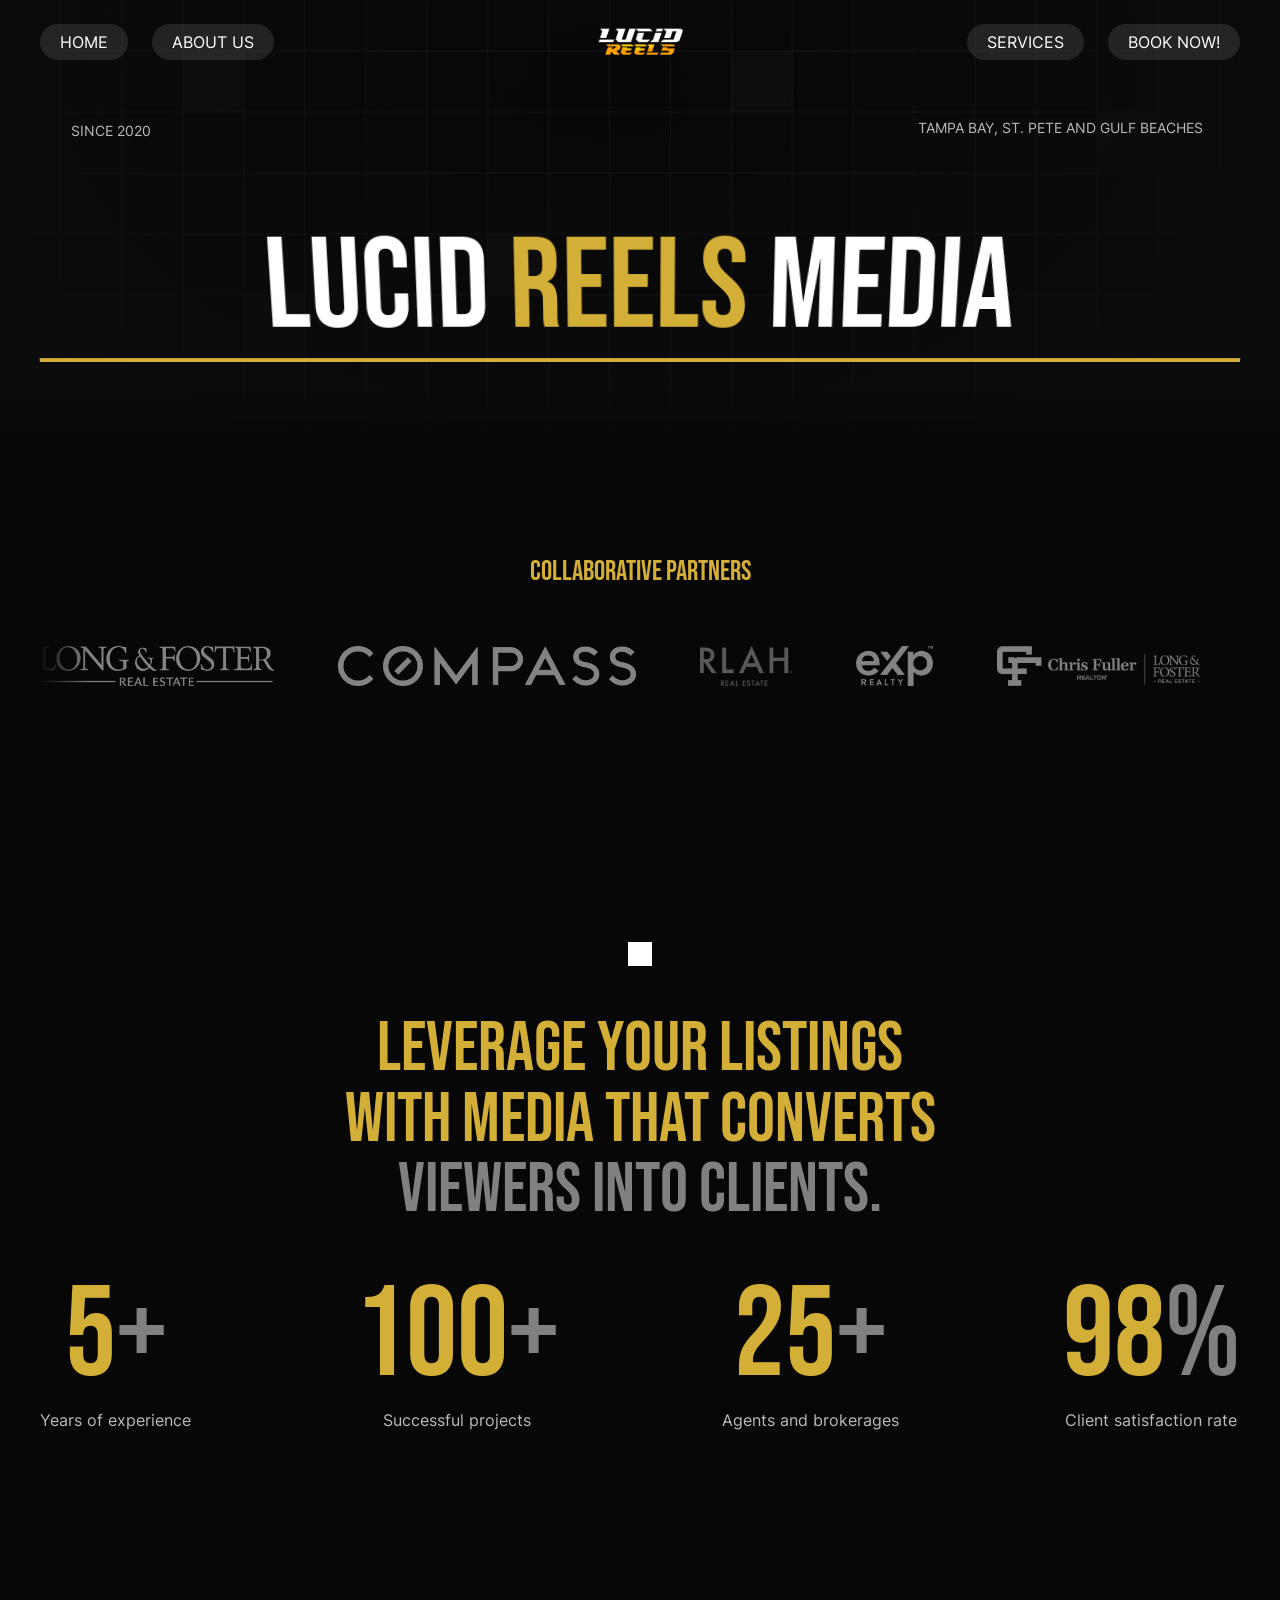
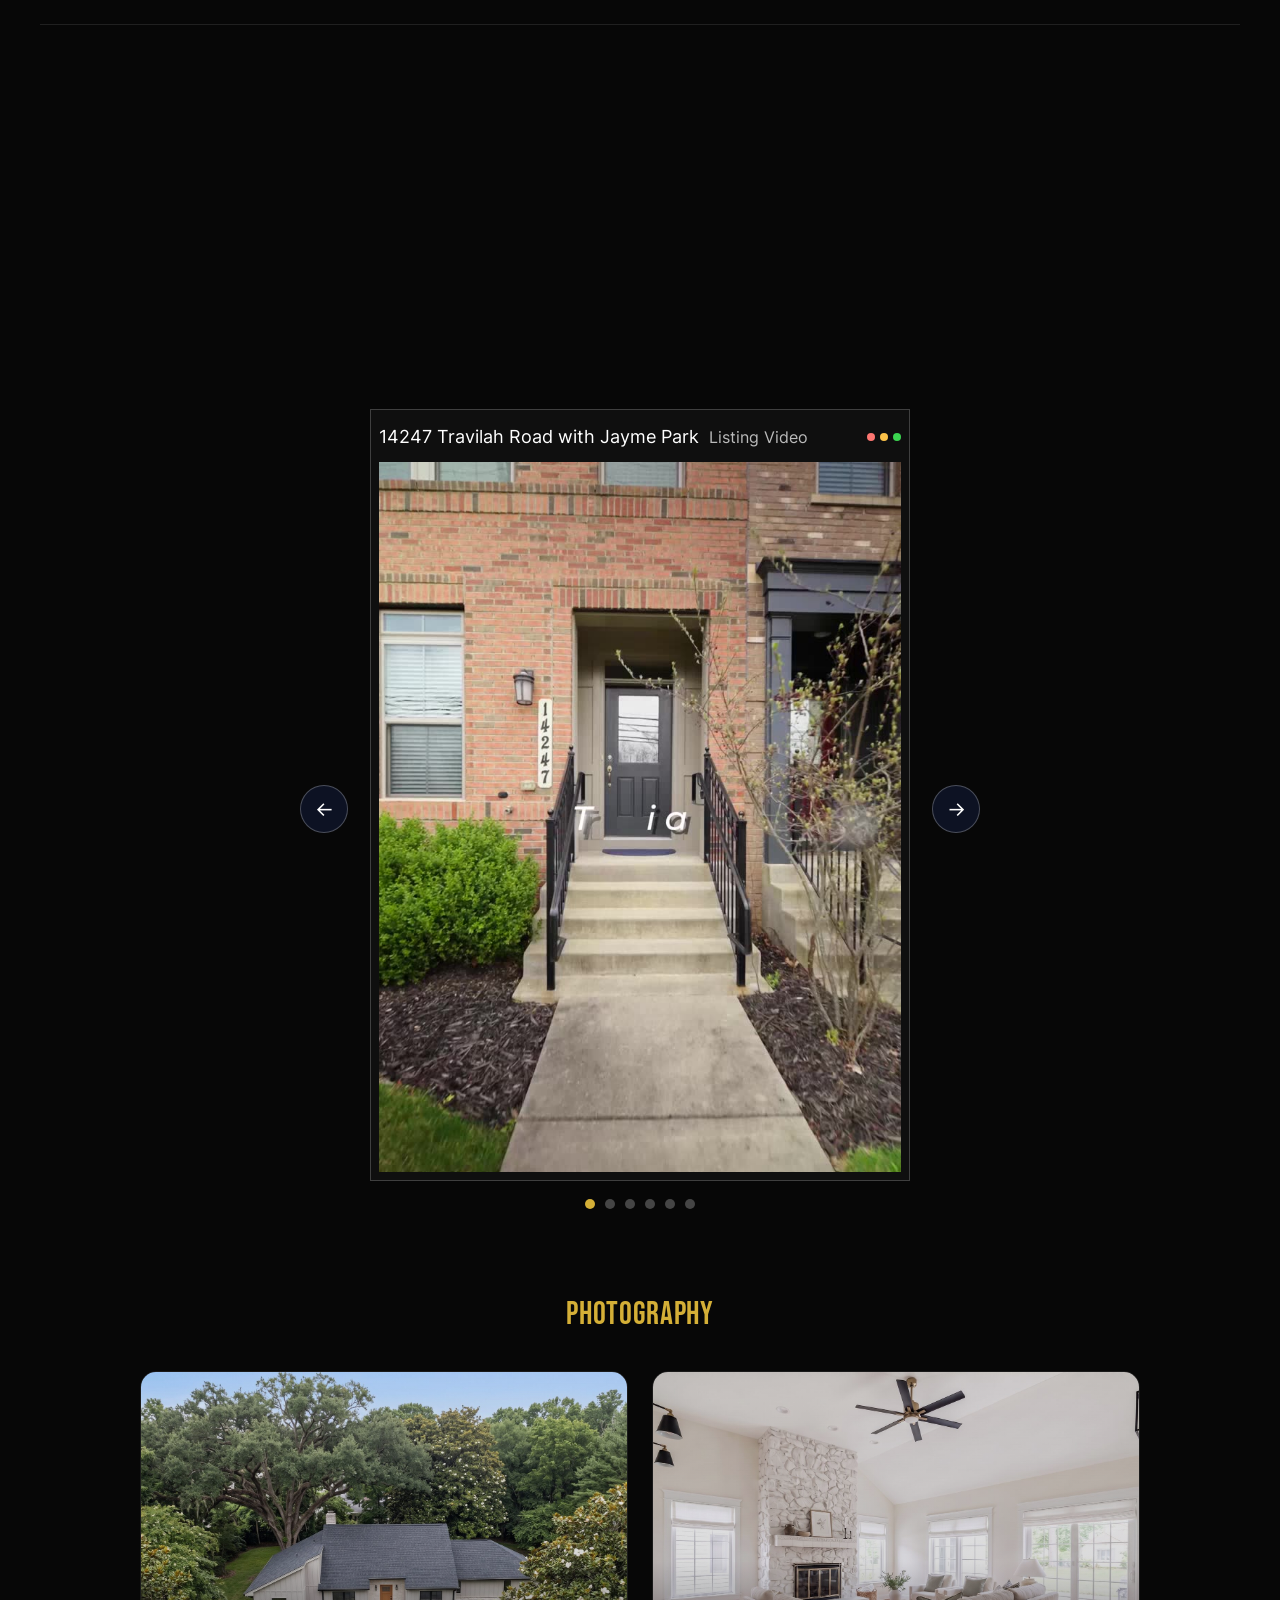
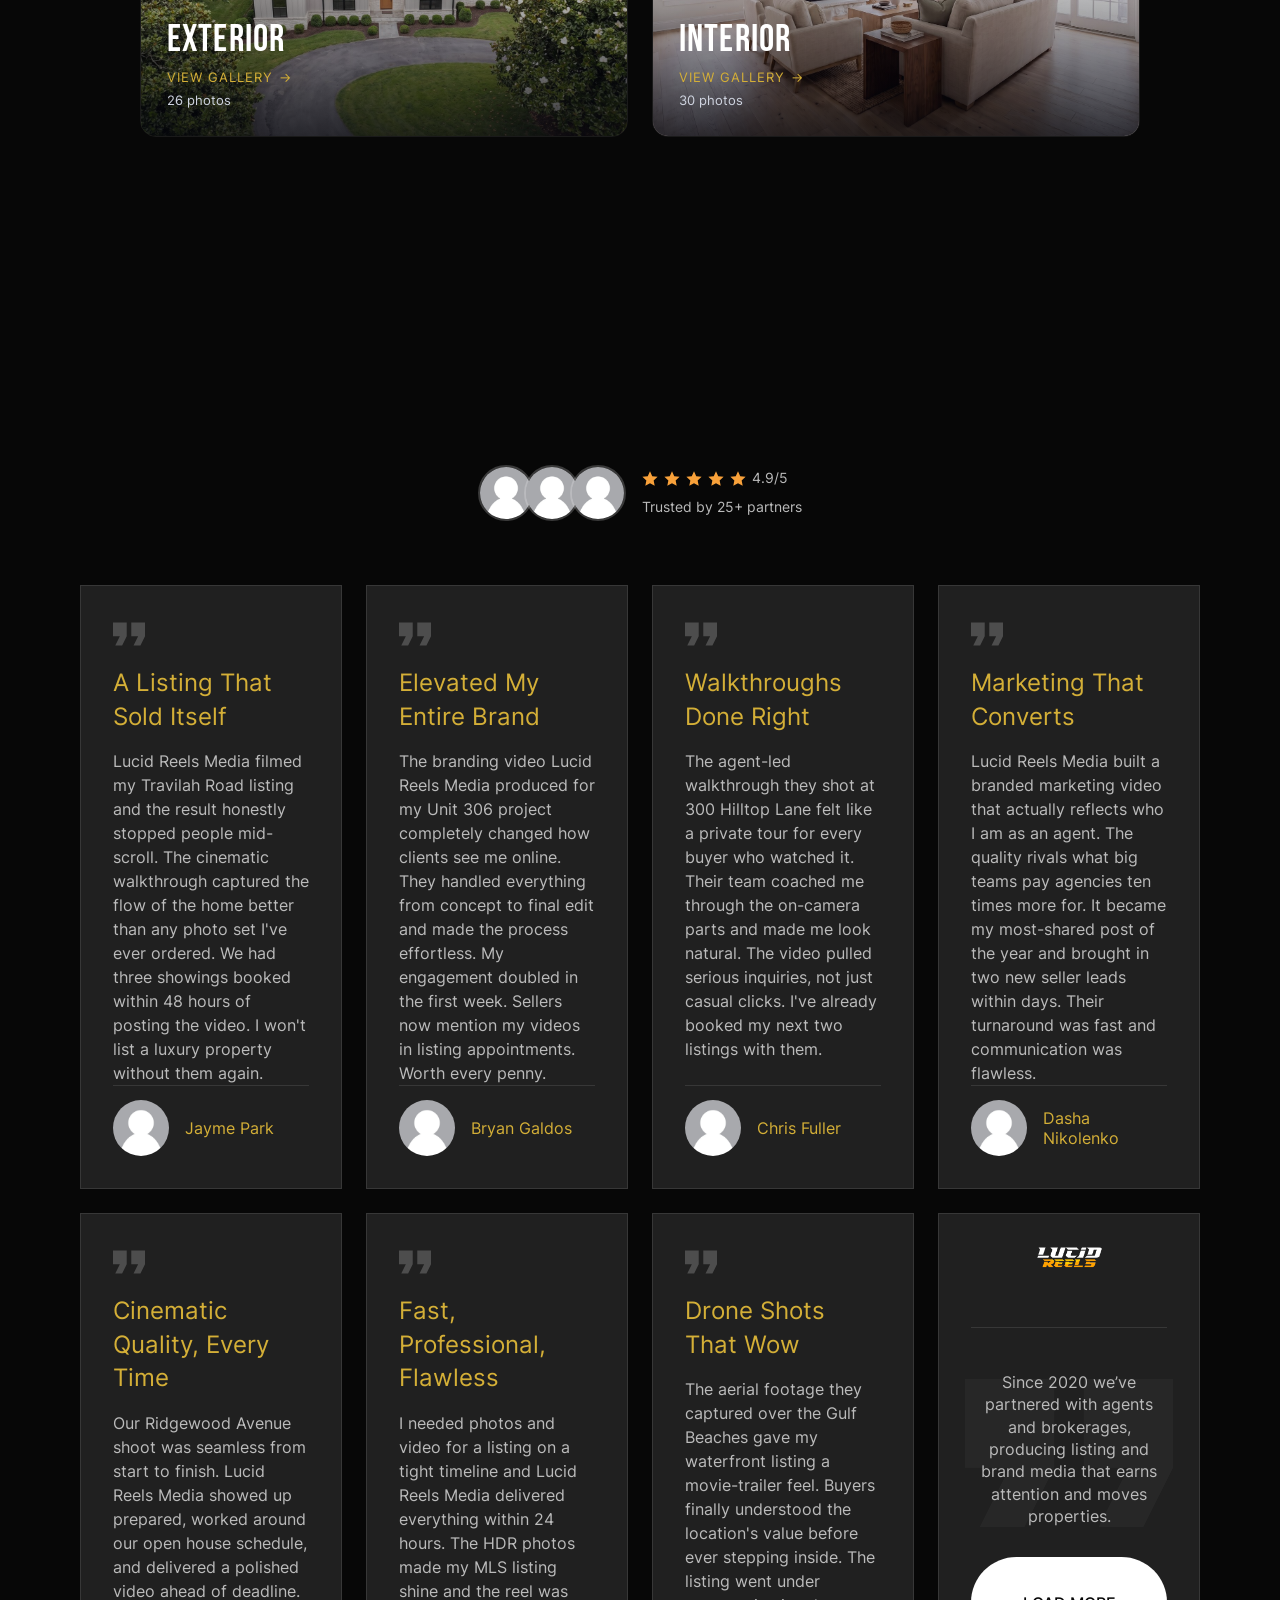
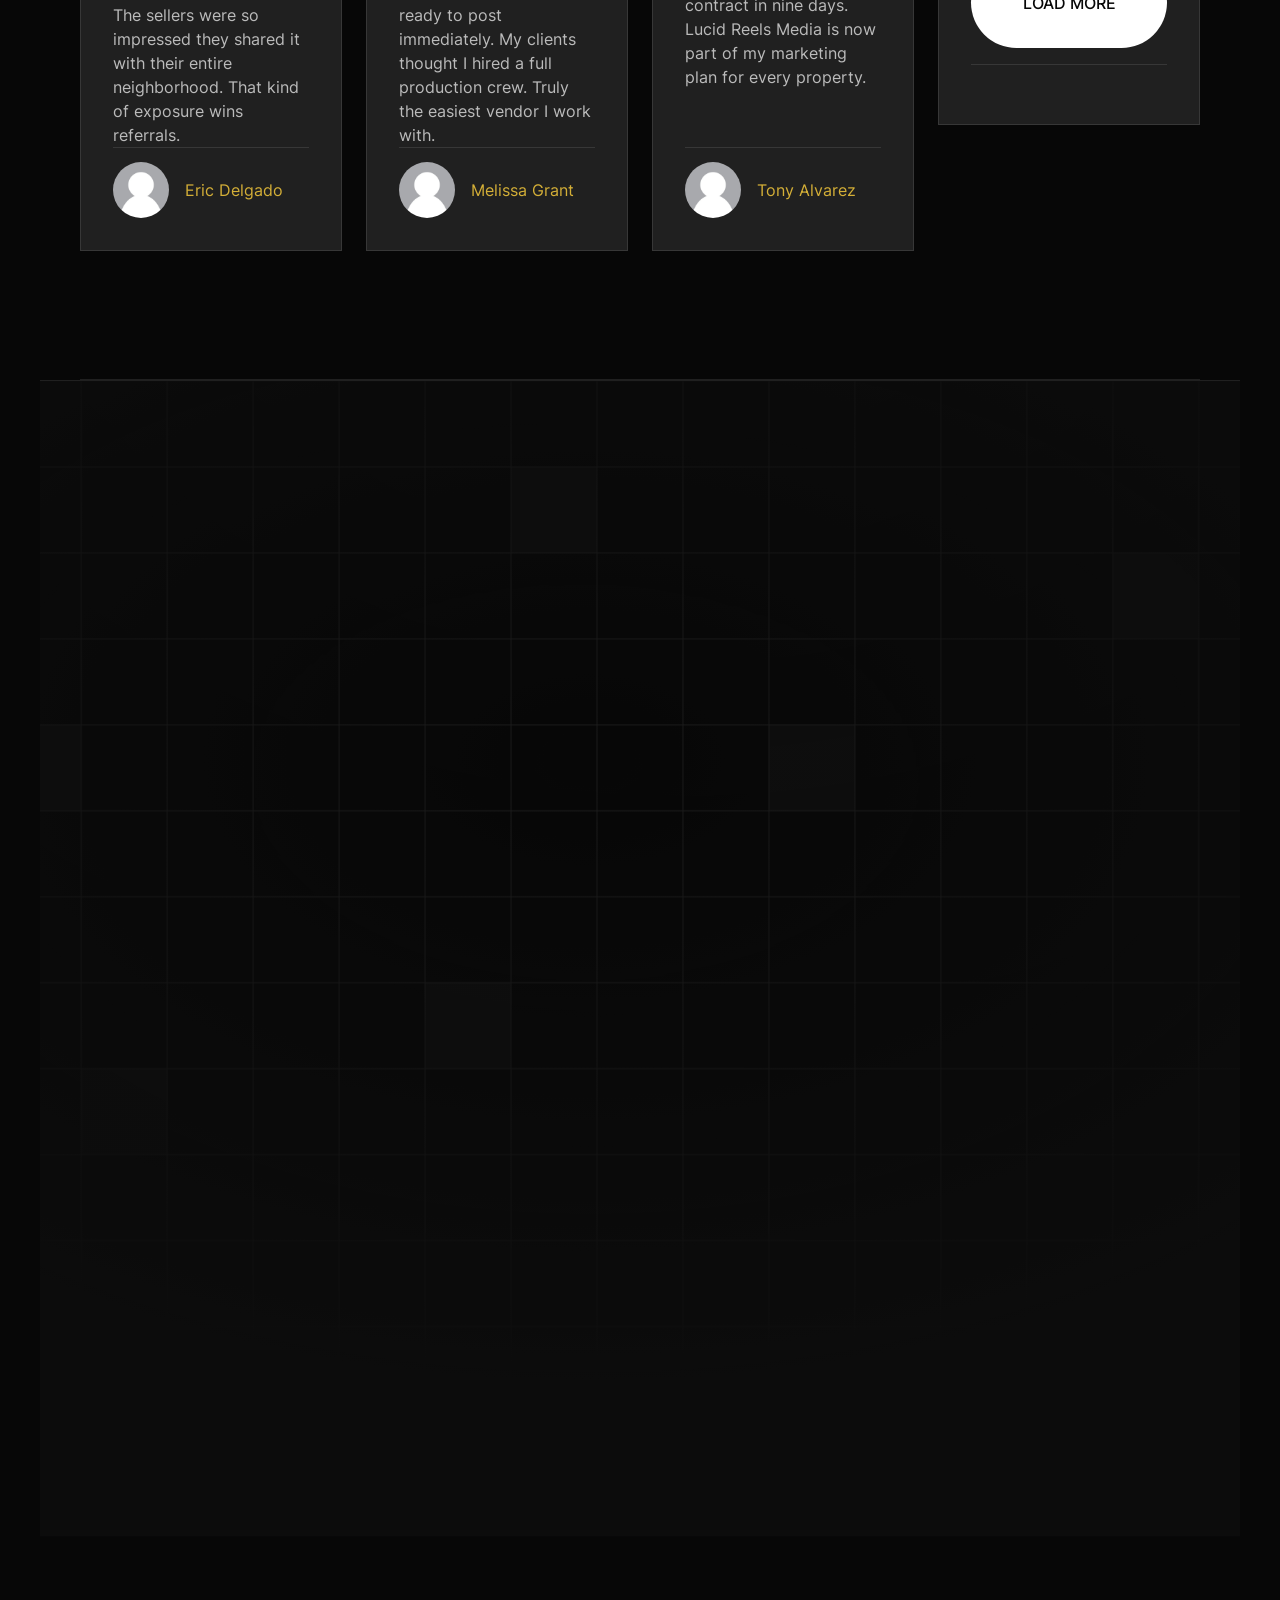
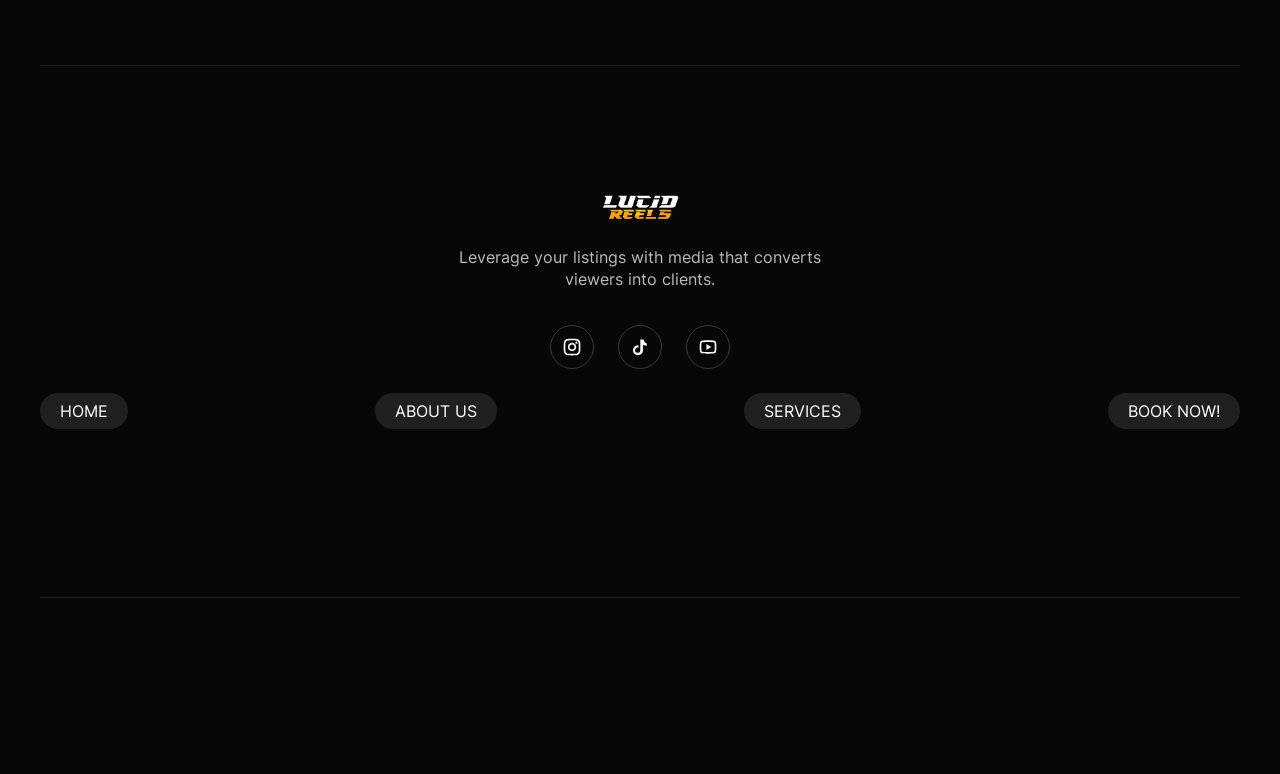
==== commit 5b74da8f: "Site update 2026-10-03T00:25Z" ====
--- a/index.html
+++ b/index.html
@@ -100,7 +100,7 @@
           <div id="w-node-_9c570c00-ab78-67c2-9dc1-846a4232fb9e-21ba8392" class="padding-global" style="grid-row:2;align-self:start;margin-top:4rem;">
             <div class="container-large">
               <div class="w-layout-grid header-content-grid">
-<h1 id="lrm-hero" class="header-title" style="grid-column:1/-1;text-align:center;font-size:10vw;white-space:nowrap;position:relative;">Lucid <span style="color:#D4AF37;">Reels</span> Media</h1>
+<h1 id="lrm-hero" class="header-title" style="grid-column:1/-1;text-align:center;position:relative;">Lucid <span style="color:#D4AF37;">Reels</span> Media</h1>
               </div>
             </div>
           </div>
@@ -240,8 +240,8 @@
       <video id="lrm-video" src="images/project-travilah.mp4" poster="images/project-travilah-poster.jpg" class="project-image" style="width:100%;aspect-ratio:720/979;height:auto;object-fit:cover;display:block;transition:opacity .25s;" autoplay muted loop playsinline preload="metadata"></video>
     </div>
   </div>
-  <button type="button" class="lrm-arrow" id="lrm-prev" aria-label="Previous project" style="left:-70px;">&#8592;</button>
-  <button type="button" class="lrm-arrow" id="lrm-next" aria-label="Next project" style="right:-70px;">&#8594;</button>
+  <button type="button" class="lrm-arrow" id="lrm-prev" aria-label="Previous project">&#8592;</button>
+  <button type="button" class="lrm-arrow" id="lrm-next" aria-label="Next project">&#8594;</button>
   <div id="lrm-dots" style="display:flex;justify-content:center;gap:10px;margin-top:18px;"></div>
 </div>
 <style>
@@ -249,7 +249,15 @@
 .lrm-arrow:hover{background:#D4AF37;color:#0f0f0f;}
 .lrm-dot{width:10px;height:10px;border-radius:50%;background:rgba(255,255,255,0.25);cursor:pointer;transition:background .2s;}
 .lrm-dot.active{background:#D4AF37;}
+/* --- moved out of inline style attributes 2026-10-03 so breakpoints can reach them --- */
+#lrm-hero.header-title{font-size:10vw;white-space:nowrap;}
+.lrm-arrow#lrm-prev{left:-70px;}
+.lrm-arrow#lrm-next{right:-70px;}
+.testimonial-component-grid{display:grid;grid-template-columns:repeat(4,minmax(0,1fr));grid-auto-rows:1fr;gap:24px;}
+@media (max-width:991px){.testimonial-component-grid{grid-template-columns:1fr 1fr;grid-auto-rows:auto;}}
 @media (max-width:800px){.lrm-arrow#lrm-prev{left:8px;}.lrm-arrow#lrm-next{right:8px;}}
+@media (max-width:767px){#lrm-hero.header-title{font-size:15vw;white-space:normal;}}
+@media (max-width:479px){.testimonial-component-grid{grid-template-columns:1fr;}}
 </style>
 <script>
 (function(){
@@ -353,7 +361,7 @@
               </div>
               <!-- Testomonial Section-->
               <div class="spacer-xlarge"></div>
-              <div class="w-layout-grid testimonial-component-grid" style="display:grid;grid-template-columns:repeat(4,minmax(0,1fr));grid-auto-rows:1fr;gap:24px;">
+              <div class="w-layout-grid testimonial-component-grid">
                 <div class="testimonial-content-wrap" style="display:flex;flex-direction:column;height:100%;">
                   <img src="images/quote-icon.svg" loading="lazy" alt="Quote Icon - LucidReelsMedia" class="quote-icon" style="width:32px;">
                   <div class="testimonial-title" style="margin-top:16px;">A Listing That Sold Itself</div>
--- a/css/lucidreelsmedia.css
+++ b/css/lucidreelsmedia.css
@@ -5350,3 +5350,12 @@
   font-style: normal;
   font-display: swap;
 }
+
+/* --- mobile nav centring fix (2026-10-02) ---
+   The two nav groups were align-items:flex-end, which right-aligned each link
+   inside a group sized by its widest member. Short links ended up off-centre. */
+@media screen and (max-width: 991px) {
+  .left-nav-menu,
+  .right-nav-menu { align-items: center; }
+}
+
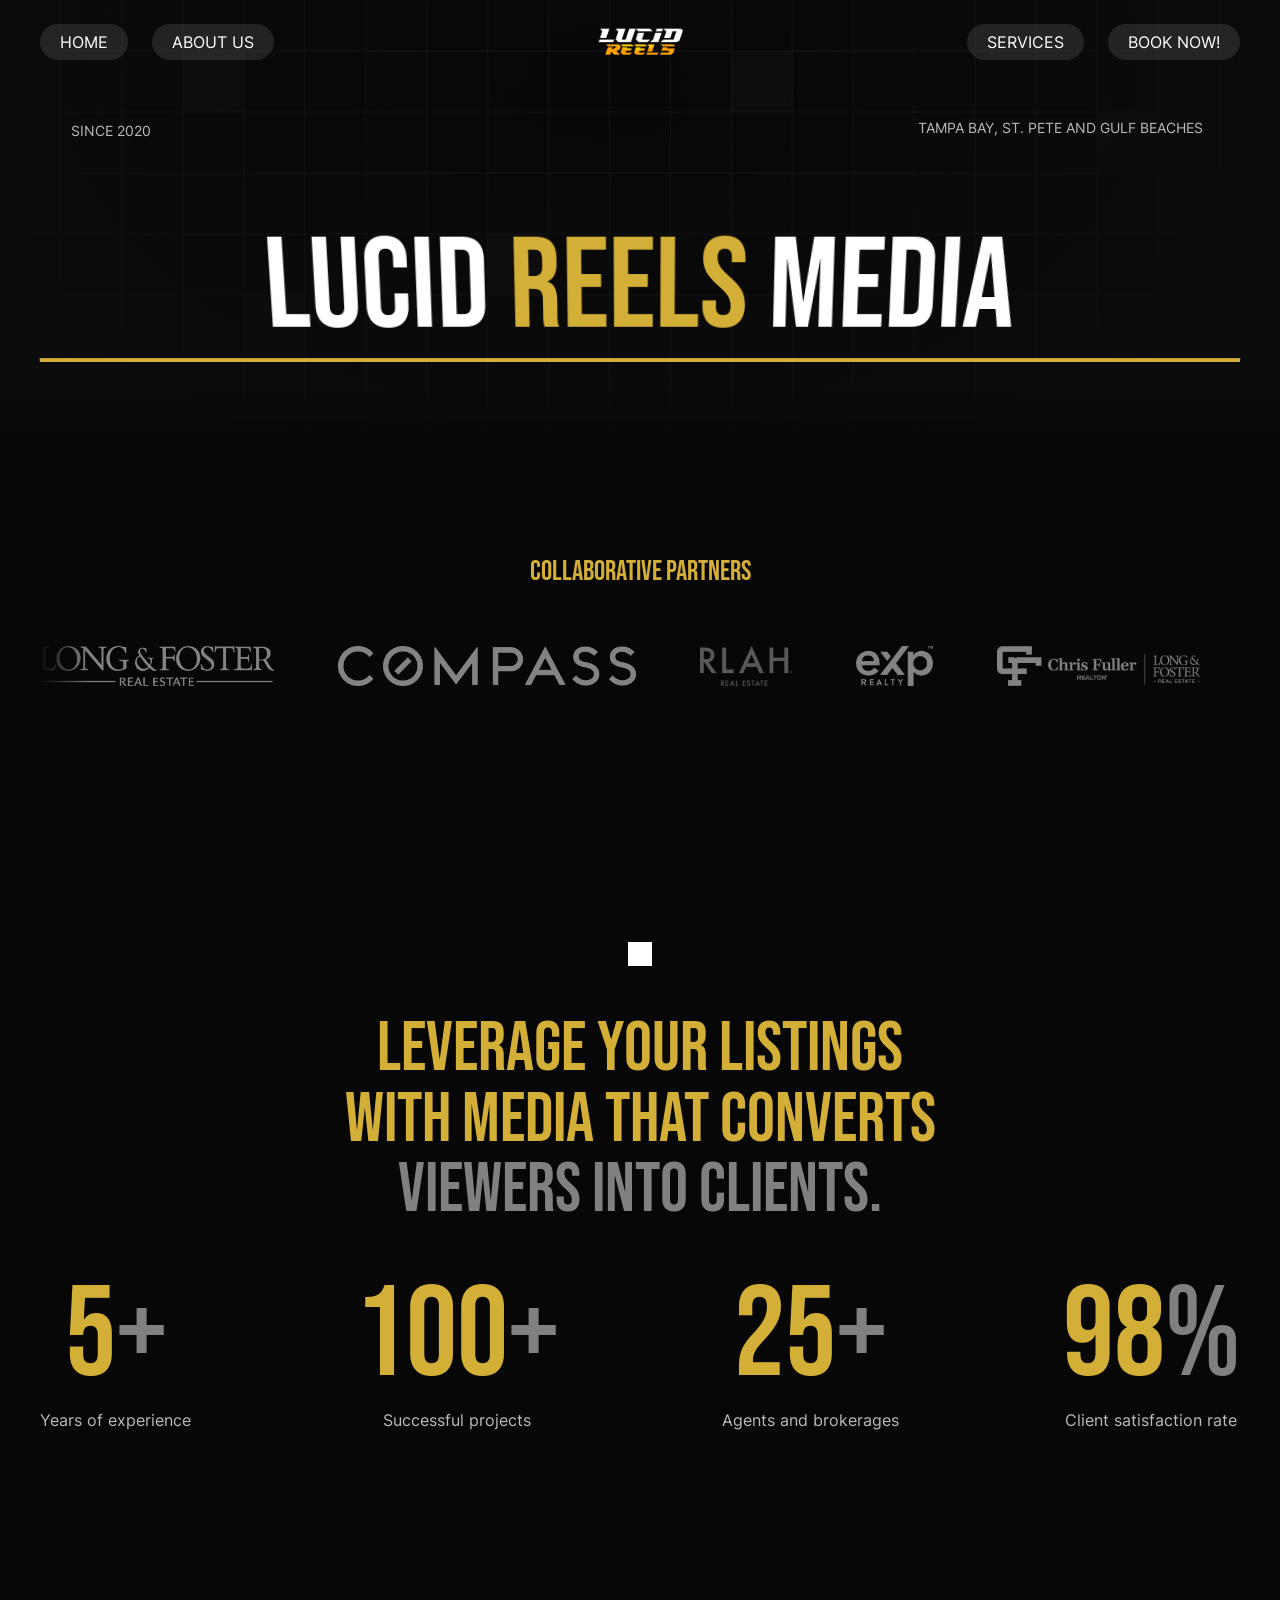
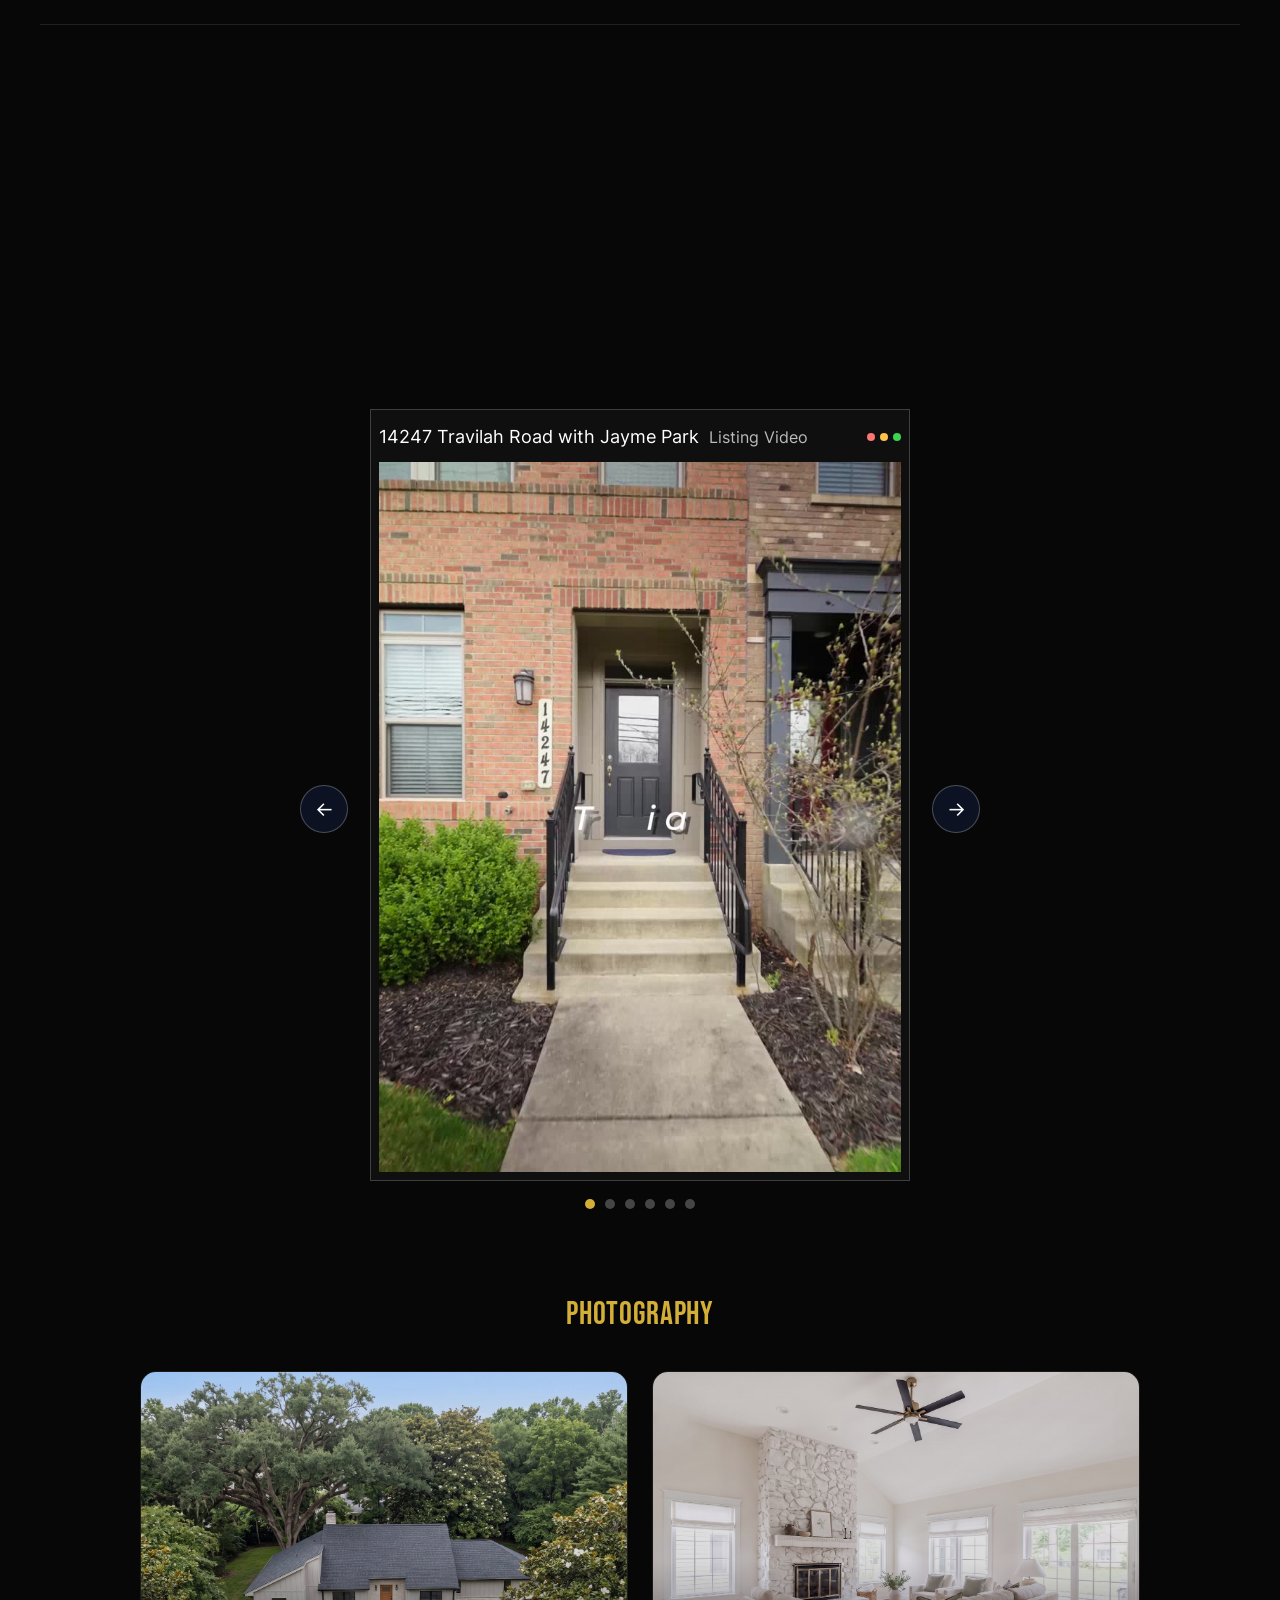
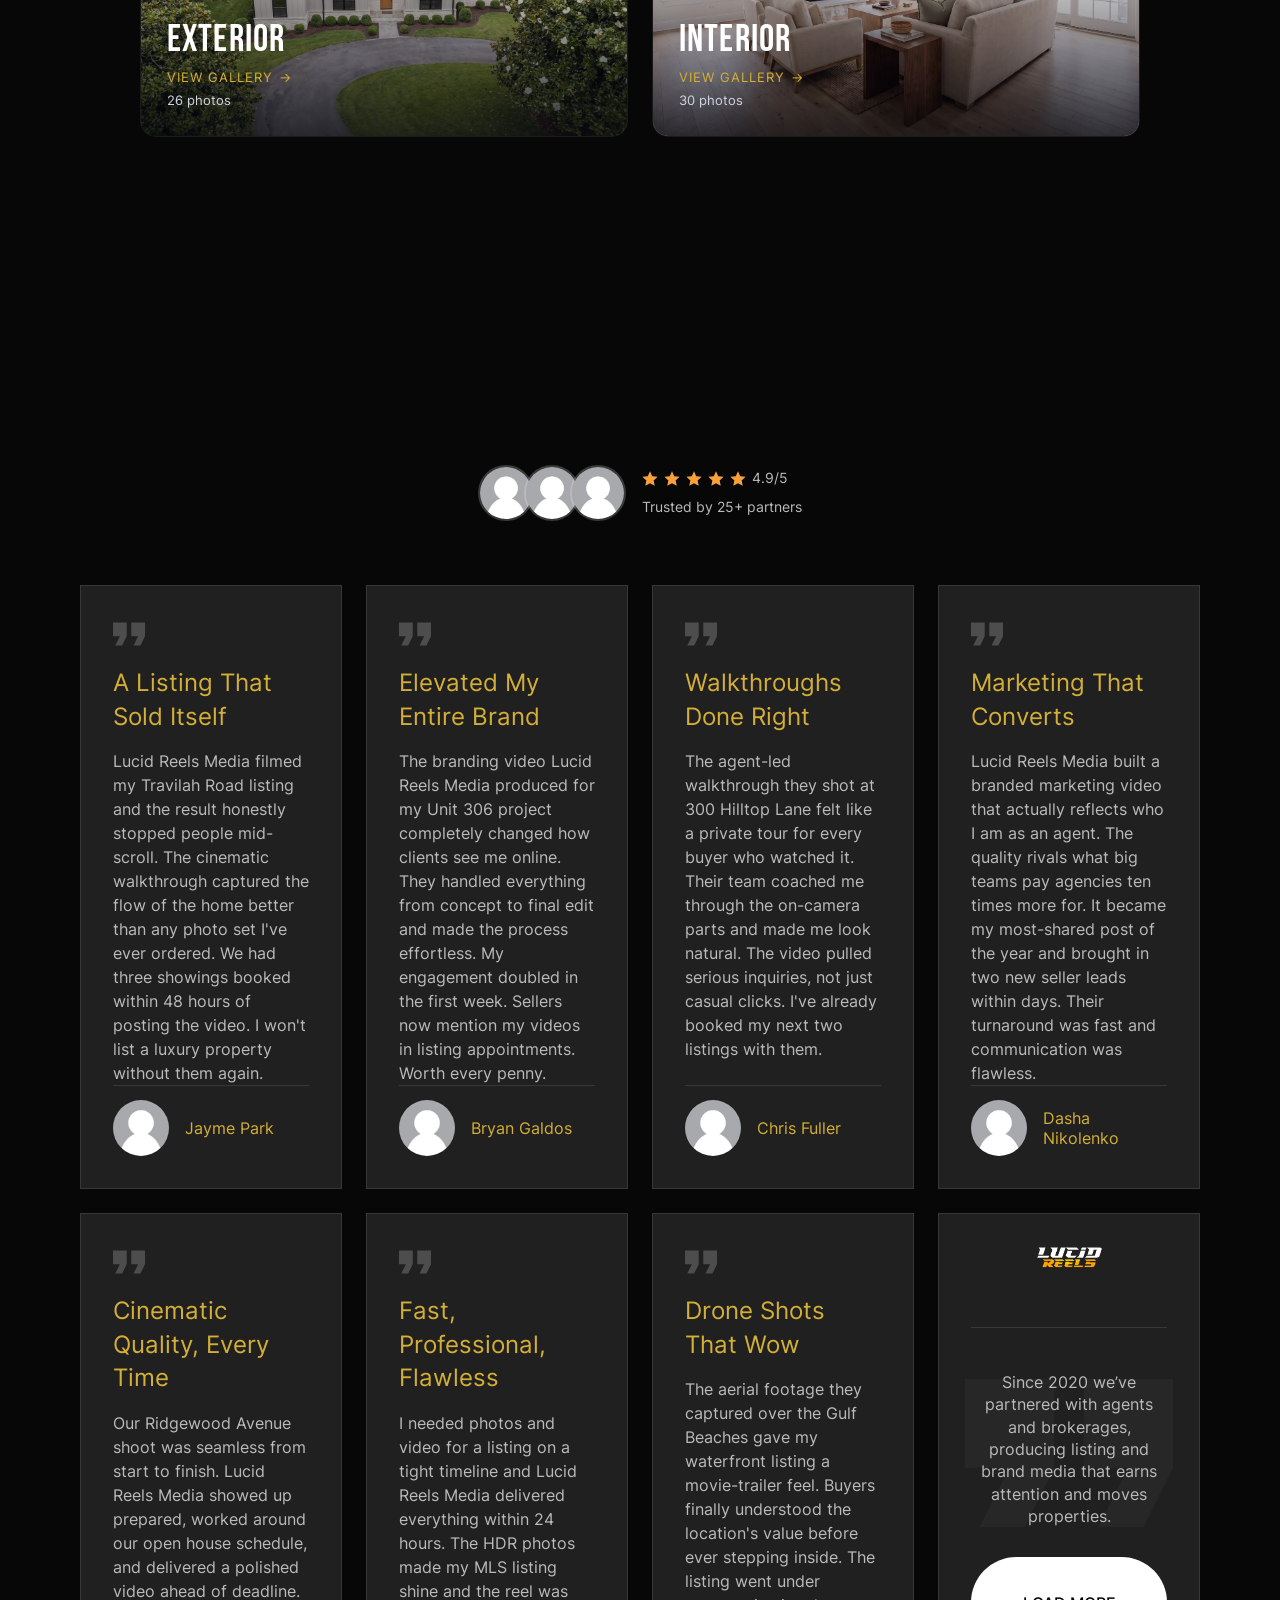
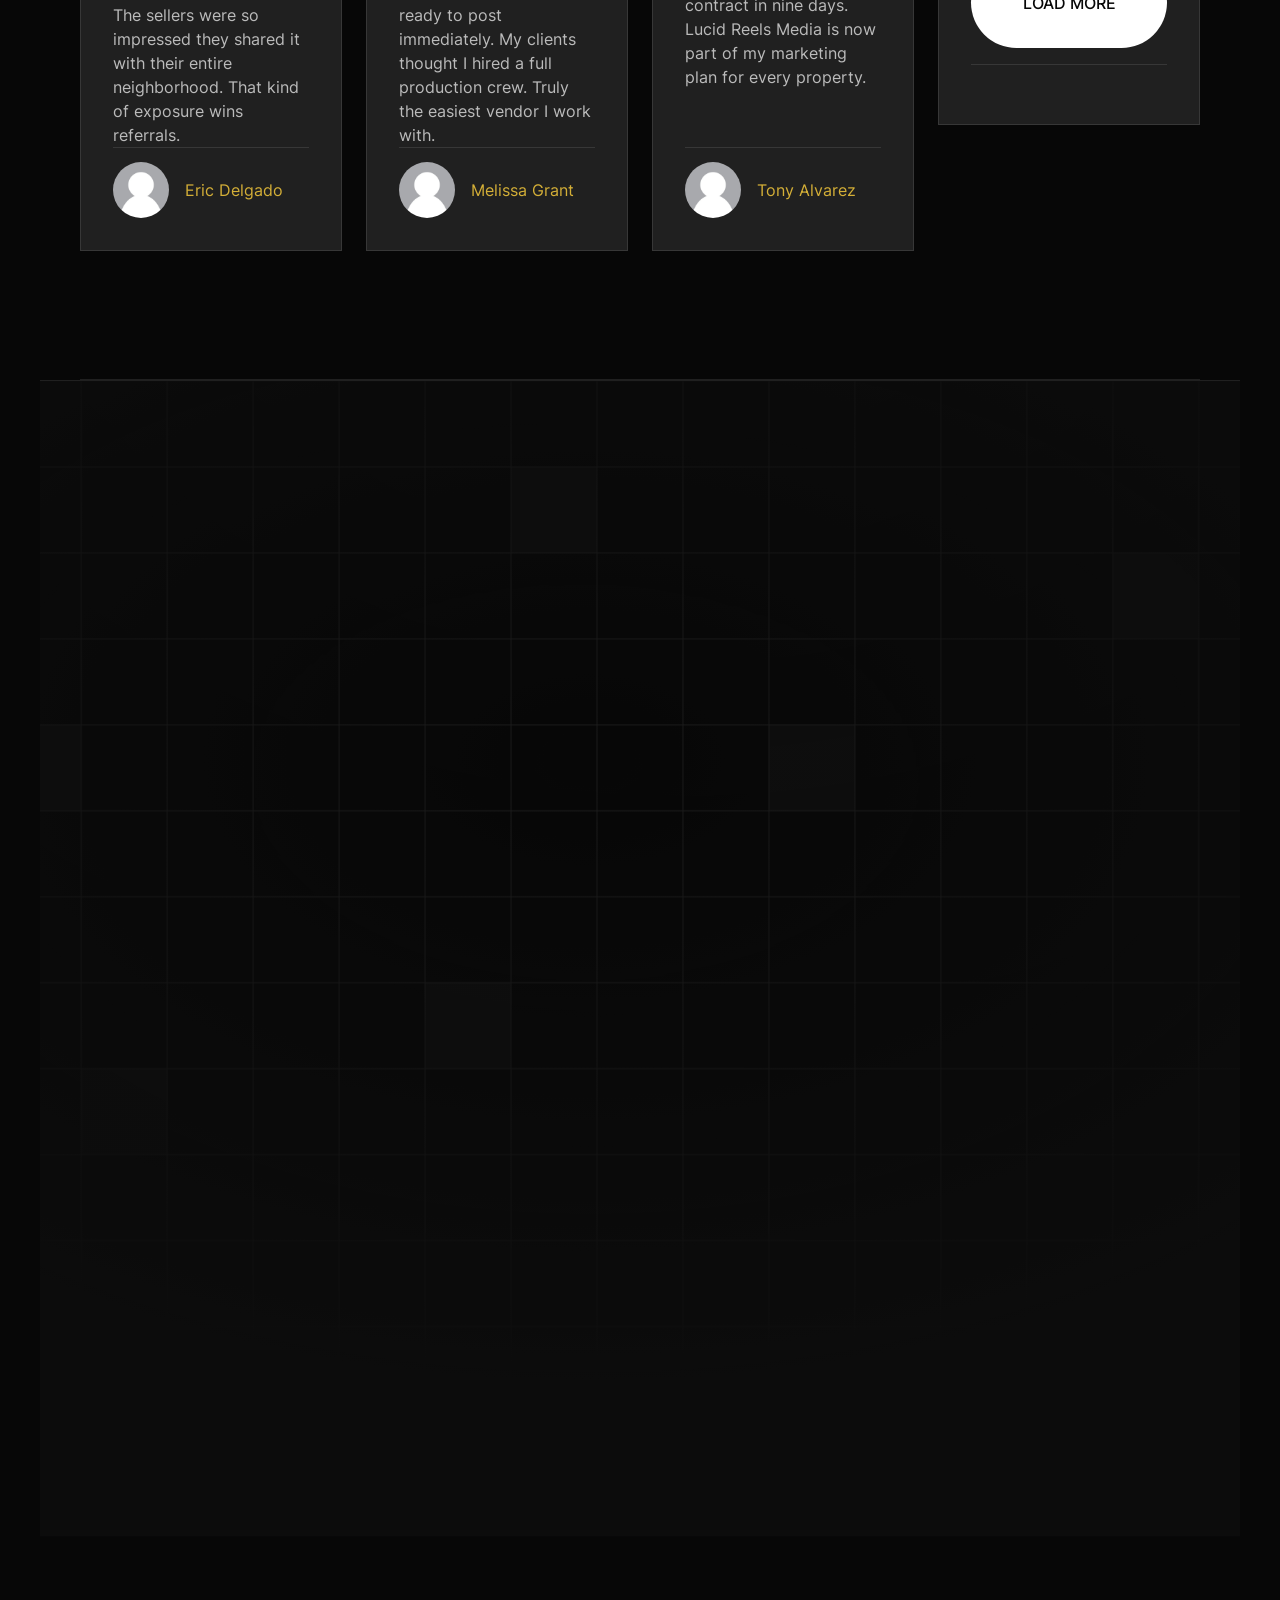
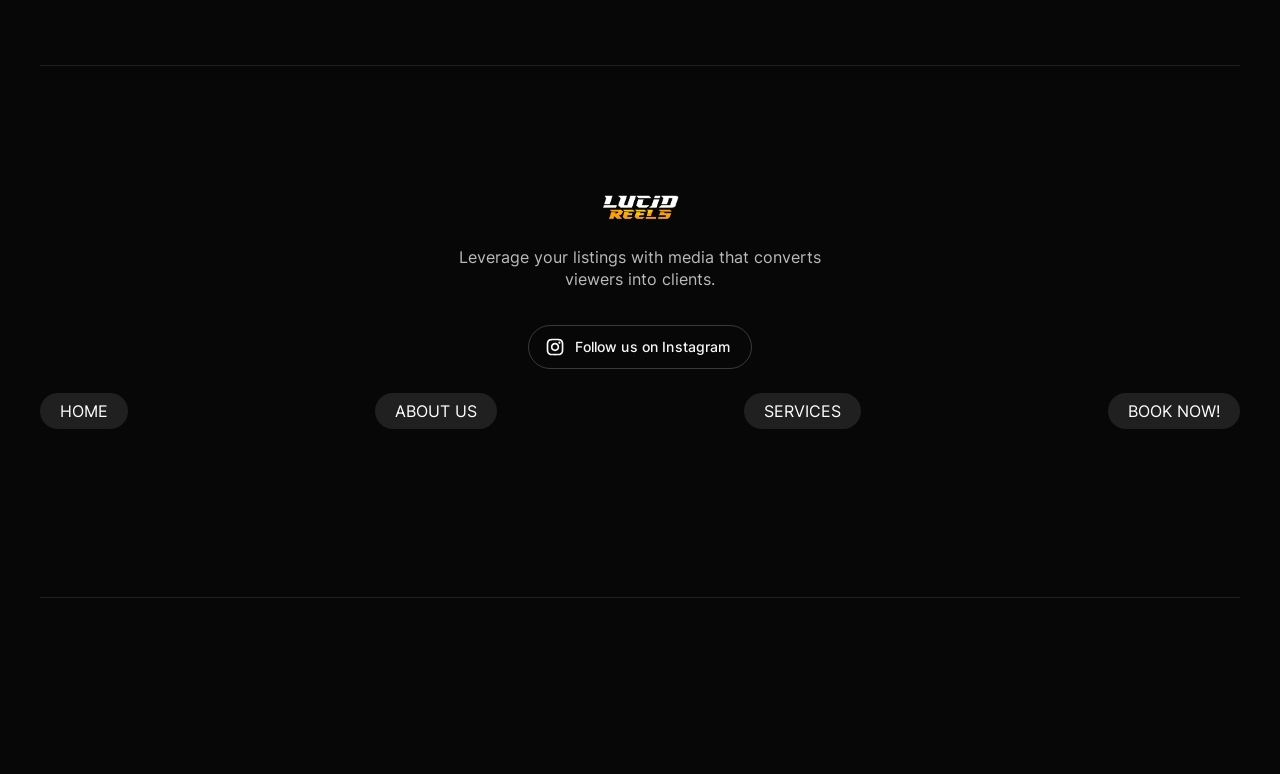
==== commit 007e3443: "Site update 2026-10-04T18:12Z" ====
--- a/index.html
+++ b/index.html
@@ -658,7 +658,7 @@
               <div class="footer-social-media">
               <div class="intro-contact-wrap">
                 <div class="social-media-wrapper">
-                  <a data-w-id="d02f4b07-c966-2f0b-1c24-7d46a6be998c" href="https://www.instagram.com/lucid_reels_media?igsh=Y2l6MXloYnpldDli&utm_source=qr" target="_blank" class="social-link w-inline-block">
+                  <a data-w-id="d02f4b07-c966-2f0b-1c24-7d46a6be998c" href="https://www.instagram.com/lucid_reels_media?igsh=Y2l6MXloYnpldDli&utm_source=qr" target="_blank" aria-label="Follow Lucid Reels Media on Instagram" class="social-link has-label w-inline-block">
                     <div class="social-icon-wrap">
                       <div class="social-icon w-embed"><svg xmlns="http://www.w3.org/2000/svg" viewbox="0 0 24 24" fill="currentColor">
                           <path d="M12.001 9C10.3436 9 9.00098 10.3431 9.00098 12C9.00098 13.6573 10.3441 15 12.001 15C13.6583 15 15.001 13.6569 15.001 12C15.001 10.3427 13.6579 9 12.001 9ZM12.001 7C14.7614 7 17.001 9.2371 17.001 12C17.001 14.7605 14.7639 17 12.001 17C9.24051 17 7.00098 14.7629 7.00098 12C7.00098 9.23953 9.23808 7 12.001 7ZM18.501 6.74915C18.501 7.43926 17.9402 7.99917 17.251 7.99917C16.5609 7.99917 16.001 7.4384 16.001 6.74915C16.001 6.0599 16.5617 5.5 17.251 5.5C17.9393 5.49913 18.501 6.0599 18.501 6.74915ZM12.001 4C9.5265 4 9.12318 4.00655 7.97227 4.0578C7.18815 4.09461 6.66253 4.20007 6.17416 4.38967C5.74016 4.55799 5.42709 4.75898 5.09352 5.09255C4.75867 5.4274 4.55804 5.73963 4.3904 6.17383C4.20036 6.66332 4.09493 7.18811 4.05878 7.97115C4.00703 9.0752 4.00098 9.46105 4.00098 12C4.00098 14.4745 4.00753 14.8778 4.05877 16.0286C4.0956 16.8124 4.2012 17.3388 4.39034 17.826C4.5591 18.2606 4.7605 18.5744 5.09246 18.9064C5.42863 19.2421 5.74179 19.4434 6.17187 19.6094C6.66619 19.8005 7.19148 19.9061 7.97212 19.9422C9.07618 19.9939 9.46203 20 12.001 20C14.4755 20 14.8788 19.9934 16.0296 19.9422C16.8117 19.9055 17.3385 19.7996 17.827 19.6106C18.2604 19.4423 18.5752 19.2402 18.9074 18.9085C19.2436 18.5718 19.4445 18.2594 19.6107 17.8283C19.8013 17.3358 19.9071 16.8098 19.9432 16.0289C19.9949 14.9248 20.001 14.5389 20.001 12C20.001 9.52552 19.9944 9.12221 19.9432 7.97137C19.9064 7.18906 19.8005 6.66149 19.6113 6.17318C19.4434 5.74038 19.2417 5.42635 18.9084 5.09255C18.573 4.75715 18.2616 4.55693 17.8271 4.38942C17.338 4.19954 16.8124 4.09396 16.0298 4.05781C14.9258 4.00605 14.5399 4 12.001 4ZM12.001 2C14.7176 2 15.0568 2.01 16.1235 2.06C17.1876 2.10917 17.9135 2.2775 18.551 2.525C19.2101 2.77917 19.7668 3.1225 20.3226 3.67833C20.8776 4.23417 21.221 4.7925 21.476 5.45C21.7226 6.08667 21.891 6.81333 21.941 7.8775C21.9885 8.94417 22.001 9.28333 22.001 12C22.001 14.7167 21.991 15.0558 21.941 16.1225C21.8918 17.1867 21.7226 17.9125 21.476 18.55C21.2218 19.2092 20.8776 19.7658 20.3226 20.3217C19.7668 20.8767 19.2076 21.22 18.551 21.475C17.9135 21.7217 17.1876 21.89 16.1235 21.94C15.0568 21.9875 14.7176 22 12.001 22C9.28431 22 8.94514 21.99 7.87848 21.94C6.81431 21.8908 6.08931 21.7217 5.45098 21.475C4.79264 21.2208 4.23514 20.8767 3.67931 20.3217C3.12348 19.7658 2.78098 19.2067 2.52598 18.55C2.27848 17.9125 2.11098 17.1867 2.06098 16.1225C2.01348 15.0558 2.00098 14.7167 2.00098 12C2.00098 9.28333 2.01098 8.94417 2.06098 7.8775C2.11014 6.8125 2.27848 6.0875 2.52598 5.45C2.78014 4.79167 3.12348 4.23417 3.67931 3.67833C4.23514 3.1225 4.79348 2.78 5.45098 2.525C6.08848 2.2775 6.81348 2.11 7.87848 2.06C8.94514 2.0125 9.28431 2 12.001 2Z"></path>
@@ -667,27 +667,8 @@
                           <path d="M12.001 9C10.3436 9 9.00098 10.3431 9.00098 12C9.00098 13.6573 10.3441 15 12.001 15C13.6583 15 15.001 13.6569 15.001 12C15.001 10.3427 13.6579 9 12.001 9ZM12.001 7C14.7614 7 17.001 9.2371 17.001 12C17.001 14.7605 14.7639 17 12.001 17C9.24051 17 7.00098 14.7629 7.00098 12C7.00098 9.23953 9.23808 7 12.001 7ZM18.501 6.74915C18.501 7.43926 17.9402 7.99917 17.251 7.99917C16.5609 7.99917 16.001 7.4384 16.001 6.74915C16.001 6.0599 16.5617 5.5 17.251 5.5C17.9393 5.49913 18.501 6.0599 18.501 6.74915ZM12.001 4C9.5265 4 9.12318 4.00655 7.97227 4.0578C7.18815 4.09461 6.66253 4.20007 6.17416 4.38967C5.74016 4.55799 5.42709 4.75898 5.09352 5.09255C4.75867 5.4274 4.55804 5.73963 4.3904 6.17383C4.20036 6.66332 4.09493 7.18811 4.05878 7.97115C4.00703 9.0752 4.00098 9.46105 4.00098 12C4.00098 14.4745 4.00753 14.8778 4.05877 16.0286C4.0956 16.8124 4.2012 17.3388 4.39034 17.826C4.5591 18.2606 4.7605 18.5744 5.09246 18.9064C5.42863 19.2421 5.74179 19.4434 6.17187 19.6094C6.66619 19.8005 7.19148 19.9061 7.97212 19.9422C9.07618 19.9939 9.46203 20 12.001 20C14.4755 20 14.8788 19.9934 16.0296 19.9422C16.8117 19.9055 17.3385 19.7996 17.827 19.6106C18.2604 19.4423 18.5752 19.2402 18.9074 18.9085C19.2436 18.5718 19.4445 18.2594 19.6107 17.8283C19.8013 17.3358 19.9071 16.8098 19.9432 16.0289C19.9949 14.9248 20.001 14.5389 20.001 12C20.001 9.52552 19.9944 9.12221 19.9432 7.97137C19.9064 7.18906 19.8005 6.66149 19.6113 6.17318C19.4434 5.74038 19.2417 5.42635 18.9084 5.09255C18.573 4.75715 18.2616 4.55693 17.8271 4.38942C17.338 4.19954 16.8124 4.09396 16.0298 4.05781C14.9258 4.00605 14.5399 4 12.001 4ZM12.001 2C14.7176 2 15.0568 2.01 16.1235 2.06C17.1876 2.10917 17.9135 2.2775 18.551 2.525C19.2101 2.77917 19.7668 3.1225 20.3226 3.67833C20.8776 4.23417 21.221 4.7925 21.476 5.45C21.7226 6.08667 21.891 6.81333 21.941 7.8775C21.9885 8.94417 22.001 9.28333 22.001 12C22.001 14.7167 21.991 15.0558 21.941 16.1225C21.8918 17.1867 21.7226 17.9125 21.476 18.55C21.2218 19.2092 20.8776 19.7658 20.3226 20.3217C19.7668 20.8767 19.2076 21.22 18.551 21.475C17.9135 21.7217 17.1876 21.89 16.1235 21.94C15.0568 21.9875 14.7176 22 12.001 22C9.28431 22 8.94514 21.99 7.87848 21.94C6.81431 21.8908 6.08931 21.7217 5.45098 21.475C4.79264 21.2208 4.23514 20.8767 3.67931 20.3217C3.12348 19.7658 2.78098 19.2067 2.52598 18.55C2.27848 17.9125 2.11098 17.1867 2.06098 16.1225C2.01348 15.0558 2.00098 14.7167 2.00098 12C2.00098 9.28333 2.01098 8.94417 2.06098 7.8775C2.11014 6.8125 2.27848 6.0875 2.52598 5.45C2.78014 4.79167 3.12348 4.23417 3.67931 3.67833C4.23514 3.1225 4.79348 2.78 5.45098 2.525C6.08848 2.2775 6.81348 2.11 7.87848 2.06C8.94514 2.0125 9.28431 2 12.001 2Z"></path>
                         </svg></div>
                     </div>
-                  </a>
-                  <a data-w-id="d02f4b07-c966-2f0b-1c24-7d46a6be9990" href="https://www.tiktok.com/@lucid_reels_media.co" target="_blank" class="social-link w-inline-block">
-  <div class="social-icon-wrap small">
-    <div class="social-icon w-embed">
-      <!-- TikTok Icon -->
-      <svg xmlns="http://www.w3.org/2000/svg" viewBox="0 0 24 24" fill="currentColor">
-        <path d="M16.75 2c.14 1.38.76 2.63 1.72 3.59A6.6 6.6 0 0 0 21 7.28v3.11c-1.82-.04-3.57-.58-5-1.54v7.43a6.72 6.72 0 1 1-6.72-6.72c.23 0 .45.02.67.05v3.31a3.42 3.42 0 1 0 2.41 3.27V2h3.39Z"/>
-      </svg>
-    </div>
-  </div>
-</a>
-                  </a>
-                  <a data-w-id="d02f4b07-c966-2f0b-1c24-7d46a6be9998" href="https://www.youtube.com/channel/UCnZkq-NbVIKau2JZDrETtJw" target="_blank" class="social-link w-inline-block">
-                    <div class="social-icon-wrap">
-                      <div class="social-icon w-embed"><svg xmlns="http://www.w3.org/2000/svg" viewbox="0 0 24 24" fill="currentColor">
-                          <path d="M19.6069 6.99482C19.5307 6.69695 19.3152 6.47221 19.0684 6.40288C18.6299 6.28062 16.501 6 12.001 6C7.50098 6 5.37252 6.28073 4.93225 6.40323C4.68776 6.47123 4.4723 6.69593 4.3951 6.99482C4.2863 7.41923 4.00098 9.19595 4.00098 12C4.00098 14.804 4.2863 16.5808 4.3954 17.0064C4.47126 17.3031 4.68676 17.5278 4.93251 17.5968C5.37252 17.7193 7.50098 18 12.001 18C16.501 18 18.6299 17.7194 19.0697 17.5968C19.3142 17.5288 19.5297 17.3041 19.6069 17.0052C19.7157 16.5808 20.001 14.8 20.001 12C20.001 9.2 19.7157 7.41923 19.6069 6.99482ZM21.5442 6.49818C22.001 8.28 22.001 12 22.001 12C22.001 12 22.001 15.72 21.5442 17.5018C21.2897 18.4873 20.547 19.2618 19.6056 19.5236C17.8971 20 12.001 20 12.001 20C12.001 20 6.10837 20 4.39637 19.5236C3.45146 19.2582 2.70879 18.4836 2.45774 17.5018C2.00098 15.72 2.00098 12 2.00098 12C2.00098 12 2.00098 8.28 2.45774 6.49818C2.71227 5.51273 3.45495 4.73818 4.39637 4.47636C6.10837 4 12.001 4 12.001 4C12.001 4 17.8971 4 19.6056 4.47636C20.5505 4.74182 21.2932 5.51636 21.5442 6.49818ZM10.001 15.5V8.5L16.001 12L10.001 15.5Z"></path>
-                        </svg></div>
-                      <div class="social-icon w-embed"><svg xmlns="http://www.w3.org/2000/svg" viewbox="0 0 24 24" fill="currentColor">
-                          <path d="M19.6069 6.99482C19.5307 6.69695 19.3152 6.47221 19.0684 6.40288C18.6299 6.28062 16.501 6 12.001 6C7.50098 6 5.37252 6.28073 4.93225 6.40323C4.68776 6.47123 4.4723 6.69593 4.3951 6.99482C4.2863 7.41923 4.00098 9.19595 4.00098 12C4.00098 14.804 4.2863 16.5808 4.3954 17.0064C4.47126 17.3031 4.68676 17.5278 4.93251 17.5968C5.37252 17.7193 7.50098 18 12.001 18C16.501 18 18.6299 17.7194 19.0697 17.5968C19.3142 17.5288 19.5297 17.3041 19.6069 17.0052C19.7157 16.5808 20.001 14.8 20.001 12C20.001 9.2 19.7157 7.41923 19.6069 6.99482ZM21.5442 6.49818C22.001 8.28 22.001 12 22.001 12C22.001 12 22.001 15.72 21.5442 17.5018C21.2897 18.4873 20.547 19.2618 19.6056 19.5236C17.8971 20 12.001 20 12.001 20C12.001 20 6.10837 20 4.39637 19.5236C3.45146 19.2582 2.70879 18.4836 2.45774 17.5018C2.00098 15.72 2.00098 12 2.00098 12C2.00098 12 2.00098 8.28 2.45774 6.49818C2.71227 5.51273 3.45495 4.73818 4.39637 4.47636C6.10837 4 12.001 4 12.001 4C12.001 4 17.8971 4 19.6056 4.47636C20.5505 4.74182 21.2932 5.51636 21.5442 6.49818ZM10.001 15.5V8.5L16.001 12L10.001 15.5Z"></path>
-                        </svg></div>
-                    </div>
+                  
+                    <div class="social-label">Follow us on Instagram</div>
                   </a>
                 </div>
               </div>
--- a/css/lucidreelsmedia.css
+++ b/css/lucidreelsmedia.css
@@ -5359,3 +5359,35 @@
   .right-nav-menu { align-items: center; }
 }
 
+
+/* --- footer social: Instagram only, as a labelled pill (2026-10-04) ---
+   TikTok and YouTube were removed. The remaining link keeps its round-bubble
+   styling but grows to fit the label. The icon wrap still holds the two stacked
+   SVGs the Webflow hover interaction slides between, so the hover still works. */
+.social-link.has-label {
+  width: auto;
+  max-width: 100%;
+  padding-left: 1rem;
+  padding-right: 1.25rem;
+  gap: .625rem;
+}
+
+.social-link.has-label .social-icon-wrap { flex: none; }
+
+.social-label {
+  color: #f7f7f7;
+  font-size: .875rem;
+  font-weight: 500;
+  line-height: 1;
+  letter-spacing: .01em;
+  white-space: nowrap;
+}
+
+@media screen and (max-width: 479px) {
+  .social-link.has-label {
+    padding-left: .875rem;
+    padding-right: 1rem;
+    gap: .5rem;
+  }
+  .social-label { font-size: .8125rem; }
+}
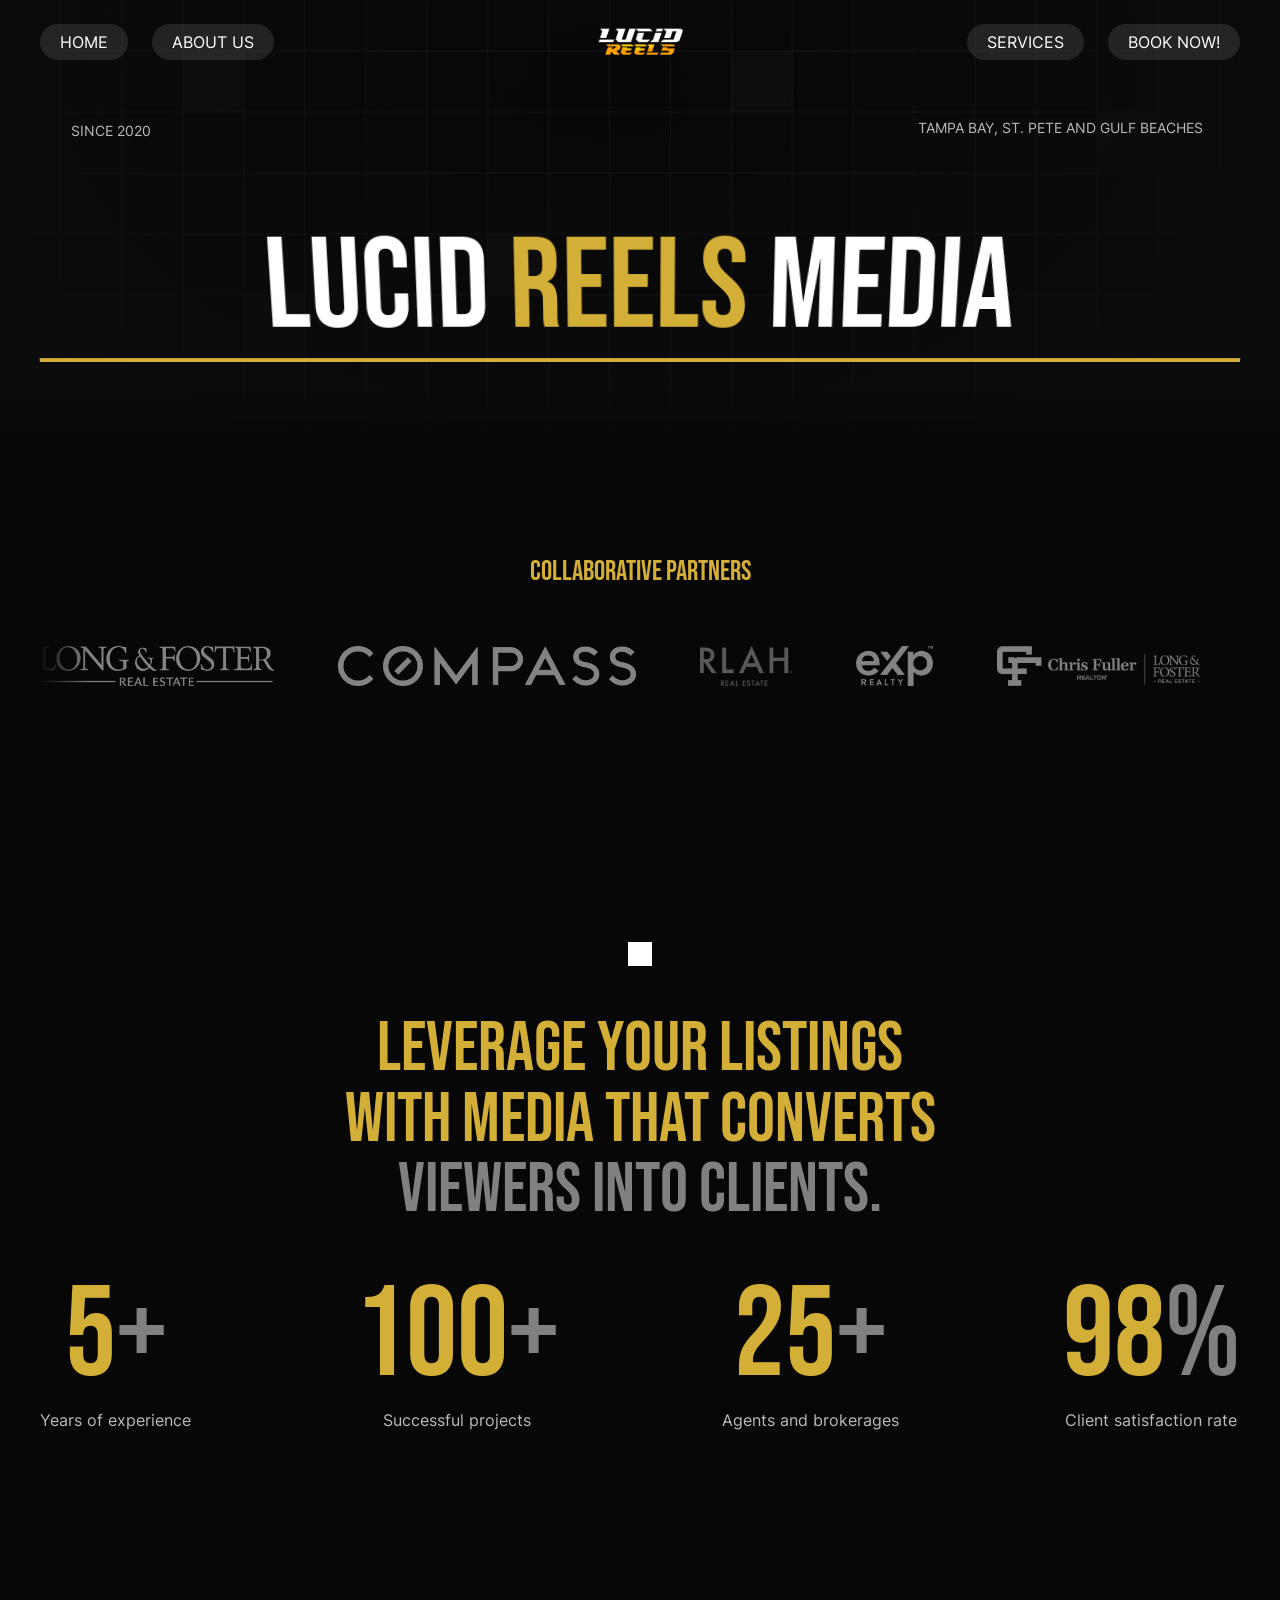
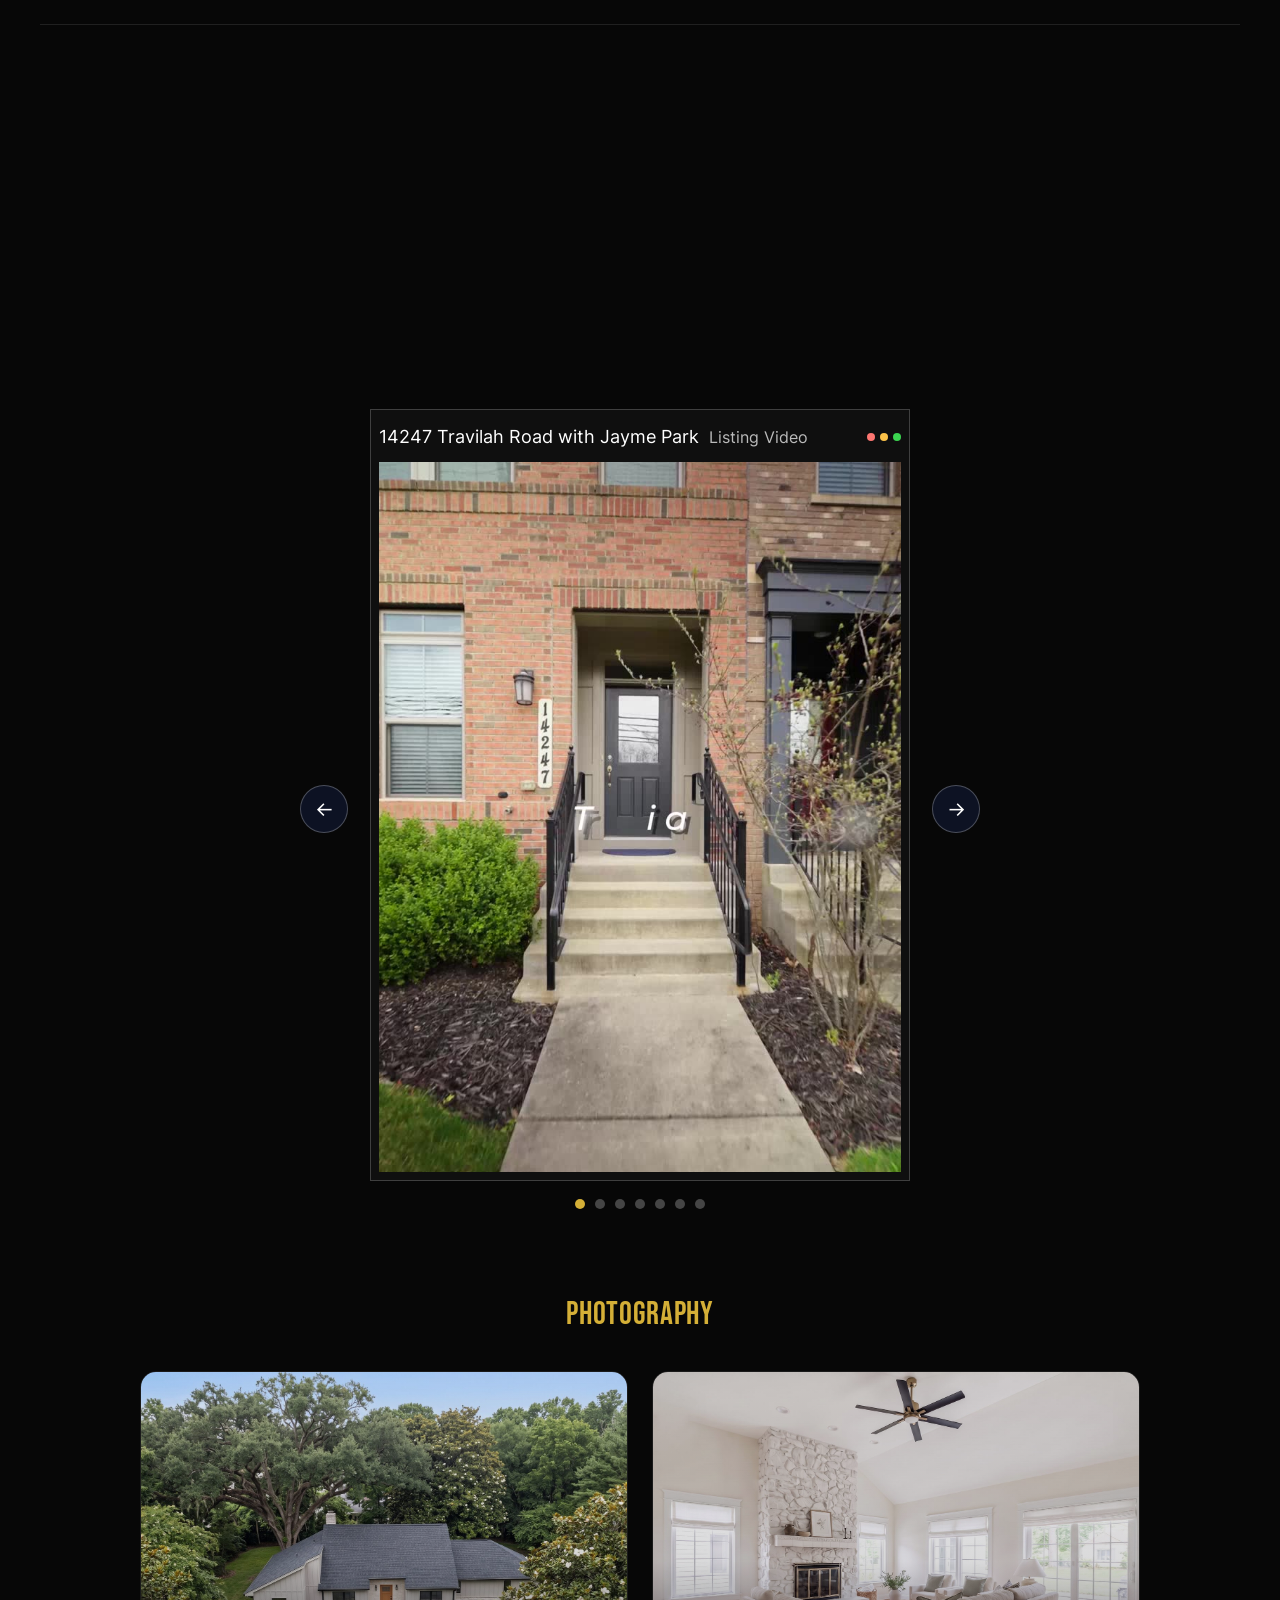
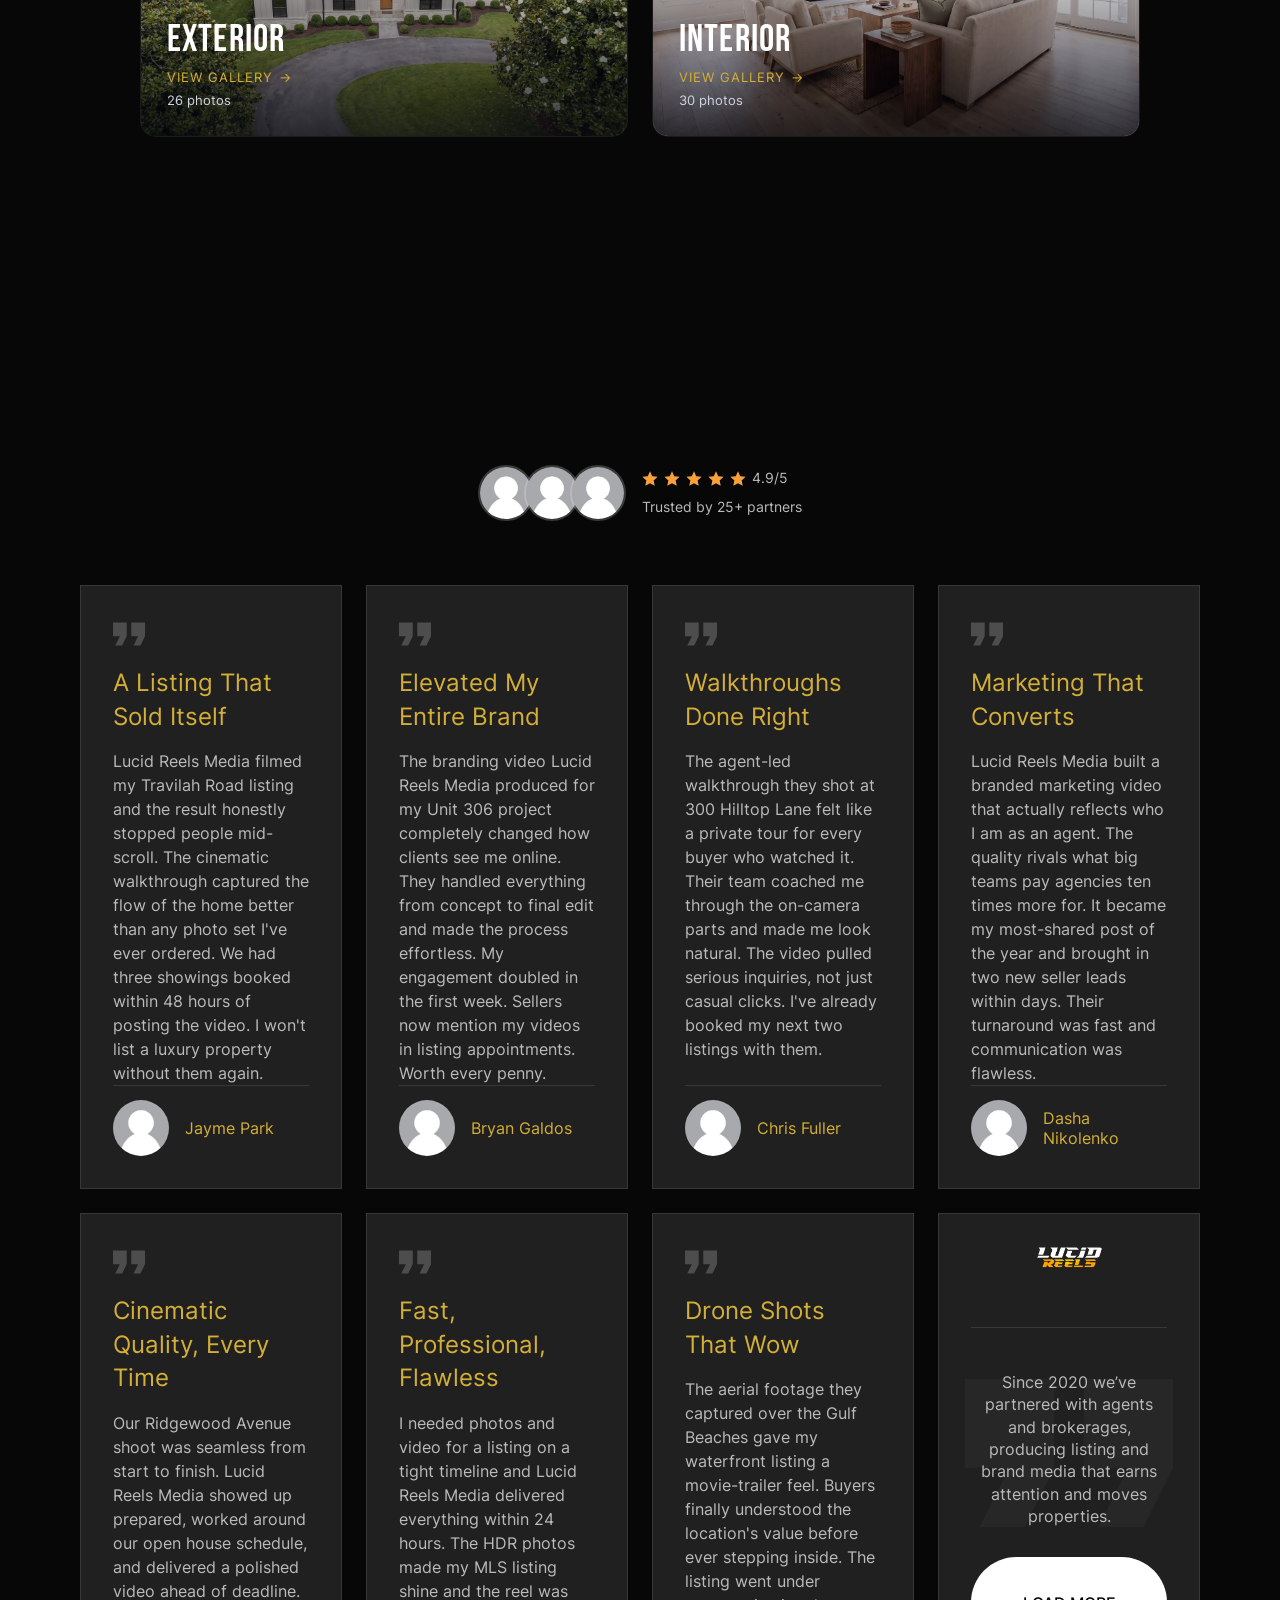
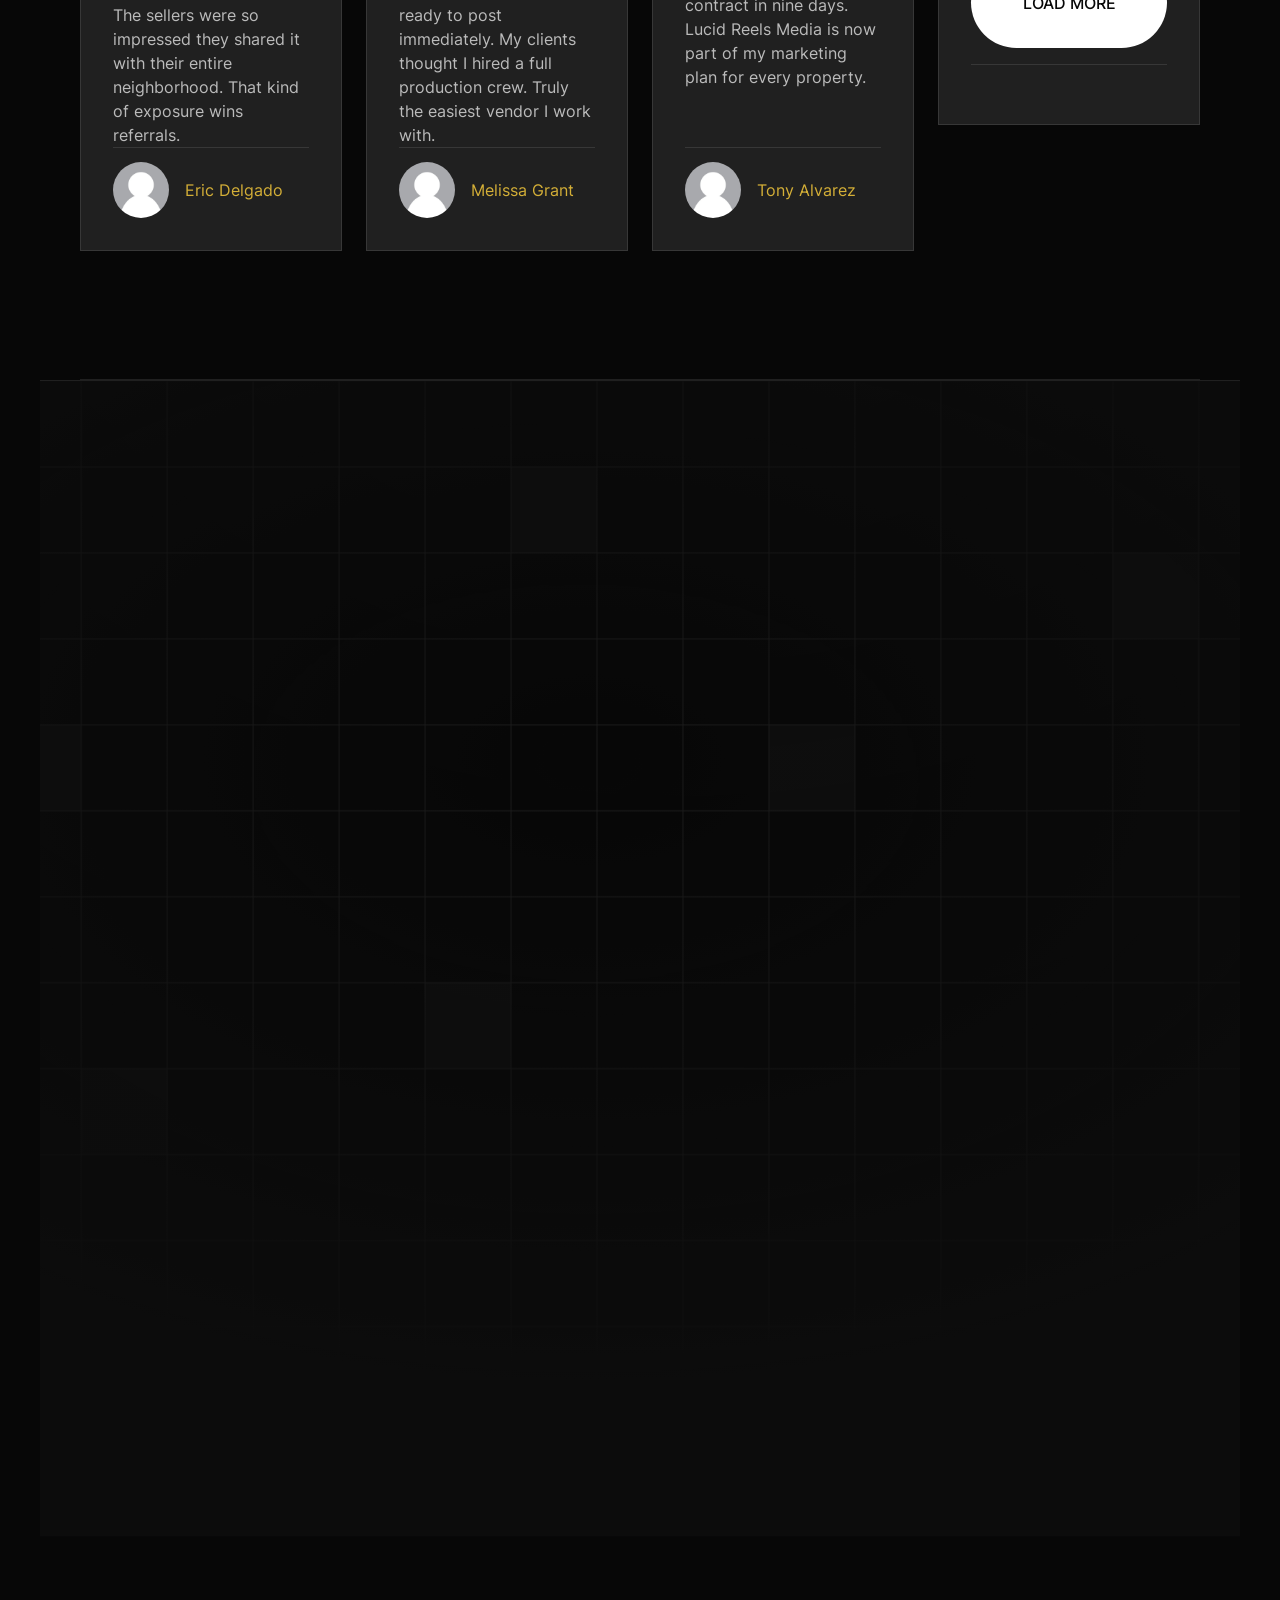
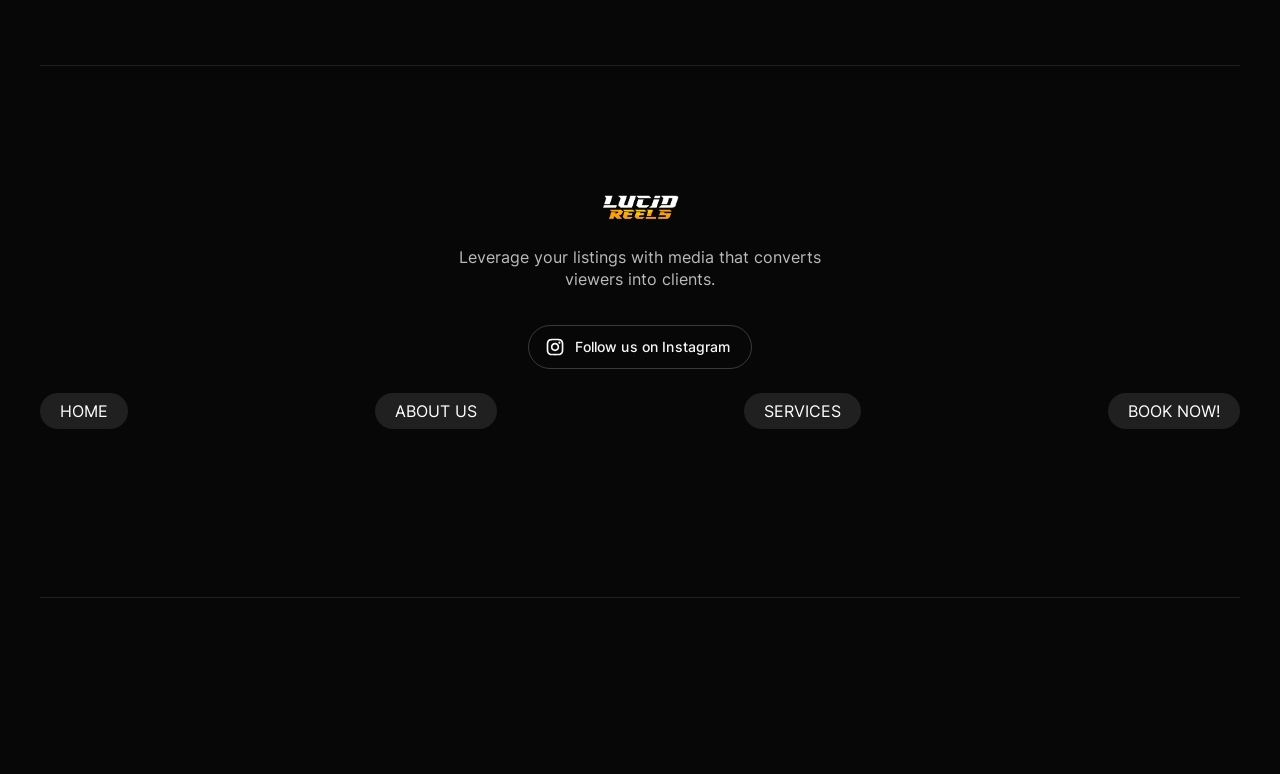
==== commit 25936ccf: "Site update 2026-10-12T00:13Z" ====
--- a/index.html
+++ b/index.html
@@ -259,16 +259,20 @@
 @media (max-width:767px){#lrm-hero.header-title{font-size:15vw;white-space:normal;}}
 @media (max-width:479px){.testimonial-component-grid{grid-template-columns:1fr;}}
 </style>
+<script src="js/portfolio-data.js"></script>
 <script>
 (function(){
-  var slides=[
-    {src:'images/project-travilah.mp4',poster:'images/project-travilah-poster.jpg',title:'14247 Travilah Road with Jayme Park',cat:'Listing Video'},
-    {src:'images/project-unit306.mp4',poster:'images/project-unit306-poster.jpg',title:'Unit 306 with Bryan Galdos',cat:'Agent Branding Video'},
-    {src:'images/project-hilltop.mp4',poster:'images/project-hilltop-poster.jpg',title:'300 Hilltop Lane with Chris Fuller',cat:'Agent-led Walkthrough'},
-    {src:'images/project-branded.mp4',poster:'images/project-branded-poster.jpg',title:'Branded Marketing with Dasha Nikolenko',cat:'Agent Branding Video'},
-    {src:'images/project-stpetedrone.mp4',poster:'images/project-stpetedrone-poster.jpg',title:'St. Pete Drone Shots',cat:'Drone & Aerial Video'},
-    {src:'images/project-ridgewood.mp4',poster:'images/project-ridgewood-poster.jpg',title:'6911 Ridgewood Avenue with Dasha and Eric',cat:'Agent Branding Video'}
-  ];
+  // Slides are built from js/portfolio-data.js so the carousel and the portfolio
+  // index can never drift apart. Edit that file only. (2026-10-11)
+  var V=(window.PORTFOLIO&&window.PORTFOLIO.video)||[];
+  var slides=V.map(function(e){
+    var note=e[2]||'', k=note.lastIndexOf(' \u2014 ');
+    return {src:'images/'+e[0],
+            poster:e[1]?'images/'+e[1]:'',
+            title:k>-1?note.slice(0,k):note,
+            cat:k>-1?note.slice(k+3):''};
+  });
+  if(!slides.length)return;
   var i=0,v=document.getElementById('lrm-video'),t=document.getElementById('lrm-title'),c=document.getElementById('lrm-cat'),dots=document.getElementById('lrm-dots');
   slides.forEach(function(_,n){var d=document.createElement('div');d.className='lrm-dot'+(n===0?' active':'');d.onclick=function(){go(n);};dots.appendChild(d);});
   function go(n){
@@ -281,6 +285,9 @@
       [].forEach.call(dots.children,function(d,n){d.className='lrm-dot'+(n===i?' active':'');});
     },250);
   }
+  v.poster=slides[0].poster;
+  if(v.getAttribute('src')!==slides[0].src){v.src=slides[0].src;}
+  t.textContent=slides[0].title;c.textContent=slides[0].cat;
   document.getElementById('lrm-prev').onclick=function(){go(i-1);};
   document.getElementById('lrm-next').onclick=function(){go(i+1);};
 })();
@@ -301,7 +308,6 @@
 .lrm-cat-sub{color:#D4AF37;font-size:13px;margin-top:8px;letter-spacing:.08em;text-transform:uppercase;}
 .lrm-cat-count{color:#cfd4e0;font-size:13px;margin-top:3px;}
 </style>
-<script src="js/portfolio-data.js"></script>
 <script>
 (function(){
   var P=window.PORTFOLIO||{exterior:[],interior:[]};
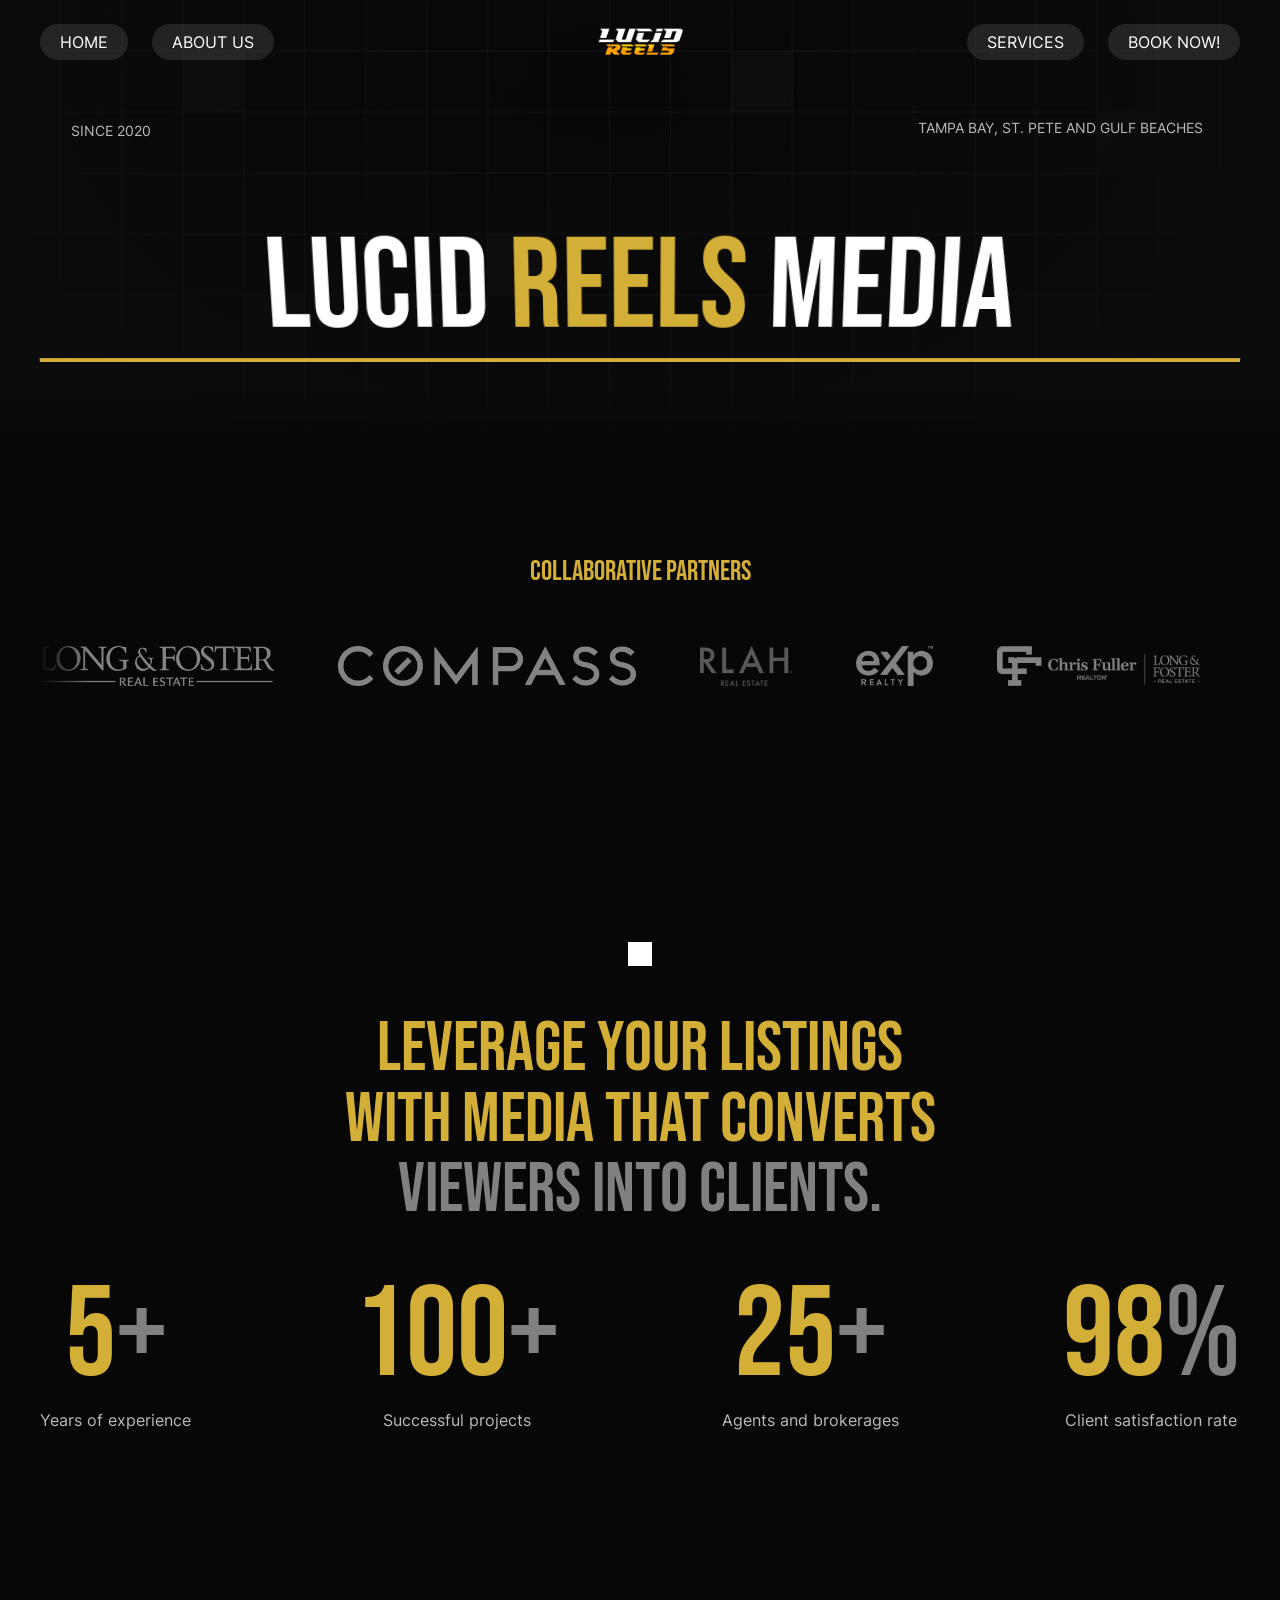
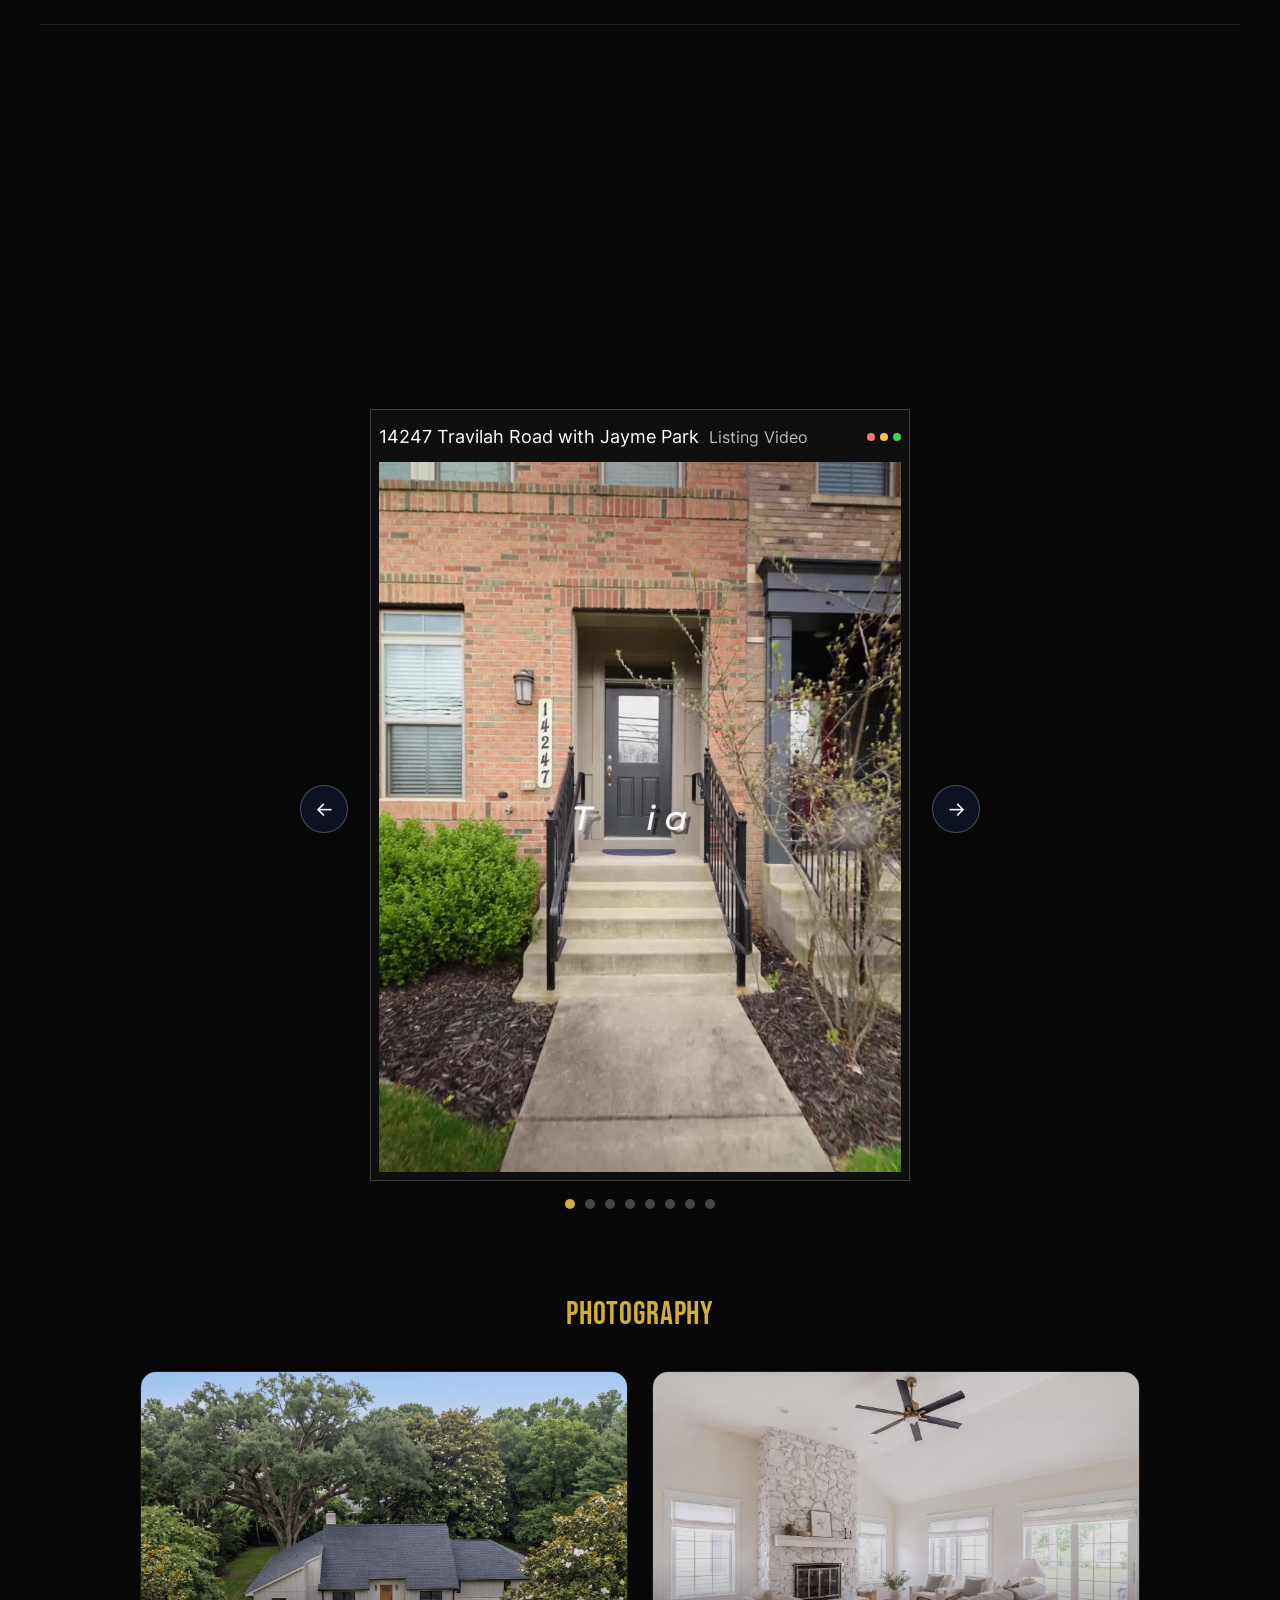
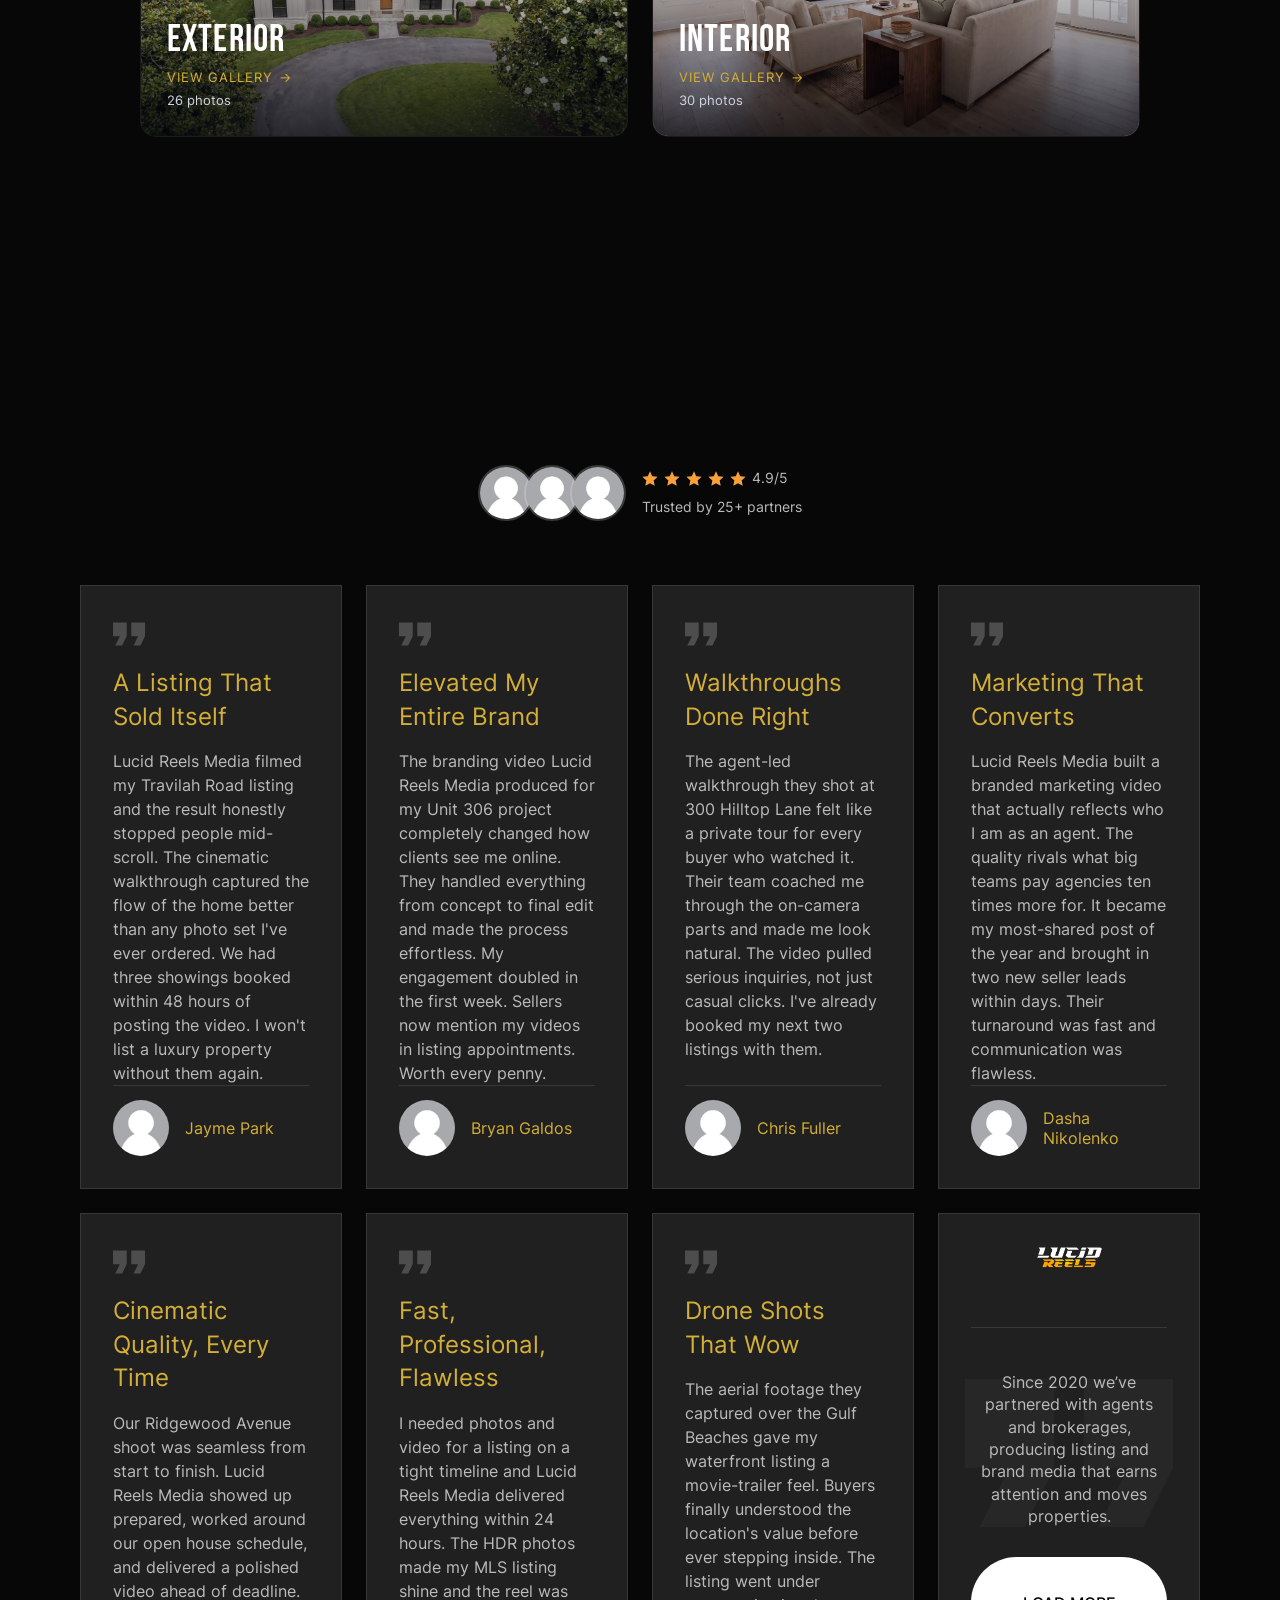
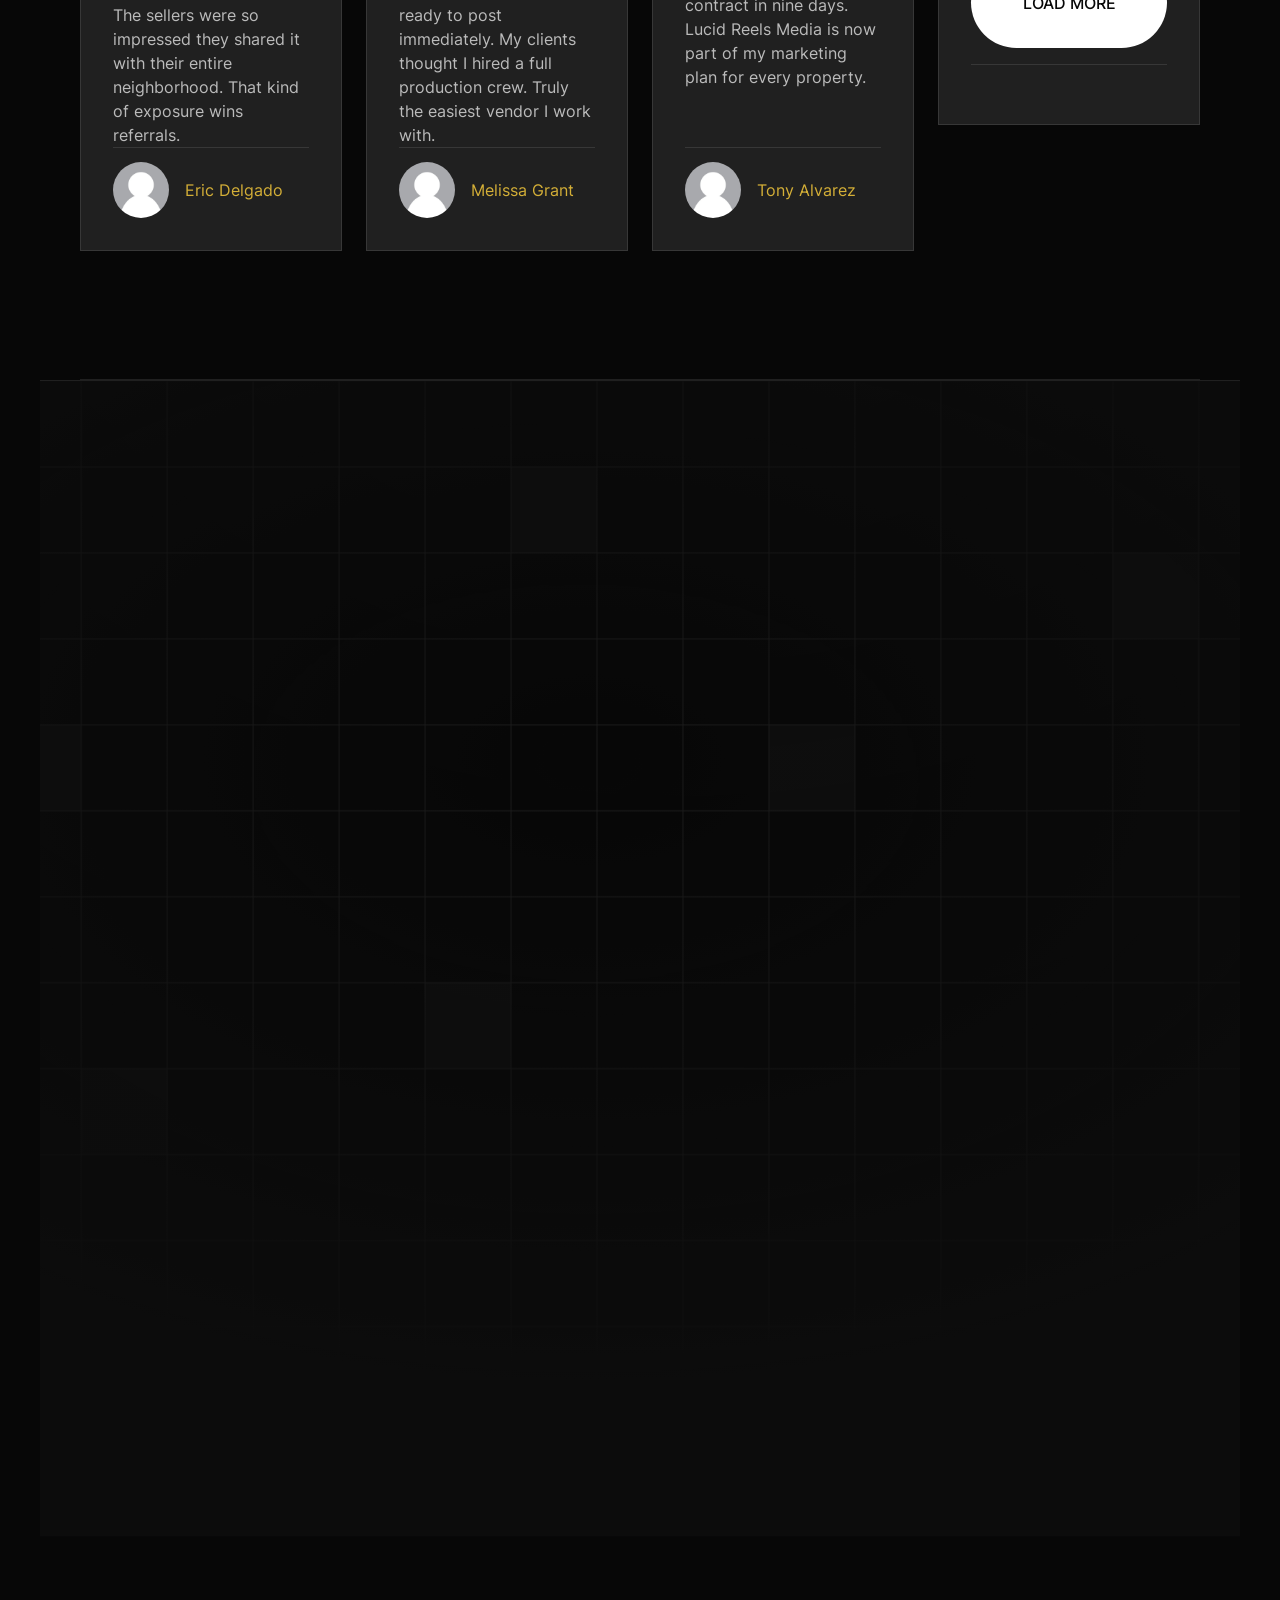
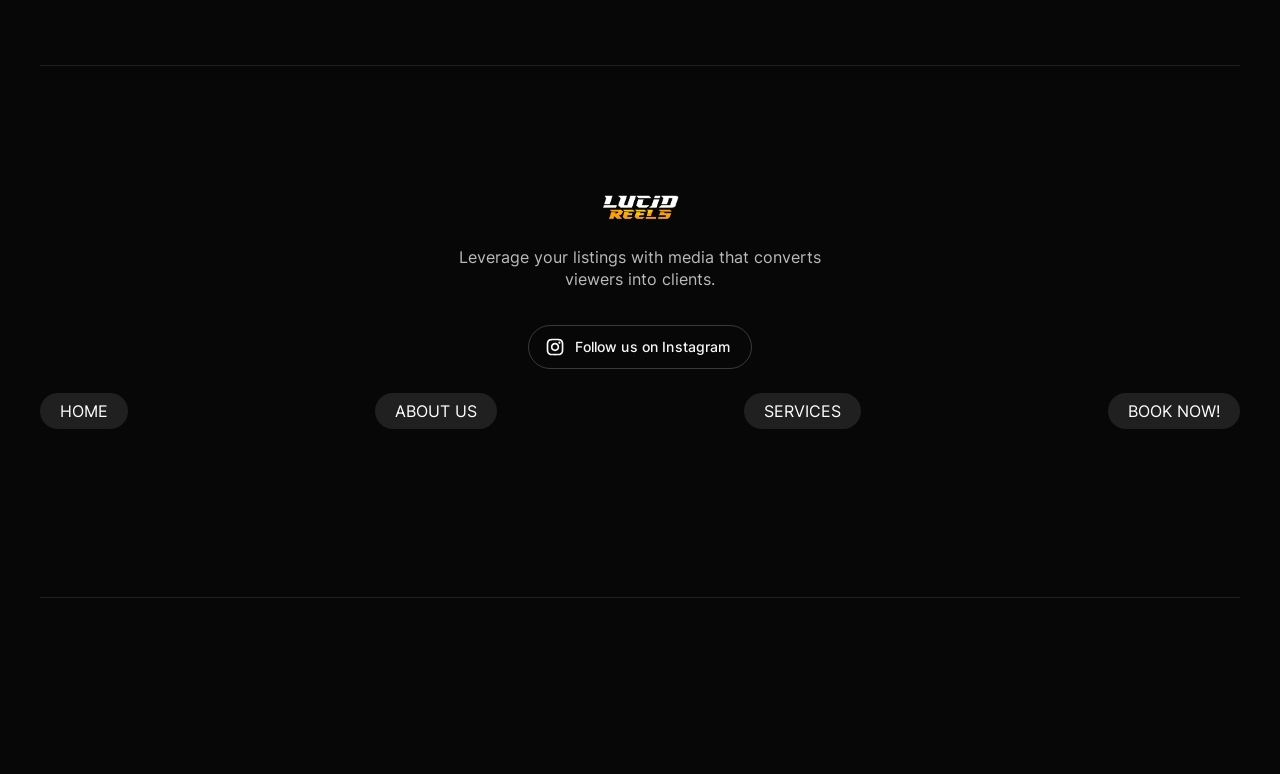
==== commit 7677a7e7: "index.html: QR landing sections + portfolio anchor" ====
--- a/index.html
+++ b/index.html
@@ -209,7 +209,7 @@
           </div>
         </div>
       </section>
-      <section class="section-home-projects">
+      <section class="section-home-projects" id="portfolio" style="scroll-margin-top:90px;">
         <div class="padding-global">
           <div class="container-large">
             <div class="padding-section-large">
